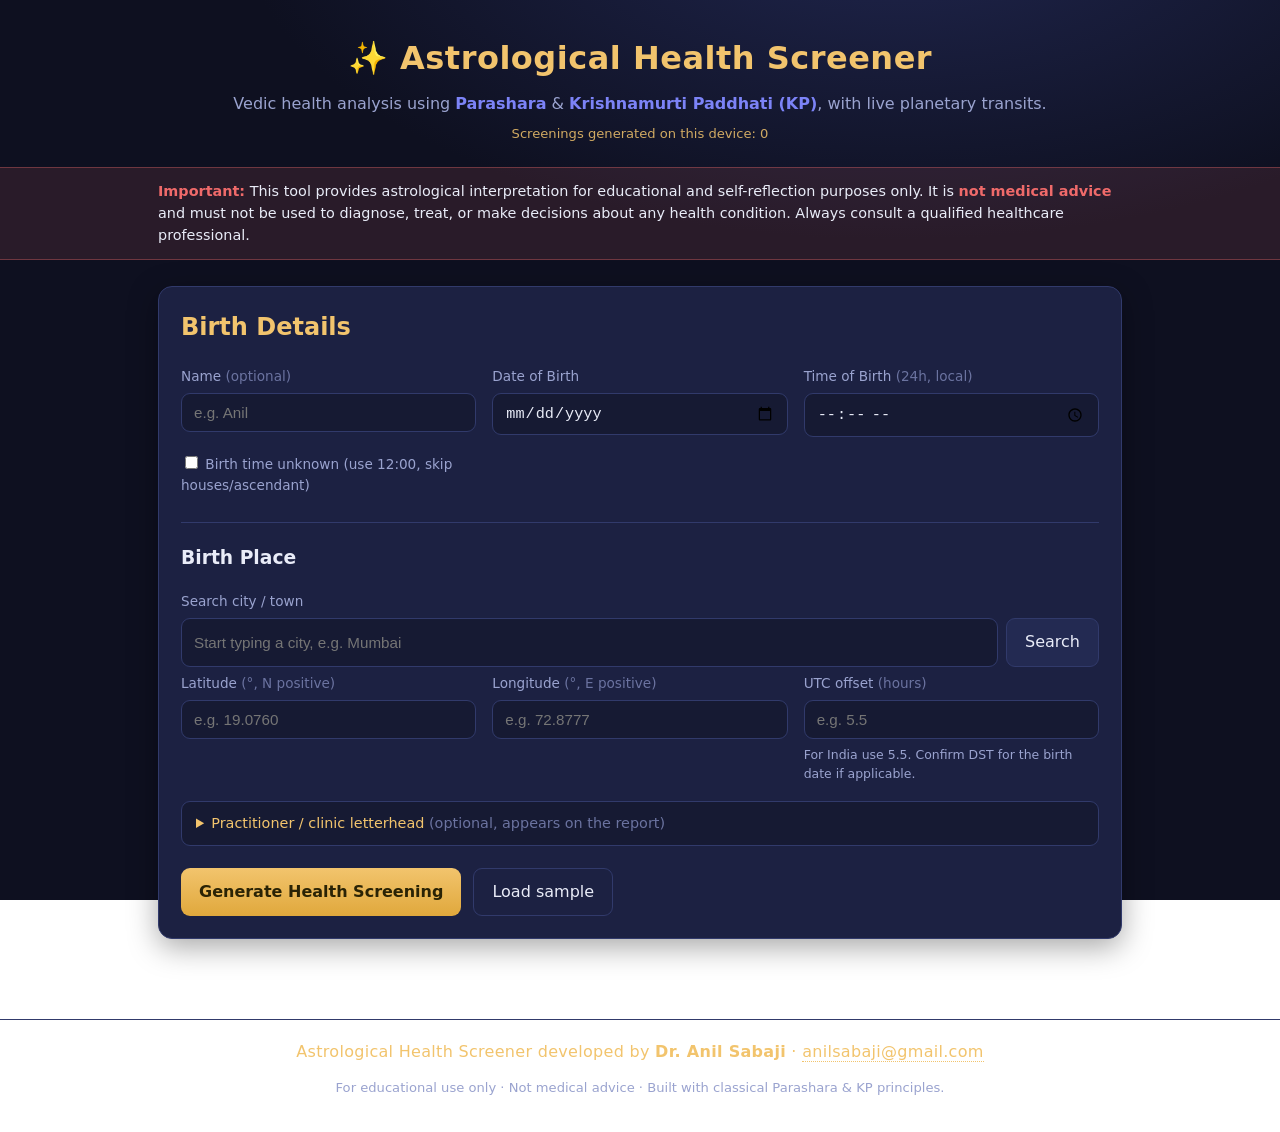
==== astrological-health-screener.html @ 81f0b5c0 "Show planet degrees in D1 South Indian chart cells and print charts as a compact 4-across row" ====
<!DOCTYPE html>
<html lang="en">
<head>
  <meta charset="UTF-8" />
  <meta name="viewport" content="width=device-width, initial-scale=1.0" />
  <title>Astrological Health Screener &middot; Parashara &amp; KP</title>
  <style>
:root {
  --bg: #0e1020;
  --bg-2: #161a33;
  --card: #1c2142;
  --card-2: #232a52;
  --line: #313a6b;
  --text: #e9ecf8;
  --muted: #9aa3cf;
  --gold: #f2c46d;
  --gold-2: #e0a83c;
  --indigo: #7c83f7;
  --green: #57c98a;
  --amber: #e8b84b;
  --red: #ef6a6a;
  --shadow: 0 8px 30px rgba(0,0,0,.35);
}

* { box-sizing: border-box; }
html, body { margin: 0; padding: 0; }
body {
  background: radial-gradient(1200px 600px at 70% -10%, #20264f 0%, var(--bg) 55%) fixed;
  color: var(--text);
  font-family: "Segoe UI", system-ui, -apple-system, Roboto, Helvetica, Arial, sans-serif;
  line-height: 1.55;
}
.wrap { max-width: 1000px; margin: 0 auto; padding: 0 18px; }

/* Header */
.site-header { padding: 34px 0 22px; text-align: center; }
.site-header h1 { margin: 0; font-size: 2rem; letter-spacing: .5px; color: var(--gold); }
.tagline { margin: 8px 0 0; color: var(--muted); }
.tagline strong { color: var(--indigo); }
.usage-counter { margin: 8px 0 0; color: var(--gold); font-size: .82rem; opacity: .85; }

.disclaimer-banner {
  background: rgba(239,106,106,.12);
  border-top: 1px solid rgba(239,106,106,.35);
  border-bottom: 1px solid rgba(239,106,106,.35);
  font-size: .9rem;
  padding: 12px 0;
}
.disclaimer-banner strong { color: var(--red); }

main.wrap { padding-top: 26px; padding-bottom: 60px; }

/* Cards */
.card {
  background: var(--card);
  border: 1px solid var(--line);
  border-radius: 14px;
  padding: 22px;
  margin-bottom: 20px;
  box-shadow: var(--shadow);
}
.card h2 { margin-top: 0; color: var(--gold); }
.card h3 { margin-top: 0; }
hr { border: none; border-top: 1px solid var(--line); margin: 20px 0; }

/* Form */
.grid { display: grid; grid-template-columns: repeat(3, 1fr); gap: 16px; }
.field { display: flex; flex-direction: column; }
.field-wide { grid-column: 1 / -1; }
label { font-size: .85rem; color: var(--muted); margin-bottom: 6px; }
.opt { color: #6b73a0; font-weight: normal; }
input[type="text"], input[type="number"], input[type="date"], input[type="time"] {
  background: var(--bg-2);
  border: 1px solid var(--line);
  border-radius: 9px;
  color: var(--text);
  padding: 10px 12px;
  font-size: .95rem;
}
input:focus { outline: 2px solid var(--indigo); border-color: var(--indigo); }
.hint { font-size: .78rem; color: var(--muted); margin: 6px 0 0; }

.city-search { display: flex; gap: 8px; }
.city-search input { flex: 1; }
.city-results {
  list-style: none; margin: 8px 0 0; padding: 0;
  border: 1px solid var(--line); border-radius: 9px; overflow: hidden;
  background: var(--bg-2);
}
.city-results li { padding: 9px 12px; cursor: pointer; border-bottom: 1px solid var(--line); }
.city-results li:last-child { border-bottom: none; }
.city-results li:hover { background: var(--card-2); }

.actions { display: flex; gap: 12px; margin-top: 22px; flex-wrap: wrap; }
button {
  font: inherit; cursor: pointer; border-radius: 9px; padding: 11px 18px; border: 1px solid var(--line);
  background: var(--card-2); color: var(--text); transition: .15s;
}
button:hover { border-color: var(--indigo); }
button.primary { background: linear-gradient(180deg, var(--gold) 0%, var(--gold-2) 100%); color: #2a2305; border: none; font-weight: 700; }
button.primary:hover { filter: brightness(1.06); }
button.ghost { background: transparent; }
.error { color: var(--red); margin-top: 12px; }

/* Overview / scores */
.meta { color: var(--muted); margin-top: 0; }
.score-row { display: flex; gap: 16px; flex-wrap: wrap; }
.score-box {
  flex: 1; min-width: 200px; border-radius: 12px; padding: 16px 18px; text-align: center;
  border: 1px solid var(--line); background: var(--card-2);
}
.score-box.parashara { border-color: rgba(124,131,247,.5); }
.score-box.kp { border-color: rgba(242,196,109,.5); }
.score-box.risk { border-color: rgba(239,106,106,.5); }
.score-box.d6 { border-color: rgba(87,201,138,.5); }
.score-box.risk .score-value { font-size: 1.6rem; padding-top: 8px; }
.risk-high { color: var(--red); }
.risk-moderate { color: var(--amber); }
.risk-low { color: var(--green); }

.forecast-highlight {
  margin-top: 16px; border-radius: 12px; padding: 16px 18px;
  background: linear-gradient(180deg, rgba(124,131,247,.14), rgba(124,131,247,.05));
  border: 1px solid rgba(124,131,247,.45);
}
.forecast-highlight h3 { margin: 0 0 8px; color: var(--gold); }
.forecast-highlight .focus-parts { margin-top: 10px; }
.forecast-highlight .focus-chip {
  display: inline-block; background: rgba(239,106,106,.16); border: 1px solid rgba(239,106,106,.4);
  color: #ffd0d0; border-radius: 999px; padding: 4px 12px; font-size: .85rem; margin: 4px 6px 0 0; font-weight: 600;
}
.forecast-highlight .issue-chip {
  display: inline-block; background: rgba(232,184,75,.14); border: 1px solid rgba(232,184,75,.4);
  color: var(--amber); border-radius: 999px; padding: 4px 12px; font-size: .85rem; margin: 4px 6px 0 0;
}
.period-pill {
  display: inline-block; background: var(--bg-2); border: 1px solid var(--indigo);
  color: var(--text); border-radius: 8px; padding: 4px 10px; font-size: .85rem; margin: 2px 4px 2px 0;
}
.score-label { display: block; color: var(--muted); font-size: .82rem; }
.score-value { display: block; font-size: 2.4rem; font-weight: 800; margin-top: 4px; }

/* Tabs */
.tabs { display: flex; gap: 6px; flex-wrap: wrap; margin-bottom: 16px; }
.tab {
  background: transparent; border: 1px solid var(--line); color: var(--muted);
  padding: 9px 16px; border-radius: 999px;
}
.tab.active { background: var(--indigo); color: #fff; border-color: var(--indigo); }
.tab-panel { display: none; }
.tab-panel.active { display: block; }

/* Tables */
.table-scroll { overflow-x: auto; }
.data-table { width: 100%; border-collapse: collapse; font-size: .9rem; }
.data-table th, .data-table td { padding: 9px 10px; text-align: left; border-bottom: 1px solid var(--line); white-space: nowrap; }
.data-table th { color: var(--gold); font-weight: 600; }
.data-table tbody tr:hover { background: var(--card-2); }
.data-table tr.row-current { background: rgba(124,131,247,.14); }
.sub { font-size: .85rem; color: var(--muted); font-weight: normal; margin-left: 8px; }

.badge { display: inline-block; padding: 2px 8px; border-radius: 999px; font-size: .72rem; font-weight: 700; }
.badge.exalted { background: rgba(87,201,138,.2); color: var(--green); }
.badge.debilitated { background: rgba(239,106,106,.2); color: var(--red); }
.badge.own { background: rgba(242,196,109,.2); color: var(--gold); }
.badge.neutral { background: rgba(154,163,207,.15); color: var(--muted); }

/* Findings */
.finding {
  border-left: 4px solid var(--line); background: var(--card-2);
  border-radius: 0 10px 10px 0; padding: 12px 16px; margin: 12px 0;
}
.finding.high { border-left-color: var(--red); }
.finding.moderate { border-left-color: var(--amber); }
.finding.low { border-left-color: var(--indigo); }
.finding h4 { margin: 0 0 6px; display: flex; align-items: center; gap: 10px; }
.sev-tag { font-size: .68rem; padding: 2px 8px; border-radius: 999px; text-transform: uppercase; letter-spacing: .5px; }
.sev-tag.high { background: rgba(239,106,106,.2); color: var(--red); }
.sev-tag.moderate { background: rgba(232,184,75,.2); color: var(--amber); }
.sev-tag.low { background: rgba(124,131,247,.2); color: var(--indigo); }
.bodyparts { margin-top: 8px; }
.bodyparts .chip {
  display: inline-block; background: var(--bg-2); border: 1px solid var(--line);
  border-radius: 999px; padding: 3px 10px; font-size: .76rem; margin: 3px 4px 0 0; color: var(--muted);
}
.supportive { border-left-color: var(--green); }
.supportive li { margin: 6px 0; }

.summary-box { background: var(--bg-2); border: 1px solid var(--line); border-radius: 10px; padding: 14px 16px; margin-bottom: 14px; }

.flag {
  display: inline-block; margin: 6px 8px 0 0; padding: 6px 12px; border-radius: 8px;
  background: rgba(232,184,75,.15); border: 1px solid rgba(232,184,75,.4); color: var(--amber); font-size: .85rem;
}

.disclaimer-foot { background: var(--bg-2); }
.disclaimer-foot ul { margin: 8px 0 0; padding-left: 18px; color: var(--muted); font-size: .88rem; }
.disclaimer-foot li { margin: 6px 0; }

/* Ask-a-question */
.qa-examples { margin: 12px 0; }
.qa-examples .qa-chip {
  display: inline-block; cursor: pointer; background: var(--bg-2); border: 1px solid var(--line);
  border-radius: 999px; padding: 6px 12px; font-size: .82rem; margin: 4px 6px 0 0; color: var(--muted);
}
.qa-examples .qa-chip:hover { border-color: var(--indigo); color: var(--text); }
.qa-answer { margin-top: 16px; border-radius: 12px; padding: 16px 18px; border: 1px solid var(--line); background: var(--card-2); }
.qa-answer.high { border-left: 5px solid var(--red); }
.qa-answer.moderate { border-left: 5px solid var(--amber); }
.qa-answer.low { border-left: 5px solid var(--green); }
.qa-answer h4 { margin: 0 0 8px; }
.qa-likelihood { font-size: .72rem; padding: 3px 10px; border-radius: 999px; text-transform: uppercase; letter-spacing: .5px; margin-left: 8px; }
.qa-likelihood.high { background: rgba(239,106,106,.2); color: var(--red); }
.qa-likelihood.moderate { background: rgba(232,184,75,.2); color: var(--amber); }
.qa-likelihood.low { background: rgba(87,201,138,.2); color: var(--green); }
.qa-window { background: var(--bg-2); border: 1px solid var(--line); border-radius: 8px; padding: 8px 12px; margin: 6px 0; font-size: .9rem; }
.qa-window .when { color: var(--gold); font-weight: 600; }
.qa-disclaimer { color: var(--amber); margin-top: 16px; }

.site-footer { border-top: 1px solid var(--line); padding: 20px 0; color: var(--muted); font-size: .82rem; text-align: center; }
.site-footer .credit { font-size: 1rem; color: var(--gold); margin: 0 0 6px; letter-spacing: .3px; }
.site-footer .credit strong { color: var(--gold); }
.site-footer .credit a { color: var(--gold); text-decoration: none; border-bottom: 1px dotted var(--gold); }
.site-footer .credit a:hover { color: var(--gold-2); }

@media (max-width: 680px) {
  .grid { grid-template-columns: 1fr; }
  .site-header h1 { font-size: 1.55rem; }
}

/* Report actions (screen) */
.report-actions { display: flex; align-items: center; gap: 14px; margin-bottom: 16px; }
.report-date { color: var(--muted); font-size: .85rem; }

/* Letterhead */
.letterhead-config { margin-top: 18px; border: 1px solid var(--line); border-radius: 9px; padding: 10px 14px; background: var(--bg-2); }
.letterhead-config summary { cursor: pointer; color: var(--gold); font-size: .9rem; }
.letterhead-config .grid { margin-top: 14px; }
.letterhead {
  display: flex; align-items: center; gap: 18px; margin-bottom: 16px;
  padding: 16px 20px; border-radius: 12px;
  background: linear-gradient(135deg, #1c2142 0%, #2a2150 100%);
  border: 1px solid var(--gold); border-left: 6px solid var(--gold);
}
.letterhead .lh-logo { max-height: 64px; max-width: 64px; border-radius: 8px; object-fit: contain; background: #fff; padding: 4px; }
.letterhead .lh-name { font-size: 1.3rem; font-weight: 800; color: var(--gold); }
.letterhead .lh-tagline { color: var(--indigo); font-size: .95rem; margin-top: 2px; }
.letterhead .lh-contact { color: var(--muted); font-size: .85rem; margin-top: 4px; }

/* Native details block */
.native-details h2 { margin-top: 0; color: var(--gold); }
.kv-table { width: 100%; border-collapse: collapse; }
.kv-table th { text-align: left; width: 180px; color: var(--indigo); font-weight: 600; padding: 7px 10px; vertical-align: top; border-bottom: 1px solid var(--line); }
.kv-table td { padding: 7px 10px; border-bottom: 1px solid var(--line); }

/* Every-page developer footnote (print only) */
.print-footer { display: none; }

/* South Indian charts */
.charts-grid { display: grid; grid-template-columns: repeat(2, 1fr); gap: 18px; }
.south-chart-wrap { text-align: center; }
.south-chart-title { color: var(--gold); font-weight: 600; margin-bottom: 6px; font-size: .95rem; }
.south-chart {
  display: grid; grid-template-columns: repeat(4, 1fr); grid-template-rows: repeat(4, 1fr);
  aspect-ratio: 1 / 1; border: 2px solid var(--gold); background: var(--bg-2);
}
.sic-cell { border: 1px solid var(--line); padding: 3px 4px; position: relative; overflow: hidden; min-height: 0; }
.sic-cell .sic-sign { display: block; font-size: .6rem; color: var(--muted); }
.sic-cell .sic-bodies { display: block; font-size: .72rem; color: var(--text); font-weight: 600; line-height: 1.25; }
.sic-cell .sic-deg { color: var(--muted); font-size: .58rem; font-weight: 400; }
.sic-cell.lagna { background: rgba(242,196,109,.16); }
.sic-cell.lagna::after { content: "La"; position: absolute; top: 2px; right: 3px; font-size: .55rem; color: var(--gold); font-weight: 700; }
.sic-center { grid-column: 2 / 4; grid-row: 2 / 4; display: flex; align-items: center; justify-content: center; text-align: center; color: var(--indigo); font-weight: 700; font-size: .8rem; border: 1px solid var(--line); }
@media (max-width: 680px) { .charts-grid { grid-template-columns: 1fr; } }

/* ============ PRINT / SAVE-AS-PDF (vibrant colour) ============ */
@media print {
  @page { margin: 12mm 10mm 18mm; }
  /* Force browsers to render background colours/gradients in the PDF */
  * { -webkit-print-color-adjust: exact !important; print-color-adjust: exact !important; color-adjust: exact !important; }

  body { background: #0e1020 !important; }
  .wrap { max-width: none; padding: 0 6mm; }

  /* Developer footnote repeated on every printed page */
  .print-footer {
    display: block !important; position: fixed; left: 0; right: 0; bottom: 0;
    text-align: center; font-size: 8pt; color: var(--gold);
    background: #0e1020; border-top: 1px solid var(--gold); padding: 4px 0;
  }
  /* Native details should lead the report */
  #results .native-details { page-break-after: avoid; }

  /* Hide interactive / input-only chrome */
  #form-card, .tabs, .report-actions, .actions,
  .city-search, .city-results, #qa-examples, .qa-examples,
  #qa-btn, #qa-input, .usage-counter { display: none !important; }

  /* Show every tab panel as one continuous report */
  .tab-panel { display: block !important; page-break-inside: auto; }
  #results { display: block !important; }

  /* Keep the vibrant theme; just tidy spacing & avoid awkward splits */
  .card, .letterhead, .finding, .qa-answer, .score-box, .forecast-highlight {
    box-shadow: none !important; page-break-inside: avoid;
  }
  .letterhead { display: flex !important; }
  .table-scroll { overflow: visible !important; }
  .data-table { font-size: 8.5pt; }

  /* Major sections start on a fresh page */
  #tab-chart, #tab-parashara, #tab-kp, #tab-dasha, #tab-d6, #tab-divisional { page-break-before: always; }

  /* Compact single-row charts in the printed report */
  #charts-card { page-break-inside: avoid; }
  .charts-grid { grid-template-columns: repeat(4, 1fr) !important; gap: 6px !important; }
  .south-chart-title { font-size: 7pt; }
  .sic-cell .sic-bodies { font-size: 6pt; line-height: 1.1; }
  .sic-cell .sic-sign { font-size: 5pt; }
  .sic-cell .sic-deg { font-size: 5pt; }
  .sic-center { font-size: 6pt; }
}

  </style>
</head>
<body>
  <header class="site-header">
    <div class="wrap">
      <h1>&#10024; Astrological Health Screener</h1>
      <p class="tagline">Vedic health analysis using <strong>Parashara</strong> &amp; <strong>Krishnamurti Paddhati (KP)</strong>, with live planetary transits.</p>
      <p class="usage-counter" id="usage-counter"></p>
    </div>
  </header>

  <div class="disclaimer-banner">
    <div class="wrap">
      <strong>Important:</strong> This tool provides astrological interpretation for educational and
      self-reflection purposes only. It is <strong>not medical advice</strong> and must not be used to
      diagnose, treat, or make decisions about any health condition. Always consult a qualified
      healthcare professional.
    </div>
  </div>

  <main class="wrap">
    <!-- ================= INPUT FORM ================= -->
    <section class="card" id="form-card">
      <h2>Birth Details</h2>
      <form id="birth-form" autocomplete="off">
        <div class="grid">
          <div class="field">
            <label for="name">Name <span class="opt">(optional)</span></label>
            <input type="text" id="name" placeholder="e.g. Anil" />
          </div>

          <div class="field">
            <label for="dob">Date of Birth</label>
            <input type="date" id="dob" required />
          </div>

          <div class="field">
            <label for="tob">Time of Birth <span class="opt">(24h, local)</span></label>
            <input type="time" id="tob" required step="60" />
          </div>

          <div class="field">
            <label for="unknown-time">
              <input type="checkbox" id="unknown-time" /> Birth time unknown (use 12:00, skip houses/ascendant)
            </label>
          </div>
        </div>

        <hr />

        <h3>Birth Place</h3>
        <div class="grid">
          <div class="field field-wide">
            <label for="city">Search city / town</label>
            <div class="city-search">
              <input type="text" id="city" placeholder="Start typing a city, e.g. Mumbai" />
              <button type="button" id="city-btn">Search</button>
            </div>
            <ul id="city-results" class="city-results" hidden></ul>
            <p class="hint" id="place-resolved"></p>
          </div>
        </div>

        <div class="grid">
          <div class="field">
            <label for="lat">Latitude <span class="opt">(&deg;, N positive)</span></label>
            <input type="number" id="lat" step="0.0001" min="-90" max="90" placeholder="e.g. 19.0760" required />
          </div>
          <div class="field">
            <label for="lon">Longitude <span class="opt">(&deg;, E positive)</span></label>
            <input type="number" id="lon" step="0.0001" min="-180" max="180" placeholder="e.g. 72.8777" required />
          </div>
          <div class="field">
            <label for="tz">UTC offset <span class="opt">(hours)</span></label>
            <input type="number" id="tz" step="0.25" min="-12" max="14" placeholder="e.g. 5.5" required />
            <p class="hint">For India use 5.5. Confirm DST for the birth date if applicable.</p>
          </div>
        </div>

        <details class="letterhead-config">
          <summary>Practitioner / clinic letterhead <span class="opt">(optional, appears on the report)</span></summary>
          <div class="grid">
            <div class="field">
              <label for="lh-name">Practitioner / clinic name</label>
              <input type="text" id="lh-name" value="Dr. Anil Sabaji" />
            </div>
            <div class="field">
              <label for="lh-tagline">Tagline / credentials</label>
              <input type="text" id="lh-tagline" placeholder="Vedic Astrologer &amp; Health Consultant" value="Vedic Astrologer &amp; Health Consultant" />
            </div>
            <div class="field">
              <label for="lh-contact">Contact (email / phone / address)</label>
              <input type="text" id="lh-contact" value="anilsabaji@gmail.com" />
            </div>
            <div class="field">
              <label for="lh-logo">Logo image <span class="opt">(optional)</span></label>
              <input type="file" id="lh-logo" accept="image/*" />
            </div>
          </div>
        </details>

        <div class="actions">
          <button type="submit" class="primary" id="run-btn">Generate Health Screening</button>
          <button type="button" id="sample-btn" class="ghost">Load sample</button>
        </div>
        <p class="error" id="form-error" hidden></p>
      </form>
    </section>

    <!-- ================= RESULTS ================= -->
    <section id="results" hidden>
      <div class="letterhead" id="letterhead" hidden>
        <img id="lh-logo-img" class="lh-logo" alt="logo" hidden />
        <div class="lh-text">
          <div class="lh-name" id="lh-name-out"></div>
          <div class="lh-tagline" id="lh-tagline-out"></div>
          <div class="lh-contact" id="lh-contact-out"></div>
        </div>
      </div>
      <div class="report-actions">
        <button type="button" id="print-btn" class="primary">&#128424; Print / Save as PDF</button>
        <button type="button" id="download-btn" class="ghost">&#11015; Download report (HTML)</button>
        <span class="report-date" id="report-date"></span>
      </div>

      <div class="card native-details" id="native-details">
        <h2>Native Details</h2>
        <table class="kv-table">
          <tbody>
            <tr><th>Name</th><td id="nd-name">&mdash;</td></tr>
            <tr><th>Date of Birth</th><td id="nd-dob">&mdash;</td></tr>
            <tr><th>Time of Birth</th><td id="nd-tob">&mdash;</td></tr>
            <tr><th>Place of Birth</th><td id="nd-place">&mdash;</td></tr>
          </tbody>
        </table>
      </div>

      <div class="card" id="charts-card">
        <h2>Charts <span class="sub">South Indian format</span></h2>
        <div class="charts-grid" id="charts-grid"></div>
        <p class="hint">Signs are fixed; the Ascendant/Lagna cell is highlighted (La). D1 Rasi, D9 Navamsa, D3 Drekkana and D6 Shashthamsa are the charts used in this screening.</p>
      </div>
      <div class="card" id="overview-card">
        <h2>Screening Overview</h2>
        <p id="overview-meta" class="meta"></p>
        <div class="score-row">
          <div class="score-box parashara">
            <span class="score-label">Parashara vitality index</span>
            <span class="score-value" id="par-score">--</span>
          </div>
          <div class="score-box kp">
            <span class="score-label">KP health index</span>
            <span class="score-value" id="kp-score">--</span>
          </div>
          <div class="score-box risk">
            <span class="score-label">Current-period risk</span>
            <span class="score-value" id="risk-level">--</span>
          </div>
          <div class="score-box d6">
            <span class="score-label">D6 health index</span>
            <span class="score-value" id="d6-score">--</span>
          </div>
        </div>
        <div id="forecast-highlight" class="forecast-highlight" hidden></div>
      </div>

      <nav class="tabs" id="tabs">
        <button class="tab active" data-tab="ask">&#128172; Ask a Question</button>
        <button class="tab" data-tab="chart">Birth Chart</button>
        <button class="tab" data-tab="transits">Current Transits</button>
        <button class="tab" data-tab="parashara">Parashara Analysis</button>
        <button class="tab" data-tab="kp">KP Analysis</button>
        <button class="tab" data-tab="dasha">Dasha &amp; Forecast</button>
        <button class="tab" data-tab="kpdasha">KP Dasha</button>
        <button class="tab" data-tab="d6">D6 Health</button>
        <button class="tab" data-tab="shadbala">Shadbala</button>
        <button class="tab" data-tab="divisional">Divisionals (D3)</button>
      </nav>

      <div class="tab-panel active" id="tab-ask">
        <div class="card">
          <h3>Ask a specific health question</h3>
          <p class="hint">Type a question in plain English. The module identifies the health theme, runs the relevant
            astrological calculations (significators, D6, dasha timing, maraka points) and answers with a likelihood,
            the most implicated organ/area, and the most sensitive time window.</p>
          <div class="city-search">
            <input type="text" id="qa-input" placeholder="e.g. Will I get a heart attack? / Will I get cancer? / Any risk to my kidneys?" />
            <button type="button" id="qa-btn" class="primary">Ask</button>
          </div>
          <div class="qa-examples" id="qa-examples"></div>
          <div id="qa-out"></div>
          <p class="hint qa-disclaimer">&#9888; Answers are astrological <em>indications and risk-sensitive periods</em>, not a
            medical diagnosis or a prediction of certainty. For any genuine health concern &mdash; especially serious ones &mdash;
            please consult a qualified medical professional and get appropriate screening.</p>
        </div>
      </div>

      <div class="tab-panel" id="tab-chart">
        <div class="card">
          <h3>Natal Chart <span class="sub" id="chart-asc"></span></h3>
          <div class="table-scroll">
            <table class="data-table" id="natal-table">
              <thead>
                <tr><th>Body</th><th>Sign</th><th>Deg</th><th>Nakshatra</th><th>Pada</th><th>Sub-Lord</th><th>House (P)</th><th>House (WS)</th><th>Dignity</th><th>Strength (Rupas)</th></tr>
              </thead>
              <tbody></tbody>
            </table>
          </div>
          <p class="hint">P = Placidus house (KP) &middot; WS = Whole-sign house (Parashara) &middot; Strength = total Shadbala in Rupas (green = strong, amber = moderate, red = weak; &#8478; retrograde, &#9737; combust). Ayanamsa: Lahiri.</p>
        </div>
        <div class="card" id="neecha-out"></div>
      </div>

      <div class="tab-panel" id="tab-transits">
        <div class="card">
          <h3>Current Planetary Transits <span class="sub" id="transit-time"></span></h3>
          <div class="table-scroll">
            <table class="data-table" id="transit-table">
              <thead>
                <tr><th>Body</th><th>Sign</th><th>Deg</th><th>Nakshatra</th><th>Sub-Lord</th><th>Transits natal house</th></tr>
              </thead>
              <tbody></tbody>
            </table>
          </div>
          <p class="hint">Gochara (transit) through natal whole-sign houses. Transits over the natal Ascendant, Moon and houses 6/8/12 are most relevant to health timing.</p>
          <div id="transit-flags"></div>
        </div>
      </div>

      <div class="tab-panel" id="tab-parashara">
        <div class="card" id="parashara-out"></div>
      </div>

      <div class="tab-panel" id="tab-kp">
        <div class="card" id="kp-out"></div>
      </div>

      <div class="tab-panel" id="tab-dasha">
        <div class="card">
          <h3>Vimshottari Dasha <span class="sub" id="dasha-meta"></span></h3>
          <div class="table-scroll">
            <table class="data-table" id="dasha-table">
              <thead>
                <tr><th>Level</th><th>Lord</th><th>From</th><th>To</th></tr>
              </thead>
              <tbody></tbody>
            </table>
          </div>
          <p class="hint">Running Maha &middot; Antar &middot; Pratyantar periods as of today (365.25-day year).</p>
        </div>
        <div class="card" id="forecast-out"></div>
        <div class="card">
          <h3>Upcoming Maha Dashas <span class="sub">Parashara health verdict</span></h3>
          <div class="table-scroll">
            <table class="data-table" id="par-md-table">
              <thead><tr><th></th><th>Maha Dasha</th><th>From</th><th>To</th><th>Basis</th><th>Verdict</th></tr></thead>
              <tbody></tbody>
            </table>
          </div>
        </div>
        <div class="card">
          <h3>Antar Dashas <span class="sub">current &amp; upcoming (~40 yrs)</span></h3>
          <div class="table-scroll">
            <table class="data-table" id="par-ad-table">
              <thead><tr><th></th><th>Maha</th><th>Antar</th><th>From</th><th>To</th><th>Verdict</th></tr></thead>
              <tbody></tbody>
            </table>
          </div>
        </div>
        <div class="card">
          <h3>Pratyantar Dashas <span class="sub">current &amp; next Antar Dasha</span></h3>
          <div class="table-scroll">
            <table class="data-table" id="par-pd-table">
              <thead><tr><th></th><th>Maha</th><th>Antar</th><th>Pratyantar</th><th>From</th><th>To</th><th>Verdict</th></tr></thead>
              <tbody></tbody>
            </table>
          </div>
        </div>
        <div class="card" id="par-sensitive-out"></div>
      </div>

      <div class="tab-panel" id="tab-kpdasha">
        <div class="card" id="kpdasha-out"></div>
        <div class="card">
          <h3>Upcoming Maha Dashas <span class="sub">KP health verdict</span></h3>
          <div class="table-scroll">
            <table class="data-table" id="kp-md-table">
              <thead><tr><th></th><th>Maha Dasha</th><th>From</th><th>To</th><th>Signifies</th><th>KP Health</th></tr></thead>
              <tbody></tbody>
            </table>
          </div>
        </div>
        <div class="card">
          <h3>Antar Dashas <span class="sub">current &amp; upcoming (~40 yrs)</span></h3>
          <div class="table-scroll">
            <table class="data-table" id="kp-ad-table">
              <thead><tr><th></th><th>Maha</th><th>Antar</th><th>From</th><th>To</th><th>KP Health</th></tr></thead>
              <tbody></tbody>
            </table>
          </div>
        </div>
        <div class="card">
          <h3>Pratyantar Dashas <span class="sub">current &amp; next Antar Dasha</span></h3>
          <div class="table-scroll">
            <table class="data-table" id="kp-pd-table">
              <thead><tr><th></th><th>Maha</th><th>Antar</th><th>Pratyantar</th><th>From</th><th>To</th><th>KP Health</th></tr></thead>
              <tbody></tbody>
            </table>
          </div>
        </div>
        <div class="card" id="kp-sensitive-out"></div>
      </div>

      <div class="tab-panel" id="tab-d6">
        <div class="card">
          <h3>D6 Shashthamsa &mdash; Health Chart <span class="sub" id="d6-asc"></span></h3>
          <div class="table-scroll">
            <table class="data-table" id="d6-table">
              <thead>
                <tr><th>Body</th><th>D6 Sign</th><th>D6 House</th></tr>
              </thead>
              <tbody></tbody>
            </table>
          </div>
          <p class="hint">Shashthamsa (D6): each sign split into six 5&deg; parts (odd signs reckoned from Aries, even from Libra). This is the classical divisional chart for <strong>health &amp; disease</strong>; houses 1/6/8/12 here are read for vulnerability.</p>
        </div>
        <div class="card" id="d6-out"></div>
      </div>

      <div class="tab-panel" id="tab-shadbala">
        <div class="card">
          <h3>Shadbala &mdash; Six-fold Planetary Strength <span class="sub">with motion, direction &amp; declination</span></h3>
          <div class="table-scroll">
            <table class="data-table" id="shadbala-table">
              <thead>
                <tr><th>Planet</th><th>Sthana</th><th>Dig</th><th>Kala</th><th>Cheshta</th><th>Naisargika</th><th>Drik</th><th>Total (Rupas)</th><th>Req.</th><th>Status</th><th>Speed &deg;/day</th><th>Motion</th><th>Decl.</th></tr>
              </thead>
              <tbody></tbody>
            </table>
          </div>
          <p class="hint">Total in Rupas (60 Virupas = 1 Rupa) vs the classical required strength. A planet below requirement, combust, retrograde or slow is functionally weaker. Some Kala sub-balas are approximated; declination assumes ~0 latitude.</p>
        </div>
        <div class="card" id="shadbala-out"></div>
      </div>

      <div class="tab-panel" id="tab-divisional">
        <div class="card">
          <h3>Longevity / Maraka points</h3>
          <div id="maraka-out"></div>
        </div>
        <div class="card">
          <h3>D3 Drekkana Chart <span class="sub" id="d3-asc"></span></h3>
          <div class="table-scroll">
            <table class="data-table" id="d3-table">
              <thead>
                <tr><th>Body</th><th>D3 Sign</th><th>D3 House</th></tr>
              </thead>
              <tbody></tbody>
            </table>
          </div>
          <p class="hint">Drekkana (D3): each sign split into three 10&deg; parts (1st = same sign, 2nd = 5th sign, 3rd = 9th sign). Used here for constitution/longevity context.</p>
        </div>
      </div>

      <div class="card disclaimer-foot">
        <h3>Methodology &amp; Limitations</h3>
        <ul>
          <li>Planetary positions use a compact analytical ephemeris (Schlyter's method) with the Lahiri ayanamsa for sidereal longitudes. Accuracy is within a few arc-minutes &mdash; sufficient for sign, nakshatra and KP sub-divisions.</li>
          <li>Parashara analysis uses whole-sign houses; KP analysis uses Placidus cusps and cuspal sub-lords.</li>
          <li>Interpretations are rule-based summaries of classical significations, not a substitute for an experienced astrologer or, above all, a medical professional.</li>
        </ul>
      </div>
    </section>
  </main>

  <footer class="site-footer">
    <div class="wrap">
      <p class="credit">Astrological Health Screener developed by <strong>Dr. Anil Sabaji</strong> &middot; <a href="mailto:anilsabaji@gmail.com">anilsabaji@gmail.com</a></p>
      <p>For educational use only &middot; Not medical advice &middot; Built with classical Parashara &amp; KP principles.</p>
    </div>
  </footer>

  <div class="print-footer" id="print-footer">Astrological Health Screener &mdash; developed by Dr. Anil Sabaji &middot; anilsabaji@gmail.com</div>

  <!-- All engine + UI code inlined for standalone deployment -->
  <script>
/* ===== js/ephemeris.js ===== */
/*
 * ephemeris.js
 * Geocentric ecliptic longitudes (TROPICAL) for Sun, Moon, Mercury..Saturn and
 * the lunar nodes (Rahu/Ketu), using Paul Schlyter's compact orbital-element
 * method with the major perturbation terms for the Moon, Jupiter and Saturn.
 *
 * Accuracy: ~1-2 arc minutes for Sun/Moon and inner planets, a few arc minutes
 * for Jupiter/Saturn -- more than enough to determine rasi (sign), nakshatra and
 * KP sub-divisions reliably.
 *
 * Reference method: Paul Schlyter, "Computing planetary positions"
 * (https://stjarnhimlen.se/comp/ppcomp.html). Algorithm re-implemented here;
 * no source text reproduced.
 *
 * Works in the browser (attaches to window.AHS) and in Node (module.exports).
 */
(function (root) {
  "use strict";

  var DEG = Math.PI / 180;
  var RAD = 180 / Math.PI;

  function rev(x) { // normalize to 0..360
    x = x % 360;
    return x < 0 ? x + 360 : x;
  }
  function sind(x) { return Math.sin(x * DEG); }
  function cosd(x) { return Math.cos(x * DEG); }
  function tand(x) { return Math.tan(x * DEG); }
  function asind(x) { return Math.asin(x) * RAD; }
  function atan2d(y, x) { return Math.atan2(y, x) * RAD; }

  // Solve Kepler's equation, returns eccentric anomaly E (deg)
  function kepler(M, e) {
    M = rev(M);
    var E = M + e * RAD * sind(M) * (1 + e * cosd(M));
    var delta;
    var i = 0;
    do {
      var E0 = E;
      delta = (E0 - e * RAD * sind(E0) - M) / (1 - e * cosd(E0));
      E = E0 - delta;
      i++;
    } while (Math.abs(delta) > 1e-7 && i < 100);
    return E;
  }

  /*
   * Orbital elements as a function of d = days since 2000 Jan 0.0 TT
   * (i.e. d = JD - 2451543.5).
   */
  function elements(d) {
    return {
      Sun: {
        N: 0.0, i: 0.0,
        w: 282.9404 + 4.70935e-5 * d,
        a: 1.0,
        e: 0.016709 - 1.151e-9 * d,
        M: 356.0470 + 0.9856002585 * d
      },
      Moon: {
        N: 125.1228 - 0.0529538083 * d, i: 5.1454,
        w: 318.0634 + 0.1643573223 * d,
        a: 60.2666, // Earth radii
        e: 0.054900,
        M: 115.3654 + 13.0649929509 * d
      },
      Mercury: {
        N: 48.3313 + 3.24587e-5 * d, i: 7.0047 + 5.00e-8 * d,
        w: 29.1241 + 1.01444e-5 * d,
        a: 0.387098,
        e: 0.205635 + 5.59e-10 * d,
        M: 168.6562 + 4.0923344368 * d
      },
      Venus: {
        N: 76.6799 + 2.46590e-5 * d, i: 3.3946 + 2.75e-8 * d,
        w: 54.8910 + 1.38374e-5 * d,
        a: 0.723330,
        e: 0.006773 - 1.302e-9 * d,
        M: 48.0052 + 1.6021302244 * d
      },
      Mars: {
        N: 49.5574 + 2.11081e-5 * d, i: 1.8497 - 1.78e-8 * d,
        w: 286.5016 + 2.92961e-5 * d,
        a: 1.523688,
        e: 0.093405 + 2.516e-9 * d,
        M: 18.6021 + 0.5240207766 * d
      },
      Jupiter: {
        N: 100.4542 + 2.76854e-5 * d, i: 1.3030 - 1.557e-7 * d,
        w: 273.8777 + 1.64505e-5 * d,
        a: 5.20256,
        e: 0.048498 + 4.469e-9 * d,
        M: 19.8950 + 0.0830853001 * d
      },
      Saturn: {
        N: 113.6634 + 2.38980e-5 * d, i: 2.4886 - 1.081e-7 * d,
        w: 339.3939 + 2.97661e-5 * d,
        a: 9.55475,
        e: 0.055546 - 9.499e-9 * d,
        M: 316.9670 + 0.0334442282 * d
      }
    };
  }

  // Heliocentric rectangular ecliptic coords for a planet element set.
  function helioRect(el) {
    var E = kepler(el.M, el.e);
    var xv = el.a * (cosd(E) - el.e);
    var yv = el.a * Math.sqrt(1 - el.e * el.e) * sind(E);
    var v = atan2d(yv, xv);
    var r = Math.sqrt(xv * xv + yv * yv);
    var vw = v + el.w;
    var xh = r * (cosd(el.N) * cosd(vw) - sind(el.N) * sind(vw) * cosd(el.i));
    var yh = r * (sind(el.N) * cosd(vw) + cosd(el.N) * sind(vw) * cosd(el.i));
    var zh = r * (sind(vw) * sind(el.i));
    return { x: xh, y: yh, z: zh, r: r, v: v };
  }

  /*
   * Returns an object keyed by planet name with TROPICAL geocentric ecliptic
   * longitude in degrees [0,360), plus Rahu/Ketu (mean lunar nodes).
   *   d : days since 2000 Jan 0.0 = JD - 2451543.5
   */
  function tropicalLongitudes(d) {
    var el = elements(d);
    var out = {};

    // --- Sun (geocentric == its own orbit longitude) ---
    var sun = helioRect(el.Sun);
    var lonsun = rev(sun.v + el.Sun.w);
    var rs = sun.r;
    out.Sun = rev(lonsun);
    var xs = rs * cosd(lonsun);
    var ys = rs * sind(lonsun);

    // --- Moon (geocentric) with main perturbations ---
    var moon = helioRect(el.Moon);
    var mlon = atan2d(moon.y, moon.x);
    var mlat = atan2d(moon.z, Math.sqrt(moon.x * moon.x + moon.y * moon.y));

    var Ms = el.Sun.M, Mm = el.Moon.M;
    var Ls = rev(Ms + el.Sun.w);            // Sun mean longitude
    var Lm = rev(Mm + el.Moon.w + el.Moon.N); // Moon mean longitude
    var D = rev(Lm - Ls);                    // mean elongation
    var F = rev(Lm - el.Moon.N);             // argument of latitude

    var dLon =
      -1.274 * sind(Mm - 2 * D) +
      0.658 * sind(2 * D) +
      -0.186 * sind(Ms) +
      -0.059 * sind(2 * Mm - 2 * D) +
      -0.057 * sind(Mm - 2 * D + Ms) +
      0.053 * sind(Mm + 2 * D) +
      0.046 * sind(2 * D - Ms) +
      0.041 * sind(Mm - Ms) +
      -0.035 * sind(D) +
      -0.031 * sind(Mm + Ms) +
      -0.015 * sind(2 * F - 2 * D) +
      0.011 * sind(Mm - 4 * D);
    mlon = rev(mlon + dLon);
    out.Moon = mlon;

    // --- Planets: heliocentric -> geocentric ---
    var planets = ["Mercury", "Venus", "Mars", "Jupiter", "Saturn"];
    var rect = {};
    for (var p = 0; p < planets.length; p++) {
      rect[planets[p]] = helioRect(el[planets[p]]);
    }

    // Perturbations for Jupiter & Saturn (mutual), using mean anomalies.
    var Mj = el.Jupiter.M, Msa = el.Saturn.M;
    var pertJ =
      -0.332 * sind(2 * Mj - 5 * Msa - 67.6) +
      -0.056 * sind(2 * Mj - 2 * Msa + 21) +
      0.042 * sind(3 * Mj - 5 * Msa + 21) +
      -0.036 * sind(Mj - 2 * Msa) +
      0.022 * cosd(Mj - Msa) +
      0.023 * sind(2 * Mj - 3 * Msa + 52) +
      -0.016 * sind(Mj - 5 * Msa - 69);
    var pertS =
      0.812 * sind(2 * Mj - 5 * Msa - 67.6) +
      -0.229 * cosd(2 * Mj - 4 * Msa - 2) +
      0.119 * sind(Mj - 2 * Msa - 3) +
      0.046 * sind(2 * Mj - 6 * Msa - 69) +
      0.014 * sind(Mj - 3 * Msa + 32);

    for (var k = 0; k < planets.length; k++) {
      var name = planets[k];
      var rc = rect[name];
      var xg = rc.x + xs;
      var yg = rc.y + ys;
      var zg = rc.z;
      var lon = rev(atan2d(yg, xg));
      if (name === "Jupiter") lon = rev(lon + pertJ);
      if (name === "Saturn") lon = rev(lon + pertS);
      out[name] = lon;
    }

    // --- Lunar nodes (mean) ---
    var rahu = rev(el.Moon.N); // mean ascending node longitude
    out.Rahu = rahu;
    out.Ketu = rev(rahu + 180);

    return out;
  }

  // Obliquity of the ecliptic (deg) for days since 2000 Jan 0.0
  function obliquity(d) {
    return 23.4393 - 3.563e-7 * d;
  }

  var api = {
    tropicalLongitudes: tropicalLongitudes,
    obliquity: obliquity,
    rev: rev,
    _kepler: kepler,
    _elements: elements
  };

  root.AHS = root.AHS || {};
  root.AHS.ephemeris = api;
  if (typeof module !== "undefined" && module.exports) module.exports = api;
})(typeof window !== "undefined" ? window : globalThis);


/* ===== js/astro-core.js ===== */
/*
 * astro-core.js
 * Core Vedic/KP astrology computations built on top of ephemeris.js:
 *   - Julian Day from local date/time + timezone
 *   - Lahiri (Chitrapaksha) ayanamsa and tropical->sidereal conversion
 *   - Nakshatra + pada
 *   - KP sub-lord (Vimshottari 249 sub-division)
 *   - Sidereal Ascendant (Lagna)
 *   - Placidus house cusps (used by KP)
 *   - Whole-sign house assignment (used by Parashara)
 *
 * Works in the browser (window.AHS) and Node (module.exports).
 */
(function (root) {
  "use strict";

  var eph = (typeof require !== "undefined")
    ? require("./ephemeris.js")
    : root.AHS.ephemeris;

  var DEG = Math.PI / 180, RAD = 180 / Math.PI;
  function rev(x) { x = x % 360; return x < 0 ? x + 360 : x; }
  function sind(x) { return Math.sin(x * DEG); }
  function cosd(x) { return Math.cos(x * DEG); }
  function tand(x) { return Math.tan(x * DEG); }
  function atan2d(y, x) { return Math.atan2(y, x) * RAD; }
  function asind(x) { return Math.asin(Math.max(-1, Math.min(1, x))) * RAD; }
  function acosd(x) { return Math.acos(Math.max(-1, Math.min(1, x))) * RAD; }

  var SIGNS = ["Aries", "Taurus", "Gemini", "Cancer", "Leo", "Virgo",
    "Libra", "Scorpio", "Sagittarius", "Capricorn", "Aquarius", "Pisces"];

  // Sign lords (rulers) -- traditional (no outer planets)
  var SIGN_LORD = ["Mars", "Venus", "Mercury", "Moon", "Sun", "Mercury",
    "Venus", "Mars", "Jupiter", "Saturn", "Saturn", "Jupiter"];

  // 27 Nakshatras with their Vimshottari lords
  var NAKSHATRAS = [
    ["Ashwini", "Ketu"], ["Bharani", "Venus"], ["Krittika", "Sun"],
    ["Rohini", "Moon"], ["Mrigashira", "Mars"], ["Ardra", "Rahu"],
    ["Punarvasu", "Jupiter"], ["Pushya", "Saturn"], ["Ashlesha", "Mercury"],
    ["Magha", "Ketu"], ["Purva Phalguni", "Venus"], ["Uttara Phalguni", "Sun"],
    ["Hasta", "Moon"], ["Chitra", "Mars"], ["Swati", "Rahu"],
    ["Vishakha", "Jupiter"], ["Anuradha", "Saturn"], ["Jyeshtha", "Mercury"],
    ["Mula", "Ketu"], ["Purva Ashadha", "Venus"], ["Uttara Ashadha", "Sun"],
    ["Shravana", "Moon"], ["Dhanishta", "Mars"], ["Shatabhisha", "Rahu"],
    ["Purva Bhadrapada", "Jupiter"], ["Uttara Bhadrapada", "Saturn"], ["Revati", "Mercury"]
  ];

  // Vimshottari dasha order and years (sum 120)
  var VIM_ORDER = ["Ketu", "Venus", "Sun", "Moon", "Mars", "Rahu", "Jupiter", "Saturn", "Mercury"];
  var VIM_YEARS = { Ketu: 7, Venus: 20, Sun: 6, Moon: 10, Mars: 7, Rahu: 18, Jupiter: 16, Saturn: 19, Mercury: 17 };

  /* ---------- Time ---------- */
  // Gregorian date/time (UT) -> Julian Day
  function julianDayUT(y, mo, d, hour, min, sec) {
    hour = hour || 0; min = min || 0; sec = sec || 0;
    var a = Math.floor((14 - mo) / 12);
    var yy = y + 4800 - a;
    var mm = mo + 12 * a - 3;
    var jdn = d + Math.floor((153 * mm + 2) / 5) + 365 * yy +
      Math.floor(yy / 4) - Math.floor(yy / 100) + Math.floor(yy / 400) - 32045;
    var frac = (hour - 12) / 24 + min / 1440 + sec / 86400;
    return jdn + frac;
  }

  // Local civil date/time + timezone offset (hours, east +) -> JD (UT)
  function julianDayLocal(y, mo, d, hour, min, tzOffsetHours) {
    var jdLocalNoonRef = julianDayUT(y, mo, d, hour, min, 0);
    return jdLocalNoonRef - tzOffsetHours / 24;
  }

  /* ---------- Ayanamsa (Lahiri / Chitrapaksha) ---------- */
  // J2000.0 value 23deg51'11" with precession ~50.29"/yr.
  function lahiriAyanamsa(jd) {
    var T = (jd - 2451545.0) / 36525.0; // Julian centuries from J2000
    return 23.85234 + 1.396971 * T + 0.0003086 * T * T;
  }

  function toSidereal(tropLon, ayan) {
    return rev(tropLon - ayan);
  }

  /* ---------- Sign / Nakshatra / Sub-lord ---------- */
  function signInfo(siderealLon) {
    var idx = Math.floor(rev(siderealLon) / 30);
    return {
      index: idx,
      name: SIGNS[idx],
      lord: SIGN_LORD[idx],
      degInSign: rev(siderealLon) - idx * 30
    };
  }

  function nakshatraInfo(siderealLon) {
    var lon = rev(siderealLon);
    var span = 360 / 27; // 13.3333
    var idx = Math.floor(lon / span);
    var pada = Math.floor((lon - idx * span) / (span / 4)) + 1;
    return {
      index: idx,
      name: NAKSHATRAS[idx][0],
      lord: NAKSHATRAS[idx][1],
      pada: pada
    };
  }

  /*
   * KP sub-lord: subdivide the nakshatra (13deg20') into 9 unequal parts in
   * Vimshottari proportion, starting from the nakshatra (star) lord.
   */
  function subLord(siderealLon) {
    var lon = rev(siderealLon);
    var span = 360 / 27;
    var nakIdx = Math.floor(lon / span);
    var posInNak = lon - nakIdx * span; // 0..13.3333
    var starLord = NAKSHATRAS[nakIdx][1];
    var startPos = VIM_ORDER.indexOf(starLord);
    var acc = 0;
    for (var k = 0; k < 9; k++) {
      var lord = VIM_ORDER[(startPos + k) % 9];
      var subSpan = (VIM_YEARS[lord] / 120) * span;
      if (posInNak < acc + subSpan || k === 8) {
        return { lord: lord, starLord: starLord };
      }
      acc += subSpan;
    }
    return { lord: starLord, starLord: starLord };
  }

  // Full placement descriptor for a sidereal longitude
  function describe(siderealLon) {
    var s = signInfo(siderealLon);
    var n = nakshatraInfo(siderealLon);
    var sub = subLord(siderealLon);
    return {
      lon: rev(siderealLon),
      sign: s.name, signIndex: s.index, signLord: s.lord, degInSign: s.degInSign,
      nakshatra: n.name, nakshatraLord: n.lord, pada: n.pada,
      subLord: sub.lord
    };
  }

  /* ---------- Ascendant & Houses ---------- */
  // Greenwich Mean Sidereal Time in degrees
  function gmstDeg(jd) {
    return rev(280.46061837 + 360.98564736629 * (jd - 2451545.0));
  }

  // Local Sidereal Time (= RAMC) in degrees; lonEast positive
  function ramcDeg(jd, lonEast) {
    return rev(gmstDeg(jd) + lonEast);
  }

  // TROPICAL ascendant longitude (deg)
  function tropicalAscendant(ramc, latDeg, eps) {
    var asc = rev(atan2d(
      cosd(ramc),
      -(sind(ramc) * cosd(eps) + tand(latDeg) * sind(eps))
    ));
    // The ascendant must lie on the eastern horizon, i.e. between the MC and
    // the IC going eastward: rev(Asc - MC) must be in (0,180).
    var mc = rev(atan2d(sind(ramc), cosd(ramc) * cosd(eps)));
    if (Math.abs(wrap180(mc - ramc)) > 90) mc = rev(mc + 180);
    if (rev(asc - mc) >= 180) asc = rev(asc + 180);
    return asc;
  }

  // RA from ecliptic longitude (point on ecliptic, lat=0)
  function raFromLon(lon, eps) { return rev(atan2d(sind(lon) * cosd(eps), cosd(lon))); }
  // declination from ecliptic longitude
  function decFromLon(lon, eps) { return asind(sind(eps) * sind(lon)); }
  function wrap180(x) { x = rev(x); return x > 180 ? x - 360 : x; }

  /*
   * Placidus intermediate cusps (11, 12, 2, 3) via semi-arc trisection.
   * Returns tropical ecliptic longitude for the requested house number.
   */
  function placidusCusp(houseNo, ramc, latDeg, eps) {
    // target hour-angle as a function of the point's own semi-diurnal arc (SDA)
    function targetHA(sda) {
      switch (houseNo) {
        case 11: return -sda / 3;
        case 12: return -2 * sda / 3;
        case 2: return -(2 * sda / 3 + 60);
        case 3: return -(sda / 3 + 120);
      }
    }
    var offset = { 11: 30, 12: 60, 2: 120, 3: 150 }[houseNo];
    var lon = rev(ramc + offset); // initial guess
    for (var iter = 0; iter < 50; iter++) {
      var dec = decFromLon(lon, eps);
      var x = -tand(latDeg) * tand(dec);
      var sda = (x <= -1) ? 180 : (x >= 1) ? 0 : acosd(x);
      var raTarget = rev(ramc - targetHA(sda));
      var lonNew = atan2d(sind(raTarget), cosd(raTarget) * cosd(eps));
      lonNew = rev(lonNew);
      // keep on same side as raTarget
      if (Math.abs(wrap180(lonNew - raTarget)) > 90) lonNew = rev(lonNew + 180);
      if (Math.abs(wrap180(lonNew - lon)) < 1e-7) { lon = lonNew; break; }
      lon = lonNew;
    }
    return rev(lon);
  }

  /*
   * Full set of 12 Placidus cusps (tropical). Returns array of 12 longitudes,
   * cusps[0] = 1st house cusp (Ascendant), cusps[9] = 10th (MC).
   */
  function placidusCusps(ramc, latDeg, eps) {
    var asc = tropicalAscendant(ramc, latDeg, eps);
    var mc = rev(atan2d(sind(ramc), cosd(ramc) * cosd(eps)));
    // MC should be near RAMC region
    if (Math.abs(wrap180(mc - ramc)) > 90) mc = rev(mc + 180);

    var c = new Array(12);
    c[0] = asc;            // 1
    c[9] = mc;             // 10
    c[10] = placidusCusp(11, ramc, latDeg, eps);
    c[11] = placidusCusp(12, ramc, latDeg, eps);
    c[1] = placidusCusp(2, ramc, latDeg, eps);
    c[2] = placidusCusp(3, ramc, latDeg, eps);
    // opposite cusps are 180 apart
    c[3] = rev(c[9] + 180);  // 4 = IC
    c[4] = rev(c[10] + 180); // 5
    c[5] = rev(c[11] + 180); // 6
    c[6] = rev(c[0] + 180);  // 7
    c[7] = rev(c[1] + 180);  // 8
    c[8] = rev(c[2] + 180);  // 9
    return c;
  }

  // Assign a body to a house given cusp longitudes (KP/Placidus, sidereal in & cusps).
  function houseOf(lon, cusps) {
    lon = rev(lon);
    for (var i = 0; i < 12; i++) {
      var start = cusps[i];
      var end = cusps[(i + 1) % 12];
      var span = rev(end - start);
      var rel = rev(lon - start);
      if (rel < span) return i + 1;
    }
    return 1;
  }

  // Whole-sign house number for Parashara: house = sign offset from lagna sign + 1
  function wholeSignHouse(signIndex, lagnaSignIndex) {
    return ((signIndex - lagnaSignIndex + 12) % 12) + 1;
  }

  /* ---------- Top-level chart builder ---------- */
  var BODIES = ["Sun", "Moon", "Mercury", "Venus", "Mars", "Jupiter", "Saturn", "Rahu", "Ketu"];

  /*
   * Build a complete chart.
   *   opts: { jd, latDeg, lonEast }
   * Returns { jd, ayanamsa, ascendant, planets:{name:desc}, cusps[], ... }
   */
  function buildChart(opts) {
    var jd = opts.jd;
    var d = jd - 2451543.5;
    var ayan = lahiriAyanamsa(jd);
    var eps = eph.obliquity(d);
    var trop = eph.tropicalLongitudes(d);

    var planets = {};
    for (var i = 0; i < BODIES.length; i++) {
      var nm = BODIES[i];
      var sid = toSidereal(trop[nm], ayan);
      planets[nm] = describe(sid);
    }

    var ramc = ramcDeg(jd, opts.lonEast);
    var ascTrop = tropicalAscendant(ramc, opts.latDeg, eps);
    var ascSid = toSidereal(ascTrop, ayan);
    var ascDesc = describe(ascSid);

    // Placidus cusps (sidereal) for KP
    var cuspsTrop = placidusCusps(ramc, opts.latDeg, eps);
    var cuspsSid = cuspsTrop.map(function (c) { return toSidereal(c, ayan); });
    var cuspDesc = cuspsSid.map(function (c) { return describe(c); });

    var lagnaSignIndex = ascDesc.signIndex;

    // Assign houses
    for (var b in planets) {
      planets[b].wholeSignHouse = wholeSignHouse(planets[b].signIndex, lagnaSignIndex);
      planets[b].placidusHouse = houseOf(planets[b].lon, cuspsSid);
    }

    return {
      jd: jd,
      ayanamsa: ayan,
      obliquity: eps,
      ramc: ramc,
      ascendant: ascDesc,
      lagnaSignIndex: lagnaSignIndex,
      planets: planets,
      cuspsSidereal: cuspsSid,
      cusps: cuspDesc
    };
  }

  var api = {
    SIGNS: SIGNS, SIGN_LORD: SIGN_LORD, NAKSHATRAS: NAKSHATRAS,
    VIM_ORDER: VIM_ORDER, VIM_YEARS: VIM_YEARS, BODIES: BODIES,
    rev: rev,
    julianDayUT: julianDayUT,
    julianDayLocal: julianDayLocal,
    lahiriAyanamsa: lahiriAyanamsa,
    toSidereal: toSidereal,
    signInfo: signInfo,
    nakshatraInfo: nakshatraInfo,
    subLord: subLord,
    describe: describe,
    gmstDeg: gmstDeg,
    ramcDeg: ramcDeg,
    tropicalAscendant: tropicalAscendant,
    placidusCusps: placidusCusps,
    houseOf: houseOf,
    wholeSignHouse: wholeSignHouse,
    buildChart: buildChart
  };

  root.AHS = root.AHS || {};
  root.AHS.core = api;
  if (typeof module !== "undefined" && module.exports) module.exports = api;
})(typeof window !== "undefined" ? window : globalThis);


/* ===== js/data.js ===== */
/*
 * data.js
 * Classical Vedic / KP reference data used for HEALTH interpretation.
 * Sources: standard Brihat Parashara Hora Shastra significations, the
 * Kalapurusha (cosmic body) sign-to-bodypart mapping, and common KP house
 * groupings. This is reference knowledge, not reproduced source text.
 *
 * Works in the browser (window.AHS.data) and Node (module.exports).
 */
(function (root) {
  "use strict";

  // Natural benefic / malefic classification (Moon & Mercury treated neutral-ish
  // but here simplified; refined for waxing Moon elsewhere if needed).
  var NATURE = {
    Sun: "malefic", Moon: "benefic", Mars: "malefic", Mercury: "benefic",
    Jupiter: "benefic", Venus: "benefic", Saturn: "malefic",
    Rahu: "malefic", Ketu: "malefic"
  };

  // Exaltation / debilitation sign index (0=Aries..11=Pisces); deep degree noted.
  var DIGNITY = {
    Sun: { exalt: 0, debil: 6, own: [4] },           // exalt Aries, debil Libra, own Leo
    Moon: { exalt: 1, debil: 7, own: [3] },          // exalt Taurus, debil Scorpio, own Cancer
    Mars: { exalt: 9, debil: 3, own: [0, 7] },       // exalt Capricorn, debil Cancer, own Aries/Scorpio
    Mercury: { exalt: 5, debil: 11, own: [2, 5] },   // exalt Virgo, debil Pisces, own Gemini/Virgo
    Jupiter: { exalt: 3, debil: 9, own: [8, 11] },   // exalt Cancer, debil Capricorn, own Sag/Pisces
    Venus: { exalt: 11, debil: 5, own: [1, 6] },     // exalt Pisces, debil Virgo, own Taurus/Libra
    Saturn: { exalt: 6, debil: 0, own: [9, 10] },    // exalt Libra, debil Aries, own Cap/Aquarius
    Rahu: { exalt: 1, debil: 7, own: [] },
    Ketu: { exalt: 7, debil: 1, own: [] }
  };

  // Planet -> body parts / physiological systems governed
  var PLANET_BODY = {
    Sun: ["heart", "bones", "right eye (males) / left eye (females)", "head", "spine", "general vitality & immunity"],
    Moon: ["mind & emotions", "blood & body fluids", "stomach", "lungs", "left eye (males) / right eye (females)", "breasts", "lymphatic system"],
    Mars: ["blood", "bone marrow", "muscles", "genitals", "energy/metabolism"],
    Mercury: ["nervous system", "skin", "speech & vocal cords", "respiratory tract", "intellect", "hands"],
    Jupiter: ["liver", "fat tissue", "pancreas", "spleen", "thighs", "arterial system"],
    Venus: ["reproductive organs", "kidneys & urinary tract", "throat", "face", "eyes", "hormonal/endocrine balance"],
    Saturn: ["bones & joints", "teeth", "knees", "nerves", "skin (chronic)", "muscular contraction"],
    Rahu: ["nervous disorders", "skin", "feet", "undiagnosed/mysterious conditions"],
    Ketu: ["wounds & surgery", "infections", "abdomen", "spine", "mysterious/auto-immune conditions"]
  };

  // Planet -> tendencies / ailments often associated (astrological tradition)
  var PLANET_AILMENTS = {
    Sun: ["fevers", "cardiac issues", "blood pressure", "eye strain", "bone/spine problems", "low immunity"],
    Moon: ["mental/emotional stress", "anxiety", "anaemia & blood disorders", "digestive/stomach issues", "cough & cold", "fluid retention"],
    Mars: ["accidents & injuries", "inflammation", "infections & fevers", "surgery", "blood disorders", "burns", "muscular strain"],
    Mercury: ["nervous disorders", "skin allergies", "speech issues", "respiratory complaints", "anxiety/over-thinking"],
    Jupiter: ["liver disorders", "diabetes", "obesity/weight gain", "cholesterol", "swelling/oedema"],
    Venus: ["reproductive/urinary issues", "kidney problems", "hormonal imbalance", "throat ailments", "diabetes (with Jupiter)"],
    Saturn: ["chronic & long-term ailments", "arthritis & joint pain", "dental problems", "nerve pain", "depression", "fatigue", "degenerative conditions"],
    Rahu: ["undiagnosed/mysterious illness", "phobias & anxiety", "poisoning/toxicity", "skin conditions", "viral infections"],
    Ketu: ["surgical conditions", "infections", "ulcers", "mysterious/auto-immune issues", "accidents"]
  };

  // Sign (0..11) -> body part per Kalapurusha (head to feet)
  var SIGN_BODY = [
    ["head", "brain", "face (upper)"],                         // Aries
    ["face", "throat", "neck", "eyes", "teeth"],               // Taurus
    ["shoulders", "arms", "hands", "lungs", "nervous system"], // Gemini
    ["chest", "lungs", "breasts", "stomach", "heart region"],  // Cancer
    ["heart", "upper back", "spine", "upper abdomen"],         // Leo
    ["intestines", "digestive system", "abdomen"],             // Virgo
    ["kidneys", "lower back", "lumbar region"],                // Libra
    ["genitals", "excretory organs", "bladder", "reproductive"], // Scorpio
    ["hips", "thighs", "arterial system", "liver"],            // Sagittarius
    ["knees", "joints", "bones", "skin"],                      // Capricorn
    ["calves", "ankles", "circulatory system"],                // Aquarius
    ["feet", "lymphatic system", "general fluids"]             // Pisces
  ];

  // House significations relevant to health/medical KP & Parashara
  var HOUSE_HEALTH = {
    1: "Body, physical constitution, vitality, head, overall well-being",
    2: "Face, right eye, teeth, mouth, nourishment/diet",
    3: "Throat, shoulders, arms, ears (right), nervous system",
    4: "Chest, lungs, heart region, emotional well-being",
    5: "Stomach, upper abdomen, heart, mental state",
    6: "DISEASE, illness, infection, injuries, debts, daily health (primary disease house)",
    7: "Pelvis, kidneys, reproductive organs, partner's health",
    8: "Chronic & incurable disease, longevity, surgery, accidents, cause of death",
    9: "Hips, thighs, arterial system",
    10: "Knees, joints, professional stress",
    11: "Calves, ankles, recovery/cure, fulfilment (positive for health)",
    12: "Hospitalization, bed-rest, loss, sleep, feet, left eye, expenditure on health"
  };

  // KP house groupings used in medical analysis
  var KP_DISEASE_HOUSES = [6, 8, 12];      // negative: disease, chronic, hospitalization
  var KP_RECOVERY_HOUSES = [1, 5, 11];     // positive: good health, recovery, cure
  // Maraka (death-inflicting) houses in Parashara
  var MARAKA_HOUSES = [2, 7];

  // House lord ownership (which houses a planet rules from a given lagna sign)
  // Provided as a helper rather than data; lagna-dependent. See engine.

  var api = {
    NATURE: NATURE,
    DIGNITY: DIGNITY,
    PLANET_BODY: PLANET_BODY,
    PLANET_AILMENTS: PLANET_AILMENTS,
    SIGN_BODY: SIGN_BODY,
    HOUSE_HEALTH: HOUSE_HEALTH,
    KP_DISEASE_HOUSES: KP_DISEASE_HOUSES,
    KP_RECOVERY_HOUSES: KP_RECOVERY_HOUSES,
    MARAKA_HOUSES: MARAKA_HOUSES
  };

  root.AHS = root.AHS || {};
  root.AHS.data = api;
  if (typeof module !== "undefined" && module.exports) module.exports = api;
})(typeof window !== "undefined" ? window : globalThis);


/* ===== js/parashara.js ===== */
/*
 * parashara.js
 * Health analysis using Parashara (Brihat Parashara Hora Shastra) principles:
 *   - Lagna (1st) & Lagna lord = body, constitution, vitality
 *   - 6th house = disease, 8th = chronic/surgery/longevity, 12th = hospitalization
 *   - Malefic afflictions, debilitation, dusthana placements
 *   - Body-part mapping via afflicted planets (karaka) and signs (Kalapurusha)
 *
 * Whole-sign house system (classical Parashara).
 * Works in browser (window.AHS.parashara) and Node.
 */
(function (root) {
  "use strict";

  var core = (typeof require !== "undefined") ? require("./astro-core.js") : root.AHS.core;
  var data = (typeof require !== "undefined") ? require("./data.js") : root.AHS.data;

  var GRAHAS = ["Sun", "Moon", "Mars", "Mercury", "Jupiter", "Venus", "Saturn", "Rahu", "Ketu"];

  // Houses ruled by each planet from a given lagna sign (whole-sign).
  function houseLords(lagnaSignIndex) {
    var houseToLord = {};
    var lordToHouses = {};
    for (var h = 1; h <= 12; h++) {
      var signIdx = (lagnaSignIndex + h - 1) % 12;
      var lord = core.SIGN_LORD[signIdx];
      houseToLord[h] = lord;
      (lordToHouses[lord] = lordToHouses[lord] || []).push(h);
    }
    return { houseToLord: houseToLord, lordToHouses: lordToHouses };
  }

  // Whole-sign aspects a planet casts (house numbers it aspects FROM its house).
  function aspectsFrom(planet, house) {
    var asp = [(house + 6 - 1) % 12 + 1]; // 7th aspect (all planets)
    if (planet === "Mars") asp.push((house + 3) % 12 + 1, (house + 7) % 12 + 1); // 4th & 8th
    if (planet === "Jupiter") asp.push((house + 4) % 12 + 1, (house + 8) % 12 + 1); // 5th & 9th
    if (planet === "Saturn") asp.push((house + 2) % 12 + 1, (house + 9) % 12 + 1); // 3rd & 10th
    // normalize
    return asp.map(function (x) { return ((x - 1) % 12) + 1; });
  }

  function dignityOf(planet, signIndex) {
    var d = data.DIGNITY[planet];
    if (!d) return "neutral";
    if (signIndex === d.exalt) return "exalted";
    if (signIndex === d.debil) return "debilitated";
    if (d.own.indexOf(signIndex) >= 0) return "own sign";
    return "neutral";
  }

  function isMalefic(p) { return data.NATURE[p] === "malefic"; }

  // Build planet->house and house->planets maps using whole-sign houses
  function houseMaps(chart) {
    var planetHouse = {}, housePlanets = {};
    for (var i = 1; i <= 12; i++) housePlanets[i] = [];
    GRAHAS.forEach(function (p) {
      var h = chart.planets[p].wholeSignHouse;
      planetHouse[p] = h;
      housePlanets[h].push(p);
    });
    return { planetHouse: planetHouse, housePlanets: housePlanets };
  }

  function uniq(arr) { return arr.filter(function (v, i) { return arr.indexOf(v) === i; }); }

  function bodyPartsFor(planet, signIndex) {
    var parts = (data.PLANET_BODY[planet] || []).slice(0, 3);
    var signParts = (data.SIGN_BODY[signIndex] || []).slice(0, 2);
    return uniq(parts.concat(signParts));
  }

  /*
   * Main analysis. Returns a structured report.
   *   chart : output of core.buildChart
   */
  function analyze(chart) {
    var lagnaSign = chart.lagnaSignIndex;
    var hl = houseLords(lagnaSign);
    var maps = houseMaps(chart);
    var findings = [];
    var supportive = [];
    var score = 70; // baseline vitality score (0-100), adjusted by factors

    // ---- 1. Lagna lord (constitution / vitality) ----
    var lagnaLord = hl.houseToLord[1];
    var llHouse = maps.planetHouse[lagnaLord];
    var llSign = chart.planets[lagnaLord].signIndex;
    var llDignity = dignityOf(lagnaLord, llSign);
    var dusthana = [6, 8, 12];
    var kendraTrikona = [1, 4, 7, 10, 5, 9];

    var llNote = "Lagna lord " + lagnaLord + " is in house " + llHouse +
      " (" + chart.planets[lagnaLord].sign + "), " + llDignity + ".";
    if (dusthana.indexOf(llHouse) >= 0) {
      score -= 12;
      findings.push({
        area: "Overall constitution",
        severity: "moderate",
        basis: llNote + " Placement in a dusthana (6/8/12) can undermine baseline vitality and resilience.",
        bodyParts: bodyPartsFor(lagnaLord, llSign)
      });
    } else if (kendraTrikona.indexOf(llHouse) >= 0) {
      score += 6;
      supportive.push(llNote + " Placement in a kendra/trikona supports a resilient constitution.");
    } else {
      supportive.push(llNote);
    }
    if (llDignity === "debilitated") { score -= 8; }
    else if (llDignity === "exalted" || llDignity === "own sign") { score += 6; supportive.push("Lagna lord is dignified (" + llDignity + "), strengthening overall health."); }

    // ---- 2. Malefic afflictions to the Ascendant (1st house) ----
    var maleficsInLagna = maps.housePlanets[1].filter(isMalefic);
    var aspectingLagna = [];
    GRAHAS.forEach(function (p) {
      if (!isMalefic(p)) return;
      var h = maps.planetHouse[p];
      if (aspectsFrom(p, h).indexOf(1) >= 0 && h !== 1) aspectingLagna.push(p);
    });
    var lagnaAfflictors = uniq(maleficsInLagna.concat(aspectingLagna));
    if (lagnaAfflictors.length) {
      score -= 4 * lagnaAfflictors.length;
      var parts = [];
      lagnaAfflictors.forEach(function (p) {
        parts = parts.concat(data.PLANET_BODY[p].slice(0, 2));
      });
      parts = parts.concat(data.SIGN_BODY[lagnaSign].slice(0, 2));
      findings.push({
        area: "Ascendant under malefic influence",
        severity: lagnaAfflictors.length >= 2 ? "high" : "moderate",
        basis: "Malefic(s) " + lagnaAfflictors.join(", ") + " influence the Ascendant (" +
          core.SIGNS[lagnaSign] + "), which can stress the body's head/constitution and the parts they govern.",
        bodyParts: uniq(parts)
      });
    }

    // ---- 3. 6th house (disease) ----
    analyzeDuhsthana(6, "Disease & infections (6th house)", chart, maps, hl, findings, function () { score -= 6; });
    // ---- 4. 8th house (chronic / surgery / longevity) ----
    analyzeDuhsthana(8, "Chronic ailments, surgery & longevity (8th house)", chart, maps, hl, findings, function () { score -= 7; });
    // ---- 5. 12th house (hospitalization / sleep / loss) ----
    analyzeDuhsthana(12, "Hospitalization, sleep & recovery (12th house)", chart, maps, hl, findings, function () { score -= 4; });

    // ---- 6. Moon = mind & emotional health ----
    var moonH = maps.planetHouse.Moon;
    var moonAfflictors = [];
    GRAHAS.forEach(function (p) {
      if (p === "Moon" || !isMalefic(p)) return;
      var h = maps.planetHouse[p];
      if (h === moonH) moonAfflictors.push(p + " (conjunct)");
      else if (aspectsFrom(p, h).indexOf(moonH) >= 0) moonAfflictors.push(p + " (aspect)");
    });
    if (moonAfflictors.length || dusthana.indexOf(moonH) >= 0) {
      score -= 5;
      findings.push({
        area: "Mind & emotional well-being (Moon)",
        severity: moonAfflictors.length >= 2 ? "high" : "moderate",
        basis: "The Moon (mind, emotions, body fluids) is " +
          (dusthana.indexOf(moonH) >= 0 ? "placed in dusthana house " + moonH : "in house " + moonH) +
          (moonAfflictors.length ? " and afflicted by " + moonAfflictors.join(", ") : "") +
          ". Watch for stress, sleep, anxiety and fluid/blood balance.",
        bodyParts: bodyPartsFor("Moon", chart.planets.Moon.signIndex)
      });
    } else {
      supportive.push("The Moon is comparatively unafflicted, supporting emotional stability and good fluid balance.");
    }

    // ---- 7. Debilitated planets anywhere -> flag their domains ----
    GRAHAS.forEach(function (p) {
      var s = chart.planets[p].signIndex;
      if (dignityOf(p, s) === "debilitated") {
        score -= 3;
        findings.push({
          area: p + " debilitated (in " + core.SIGNS[s] + ")",
          severity: "low",
          basis: p + " is debilitated, weakening the organs/functions it governs. Keep the related systems monitored.",
          bodyParts: data.PLANET_BODY[p].slice(0, 3)
        });
      }
    });

    score = Math.max(5, Math.min(95, Math.round(score)));

    var summary = buildSummary(score, chart, lagnaLord, llHouse);

    return {
      method: "Parashara",
      score: score,
      summary: summary,
      lagnaSign: core.SIGNS[lagnaSign],
      lagnaLord: lagnaLord,
      houseLords: hl.houseToLord,
      findings: findings,
      supportive: supportive
    };
  }

  function analyzeDuhsthana(houseNum, label, chart, maps, hl, findings, penalize) {
    var occupants = maps.housePlanets[houseNum];
    var lord = hl.houseToLord[houseNum];
    var lordHouse = maps.planetHouse[lord];
    var notes = [];
    var bodyParts = [];

    if (occupants.length) {
      occupants.forEach(function (p) {
        bodyParts = bodyParts.concat(data.PLANET_BODY[p].slice(0, 2));
      });
      notes.push("Occupied by " + occupants.join(", ") + " - their governed organs/functions are emphasised here.");
    }
    // The lord of this house tied to other disease houses increases tendency
    var lordSignParts = data.SIGN_BODY[chart.planets[lord].signIndex] || [];
    if ([6, 8, 12].indexOf(lordHouse) >= 0) {
      notes.push("The " + houseNum + "th lord (" + lord + ") sits in dusthana house " + lordHouse +
        ", reinforcing this area.");
    }
    bodyParts = bodyParts.concat(lordSignParts.slice(0, 1));

    if (notes.length) {
      penalize();
      findings.push({
        area: label,
        severity: occupants.filter(function (p) { return data.NATURE[p] === "malefic"; }).length >= 2 ? "high" : "moderate",
        basis: notes.join(" ") + " " + (data.HOUSE_HEALTH[houseNum] || ""),
        bodyParts: bodyParts.filter(function (v, i) { return bodyParts.indexOf(v) === i; })
      });
    }
  }

  function buildSummary(score, chart, lagnaLord, llHouse) {
    var band = score >= 75 ? "robust" : score >= 60 ? "generally good" :
      score >= 45 ? "moderate, with areas needing attention" : "delicate; several factors warrant care";
    return "Parashara assessment: overall constitution appears " + band +
      " (vitality index " + score + "/100). The Ascendant is " + chart.ascendant.sign +
      " with lagna lord " + lagnaLord + " in house " + llHouse +
      ". The findings below highlight body systems indicated by classical karakas and house placements.";
  }

  var api = { analyze: analyze, houseLords: houseLords, dignityOf: dignityOf, aspectsFrom: aspectsFrom };
  root.AHS = root.AHS || {};
  root.AHS.parashara = api;
  if (typeof module !== "undefined" && module.exports) module.exports = api;
})(typeof window !== "undefined" ? window : globalThis);


/* ===== js/kp.js ===== */
/*
 * kp.js
 * Health analysis using Krishnamurti Paddhati (KP):
 *   - Placidus cuspal sub-lords
 *   - 4-fold significators of houses (occupant's star, occupant, owner's star, owner)
 *   - Health verdict from sub-lords of cusps 1 (body), 6 (disease), 8 (chronic), 12 (hospitalization)
 *   - A planet gives primarily the results of the house(s) signified by its STAR (nakshatra) lord
 *
 * Works in browser (window.AHS.kp) and Node.
 */
(function (root) {
  "use strict";

  var core = (typeof require !== "undefined") ? require("./astro-core.js") : root.AHS.core;
  var data = (typeof require !== "undefined") ? require("./data.js") : root.AHS.data;

  var GRAHAS = ["Sun", "Moon", "Mars", "Mercury", "Jupiter", "Venus", "Saturn", "Rahu", "Ketu"];

  function uniq(a) { return a.filter(function (v, i) { return a.indexOf(v) === i; }); }

  // Houses (1..12) owned by a planet = cusps falling in signs ruled by that planet.
  function ownedHouses(chart, planet) {
    var houses = [];
    for (var h = 0; h < 12; h++) {
      if (chart.cusps[h].signLord === planet) houses.push(h + 1);
    }
    return houses;
  }

  function occupiedHouse(chart, planet) {
    return chart.planets[planet].placidusHouse;
  }

  /*
   * Houses signified by a planet (KP). The planet primarily delivers the
   * houses signified by its STAR lord, then its own occupation/ownership.
   * Returns { strong:[houses via star lord], own:[occupied+owned], all:[...] }
   */
  function planetSignifications(chart, planet) {
    var starLord = chart.planets[planet].nakshatraLord;
    var viaStar = [occupiedHouse(chart, starLord)].concat(ownedHouses(chart, starLord));
    var own = [occupiedHouse(chart, planet)].concat(ownedHouses(chart, planet));

    // Nodes also act for their sign-lord (depositor)
    if (planet === "Rahu" || planet === "Ketu") {
      var dep = chart.planets[planet].signLord;
      own = own.concat([occupiedHouse(chart, dep)]).concat(ownedHouses(chart, dep));
    }
    viaStar = uniq(viaStar);
    own = uniq(own);
    return { strong: viaStar, own: own, all: uniq(viaStar.concat(own)) };
  }

  // 4-fold significators of a house (which planets signify it).
  function houseSignificators(chart, houseNum) {
    var sigs = [];
    // occupants of the house
    var occupants = GRAHAS.filter(function (p) { return occupiedHouse(chart, p) === houseNum; });
    // owner(s) of the house
    var owners = GRAHAS.filter(function (p) { return ownedHouses(chart, p).indexOf(houseNum) >= 0; });

    // Level 1: planets in the star of occupants
    GRAHAS.forEach(function (p) {
      if (occupants.indexOf(chart.planets[p].nakshatraLord) >= 0) sigs.push({ planet: p, level: 1 });
    });
    // Level 2: occupants
    occupants.forEach(function (p) { sigs.push({ planet: p, level: 2 }); });
    // Level 3: planets in the star of owners
    GRAHAS.forEach(function (p) {
      if (owners.indexOf(chart.planets[p].nakshatraLord) >= 0) sigs.push({ planet: p, level: 3 });
    });
    // Level 4: owners
    owners.forEach(function (p) { sigs.push({ planet: p, level: 4 }); });

    // dedupe keeping strongest (lowest level)
    var best = {};
    sigs.forEach(function (s) {
      if (best[s.planet] === undefined || s.level < best[s.planet]) best[s.planet] = s.level;
    });
    return Object.keys(best).map(function (p) { return { planet: p, level: best[p] }; })
      .sort(function (a, b) { return a.level - b.level; });
  }

  function signifiesAny(chart, planet, houseList) {
    var sig = planetSignifications(chart, planet);
    return houseList.some(function (h) { return sig.all.indexOf(h) >= 0; });
  }

  function bodyPartsFor(planet, signIndex) {
    return uniq((data.PLANET_BODY[planet] || []).slice(0, 3)
      .concat((data.SIGN_BODY[signIndex] || []).slice(0, 2)));
  }

  /*
   * Main KP health analysis.
   */
  function analyze(chart) {
    var DIS = data.KP_DISEASE_HOUSES;   // [6,8,12]
    var REC = data.KP_RECOVERY_HOUSES;  // [1,5,11]
    var findings = [];
    var cuspReports = [];
    var score = 70;

    // ---- Cuspal sub-lord verdicts for health-relevant cusps ----
    var healthCusps = [
      { h: 1, label: "Body & general health (1st cusp)" },
      { h: 6, label: "Disease & illness (6th cusp)" },
      { h: 8, label: "Chronic ailments / surgery (8th cusp)" },
      { h: 12, label: "Hospitalization / bed-rest (12th cusp)" }
    ];

    healthCusps.forEach(function (c) {
      var subLord = chart.cusps[c.h - 1].subLord;
      var sig = planetSignifications(chart, subLord);
      var signifiesDisease = DIS.some(function (h) { return sig.all.indexOf(h) >= 0; });
      var signifiesRecovery = REC.some(function (h) { return sig.all.indexOf(h) >= 0; });

      var verdict, sev;
      if (c.h === 1) {
        // 1st cusp sub-lord: good health if it signifies 1/5/11 and NOT 6/8/12
        if (signifiesDisease && !signifiesRecovery) { verdict = "indicates vulnerability to ill-health"; sev = "high"; score -= 10; }
        else if (signifiesDisease && signifiesRecovery) { verdict = "mixed - health challenges with capacity to recover"; sev = "moderate"; score -= 4; }
        else { verdict = "supports good general health"; sev = "low"; score += 6; }
      } else {
        // 6/8/12 cusp sub-lord signifying disease houses => that affliction can manifest
        if (signifiesDisease) {
          verdict = "active - its sub-lord signifies disease houses (6/8/12), so this area can manifest";
          sev = c.h === 8 ? "high" : "moderate";
          score -= (c.h === 8 ? 8 : 5);
        } else if (signifiesRecovery) {
          verdict = "subdued - sub-lord leans toward recovery houses (1/5/11)";
          sev = "low";
          score += 3;
        } else {
          verdict = "neutral";
          sev = "low";
        }
      }

      cuspReports.push({
        cusp: c.h,
        label: c.label,
        subLord: subLord,
        signifies: sig.all.slice().sort(function (a, b) { return a - b; }),
        verdict: verdict,
        severity: sev
      });
    });

    // ---- Planets that are significators of disease houses 6/8/12 ----
    var diseaseSignificators = {};
    DIS.forEach(function (h) {
      houseSignificators(chart, h).forEach(function (s) {
        if (!diseaseSignificators[s.planet] || s.level < diseaseSignificators[s.planet].level) {
          diseaseSignificators[s.planet] = { level: s.level, house: h };
        }
      });
    });

    Object.keys(diseaseSignificators).forEach(function (p) {
      var info = diseaseSignificators[p];
      var signIndex = chart.planets[p].signIndex;
      // strong significator (level 1-2) and the planet itself afflicting => emphasise
      var sev = info.level <= 2 ? "moderate" : "low";
      findings.push({
        area: p + " - significator of disease house " + info.house,
        severity: sev,
        basis: p + " (in " + chart.planets[p].sign + ", star of " + chart.planets[p].nakshatraLord +
          ") is a level-" + info.level + " significator of house " + info.house +
          ". In KP this links its governed organs/functions to that house's matters.",
        bodyParts: bodyPartsFor(p, signIndex)
      });
    });

    score = Math.max(5, Math.min(95, Math.round(score)));

    // ---- Overall verdict ----
    var firstCusp = cuspReports[0];
    var band = score >= 75 ? "favourable" : score >= 60 ? "reasonably stable" :
      score >= 45 ? "guarded - several cuspal links to disease houses" : "fragile - strong cuspal links to 6/8/12";

    var summary = "KP assessment: health outlook appears " + band + " (index " + score + "/100). " +
      "The 1st cuspal sub-lord is " + firstCusp.subLord + ", which " + firstCusp.verdict + ". " +
      "Cuspal sub-lords and the significators of houses 6/8/12 below point to the systems most likely involved.";

    return {
      method: "KP (Krishnamurti Paddhati)",
      score: score,
      summary: summary,
      cuspReports: cuspReports,
      findings: findings,
      ascendant: chart.ascendant.sign
    };
  }

  var api = {
    analyze: analyze,
    planetSignifications: planetSignifications,
    houseSignificators: houseSignificators,
    ownedHouses: ownedHouses
  };
  root.AHS = root.AHS || {};
  root.AHS.kp = api;
  if (typeof module !== "undefined" && module.exports) module.exports = api;
})(typeof window !== "undefined" ? window : globalThis);


/* ===== js/varga.js ===== */
/*
 * varga.js
 * Divisional (varga) charts and classical longevity/maraka points used for
 * health timing:
 *   - D3 Drekkana chart (each sign split into three 10 deg parts)
 *   - D9 Navamsa sign helper
 *   - 22nd Drekkana lord (from Lagna)  -> Khara, cause-of-affliction point
 *   - 64th Navamsa lord (from Moon)    -> Khara, cause-of-affliction point
 *
 * Drekkana (D3) mapping (Parashara):
 *   1st drekkana (0-10 deg):  same sign
 *   2nd drekkana (10-20 deg): 5th sign from it
 *   3rd drekkana (20-30 deg): 9th sign from it
 *
 * Works in browser (window.AHS.varga) and Node.
 */
(function (root) {
  "use strict";

  var core = (typeof require !== "undefined") ? require("./astro-core.js") : root.AHS.core;
  var SIGN_LORD = core.SIGN_LORD;
  function rev(x) { x = x % 360; return x < 0 ? x + 360 : x; }

  // D3 sign for a placement given its sign index and degrees within the sign.
  function drekkanaSign(signIndex, degInSign) {
    var o = Math.floor(degInSign / 10); // 0,1,2
    if (o <= 0) return signIndex;
    if (o === 1) return (signIndex + 4) % 12;  // 5th
    return (signIndex + 8) % 12;                // 9th
  }

  // Continuous D9 (navamsa) sign for a sidereal longitude.
  function navamsaSign(lon) {
    return Math.floor(rev(lon) / (30 / 9)) % 12;
  }

  /*
   * D6 Shashthamsa sign. Each sign is divided into six 5-degree parts.
   * BPHS rule: in ODD signs the parts are reckoned from Aries; in EVEN signs
   * from Libra. The Shashthamsa (D6) is the classical chart for health & disease.
   */
  function shashthamsaSign(signIndex, degInSign) {
    var part = Math.floor(degInSign / 5);            // 0..5
    var oddSign = (signIndex % 2 === 0);             // Aries(0),Gemini(2)... are odd signs
    var start = oddSign ? 0 : 6;                     // Aries or Libra
    return (start + part) % 12;
  }

  /*
   * 22nd Drekkana from the Lagna.
   * The Lagna occupies drekkana ordinal o (0,1,2) of its sign. The 22nd drekkana
   * (counting the Lagna's drekkana as the 1st) advances 21 drekkanas = exactly 7
   * signs, landing on the same ordinal in the 8th sign. Its lord is taken from the
   * Drekkana (D3) sign of that position.
   */
  function drekkana22(ascSignIndex, ascDegInSign) {
    var o = Math.floor(ascDegInSign / 10);
    var rasi = (ascSignIndex + 7) % 12; // 8th sign from lagna
    var d3 = drekkanaSign(rasi, o * 10 + 5); // sample mid-drekkana to get same ordinal mapping
    return { rasiIndex: rasi, drekkanaSignIndex: d3, lord: SIGN_LORD[d3], ordinal: o + 1 };
  }

  /*
   * 64th Navamsa from the Moon.
   * Counting the Moon's navamsa as the 1st, the 64th advances 63 navamsas. Since
   * navamsa signs run continuously, that is +63 = +3 (mod 12) navamsa signs,
   * i.e. the 4th navamsa sign from the Moon's navamsa. Its lord is the maraka/
   * Khara indicator.
   */
  function navamsa64(moonLon) {
    var xm = navamsaSign(moonLon);
    var navSign = (xm + 63) % 12; // == (xm + 3) % 12
    return { moonNavamsaSignIndex: xm, navamsaSignIndex: navSign, lord: SIGN_LORD[navSign] };
  }

  /*
   * Build a D3 Drekkana chart from a rasi chart (core.buildChart output).
   * Returns D3 sign of each body, D3 lagna, and D3 whole-sign house of each body.
   */
  function buildD3(chart) {
    var lagnaD3 = drekkanaSign(chart.ascendant.signIndex, chart.ascendant.degInSign);
    var planets = {};
    core.BODIES.forEach(function (p) {
      var d = chart.planets[p];
      var s = drekkanaSign(d.signIndex, d.degInSign);
      planets[p] = {
        signIndex: s,
        sign: core.SIGNS[s],
        house: ((s - lagnaD3 + 12) % 12) + 1
      };
    });
    return { lagnaSignIndex: lagnaD3, lagnaSign: core.SIGNS[lagnaD3], planets: planets };
  }

  /*
   * Build a D6 Shashthamsa chart (the health/disease divisional) from a rasi chart.
   * Returns D6 sign of each body, D6 lagna, and D6 whole-sign house of each body.
   */
  function buildD6(chart) {
    var lagnaD6 = shashthamsaSign(chart.ascendant.signIndex, chart.ascendant.degInSign);
    var planets = {};
    core.BODIES.forEach(function (p) {
      var d = chart.planets[p];
      var s = shashthamsaSign(d.signIndex, d.degInSign);
      planets[p] = {
        signIndex: s,
        sign: core.SIGNS[s],
        house: ((s - lagnaD6 + 12) % 12) + 1
      };
    });
    return { lagnaSignIndex: lagnaD6, lagnaSign: core.SIGNS[lagnaD6], planets: planets };
  }

  /*
   * Build a D9 Navamsa chart from a rasi chart.
   */
  function buildD9(chart) {
    var lagna = navamsaSign(chart.ascendant.lon);
    var planets = {};
    core.BODIES.forEach(function (p) {
      var s = navamsaSign(chart.planets[p].lon);
      planets[p] = { signIndex: s, sign: core.SIGNS[s], house: ((s - lagna + 12) % 12) + 1 };
    });
    return { lagnaSignIndex: lagna, lagnaSign: core.SIGNS[lagna], planets: planets };
  }

  var api = {
    drekkanaSign: drekkanaSign,
    navamsaSign: navamsaSign,
    shashthamsaSign: shashthamsaSign,
    drekkana22: drekkana22,
    navamsa64: navamsa64,
    buildD3: buildD3,
    buildD6: buildD6,
    buildD9: buildD9
  };
  root.AHS = root.AHS || {};
  root.AHS.varga = api;
  if (typeof module !== "undefined" && module.exports) module.exports = api;
})(typeof window !== "undefined" ? window : globalThis);


/* ===== js/neecha.js ===== */
/*
 * neecha.js
 * Debilitation (Neecha) detection in the D1 Rasi chart and Neecha Bhanga
 * (cancellation of debilitation) using the classical conditions:
 *   1. The lord of the debilitation sign (dispositor) is in a kendra (1/4/7/10)
 *      from the Lagna or from the Moon.
 *   2. The planet that is EXALTED in the debilitation sign is in a kendra from
 *      the Lagna or the Moon.
 *   3. The debilitated planet is conjunct or aspected by its dispositor.
 *   4. The debilitated planet is conjunct or aspected by the planet exalted there.
 *   5. The dispositor or that exalted planet is itself exalted.
 *   6. The debilitated planet attains exaltation in the Navamsa (D9).
 *
 * A debilitated planet WITHOUT cancellation is a health weakness for the organs
 * it governs; WITH cancellation the weakness is mitigated (and can become a
 * source of strength -- Neecha Bhanga Raja Yoga).
 *
 * Works in browser (window.AHS.neecha) and Node.
 */
(function (root) {
  "use strict";

  var R = (typeof require !== "undefined");
  var core = R ? require("./astro-core.js") : root.AHS.core;
  var data = R ? require("./data.js") : root.AHS.data;
  var parashara = R ? require("./parashara.js") : root.AHS.parashara;

  var PLANETS = ["Sun", "Moon", "Mars", "Mercury", "Jupiter", "Venus", "Saturn"];
  var EXALT_SIGN = { Sun: 0, Moon: 1, Mars: 9, Mercury: 5, Jupiter: 3, Venus: 11, Saturn: 6 };
  var KENDRA = [1, 4, 7, 10];

  function exaltedInSign(signIndex) {
    for (var p in EXALT_SIGN) if (EXALT_SIGN[p] === signIndex) return p;
    return null;
  }

  function analyze(chart, d9) {
    var moonSign = chart.planets.Moon.signIndex;
    function houseFromLagna(pl) { return chart.planets[pl].wholeSignHouse; }
    function houseFromMoon(pl) { return ((chart.planets[pl].signIndex - moonSign + 12) % 12) + 1; }
    function aspectsTarget(src, targetHouse) {
      return parashara.aspectsFrom(src, chart.planets[src].wholeSignHouse).indexOf(targetHouse) >= 0;
    }

    var results = [];
    PLANETS.forEach(function (p) {
      if (parashara.dignityOf(p, chart.planets[p].signIndex) !== "debilitated") return;
      var debilSign = chart.planets[p].signIndex;
      var dispositor = core.SIGN_LORD[debilSign];
      var exaltLord = exaltedInSign(debilSign);
      var pHouse = chart.planets[p].wholeSignHouse;
      var reasons = [];

      if (KENDRA.indexOf(houseFromLagna(dispositor)) >= 0)
        reasons.push("dispositor " + dispositor + " is in a kendra from the Lagna");
      if (KENDRA.indexOf(houseFromMoon(dispositor)) >= 0)
        reasons.push("dispositor " + dispositor + " is in a kendra from the Moon");

      if (exaltLord) {
        if (KENDRA.indexOf(houseFromLagna(exaltLord)) >= 0)
          reasons.push(exaltLord + " (exalted in " + core.SIGNS[debilSign] + ") is in a kendra from the Lagna");
        else if (KENDRA.indexOf(houseFromMoon(exaltLord)) >= 0)
          reasons.push(exaltLord + " (exalted in " + core.SIGNS[debilSign] + ") is in a kendra from the Moon");
      }

      if (chart.planets[dispositor].wholeSignHouse === pHouse && dispositor !== p)
        reasons.push("conjunct its dispositor " + dispositor);
      else if (aspectsTarget(dispositor, pHouse))
        reasons.push("aspected by its dispositor " + dispositor);

      if (exaltLord && exaltLord !== p) {
        if (chart.planets[exaltLord].wholeSignHouse === pHouse)
          reasons.push("conjunct " + exaltLord + " (exalted in this sign)");
        else if (aspectsTarget(exaltLord, pHouse))
          reasons.push("aspected by " + exaltLord + " (exalted in this sign)");
      }

      if (parashara.dignityOf(dispositor, chart.planets[dispositor].signIndex) === "exalted")
        reasons.push("dispositor " + dispositor + " is itself exalted");
      if (exaltLord && parashara.dignityOf(exaltLord, chart.planets[exaltLord].signIndex) === "exalted")
        reasons.push(exaltLord + " is exalted");

      if (d9 && d9.planets[p].signIndex === EXALT_SIGN[p])
        reasons.push("attains exaltation in the Navamsa (D9)");

      results.push({
        planet: p,
        debilSign: core.SIGNS[debilSign],
        dispositor: dispositor,
        exaltLord: exaltLord,
        cancelled: reasons.length > 0,
        reasons: reasons,
        bodyParts: (data.PLANET_BODY[p] || []).slice(0, 3)
      });
    });
    return results;
  }

  // names of planets whose debilitation is cancelled (for the forecast engine)
  function cancelledSet(results) {
    return results.filter(function (r) { return r.cancelled; }).map(function (r) { return r.planet; });
  }

  var api = { analyze: analyze, cancelledSet: cancelledSet };
  root.AHS = root.AHS || {};
  root.AHS.neecha = api;
  if (typeof module !== "undefined" && module.exports) module.exports = api;
})(typeof window !== "undefined" ? window : globalThis);


/* ===== js/dasha.js ===== */
/*
 * dasha.js
 * Vimshottari Dasha calculation:
 *   - Maha Dasha (MD), Antar Dasha (AD / bhukti), Pratyantar Dasha (PD)
 *   - Starting dasha and balance from the Moon's nakshatra
 *   - Current running MD / AD / PD as of a target date (default: now)
 *
 * Uses a 365.25-day year (standard in most Vedic software).
 * Works in browser (window.AHS.dasha) and Node.
 */
(function (root) {
  "use strict";

  var core = (typeof require !== "undefined") ? require("./astro-core.js") : root.AHS.core;
  var VIM_ORDER = core.VIM_ORDER;
  var VIM_YEARS = core.VIM_YEARS;
  var NAKSHATRAS = core.NAKSHATRAS;

  var DAY_MS = 86400000;
  var YEAR_DAYS = 365.25;
  function rev(x) { x = x % 360; return x < 0 ? x + 360 : x; }
  function jdToMs(jd) { return (jd - 2440587.5) * DAY_MS; }

  // Build the nine sub-periods within a parent period (proportional Vimshottari).
  function subPeriods(parentLord, parentStartMs, parentLenMs) {
    var idx = VIM_ORDER.indexOf(parentLord);
    var out = [];
    var t = parentStartMs;
    for (var i = 0; i < 9; i++) {
      var lord = VIM_ORDER[(idx + i) % 9];
      var len = parentLenMs * VIM_YEARS[lord] / 120;
      out.push({ lord: lord, startMs: t, endMs: t + len });
      t += len;
    }
    return out;
  }

  function find(periods, targetMs) {
    for (var i = 0; i < periods.length; i++) {
      if (targetMs >= periods[i].startMs && targetMs < periods[i].endMs) return periods[i];
    }
    return periods[periods.length - 1];
  }

  /*
   * Compute current MD/AD/PD.
   *   jdBirth  : Julian Day (UT) of birth
   *   moonLon  : sidereal longitude of the Moon at birth (deg)
   *   targetMs : ms-epoch of the moment to evaluate (default Date.now())
   */
  function compute(jdBirth, moonLon, targetMs) {
    if (targetMs === undefined) targetMs = Date.now();
    var span = 360 / 27;
    var nakIdx = Math.floor(rev(moonLon) / span);
    var startLord = NAKSHATRAS[nakIdx][1];
    var posInNak = rev(moonLon) - nakIdx * span;
    var frac = posInNak / span;            // fraction of nakshatra already traversed
    var startIdx = VIM_ORDER.indexOf(startLord);

    var birthMs = jdToMs(jdBirth);
    var elapsedYears = frac * VIM_YEARS[startLord];
    var firstMdStart = birthMs - elapsedYears * YEAR_DAYS * DAY_MS; // virtual MD start

    // Build MDs spanning >120 years to safely contain the target.
    var mds = [];
    var t = firstMdStart;
    for (var i = 0; i < 11; i++) {
      var ml = VIM_ORDER[(startIdx + i) % 9];
      var len = VIM_YEARS[ml] * YEAR_DAYS * DAY_MS;
      mds.push({ lord: ml, startMs: t, endMs: t + len });
      t += len;
    }

    var md = find(mds, targetMs);
    var ads = subPeriods(md.lord, md.startMs, md.endMs - md.startMs);
    var ad = find(ads, targetMs);
    var pds = subPeriods(ad.lord, ad.startMs, ad.endMs - ad.startMs);
    var pd = find(pds, targetMs);

    // Balance of the starting dasha at birth (informational)
    var balanceYears = (1 - frac) * VIM_YEARS[startLord];

    return {
      startLord: startLord,
      startNakshatra: NAKSHATRAS[nakIdx][0],
      balanceYears: balanceYears,
      birthMs: birthMs,
      targetMs: targetMs,
      md: md, ad: ad, pd: pd,
      mdSequence: mds,
      adSequence: ads,
      pdSequence: pds
    };
  }

  function fmtDate(ms) {
    var d = new Date(ms);
    var mo = ["Jan", "Feb", "Mar", "Apr", "May", "Jun", "Jul", "Aug", "Sep", "Oct", "Nov", "Dec"];
    return d.getUTCDate() + " " + mo[d.getUTCMonth()] + " " + d.getUTCFullYear();
  }

  /*
   * Full lifetime timeline of Maha + Antar dasha periods (one 120-year cycle
   * from the virtual MD start). Used for event-timing scans.
   * Returns { mds:[{lord,startMs,endMs}], ads:[{mdLord,lord,startMs,endMs}] }.
   */
  function timeline(jdBirth, moonLon) {
    var span = 360 / 27;
    var nakIdx = Math.floor(rev(moonLon) / span);
    var startLord = NAKSHATRAS[nakIdx][1];
    var posInNak = rev(moonLon) - nakIdx * span;
    var frac = posInNak / span;
    var startIdx = VIM_ORDER.indexOf(startLord);
    var birthMs = jdToMs(jdBirth);
    var t = birthMs - frac * VIM_YEARS[startLord] * YEAR_DAYS * DAY_MS;

    var mds = [], ads = [];
    for (var i = 0; i < 9; i++) {
      var ml = VIM_ORDER[(startIdx + i) % 9];
      var len = VIM_YEARS[ml] * YEAR_DAYS * DAY_MS;
      mds.push({ lord: ml, startMs: t, endMs: t + len });
      subPeriods(ml, t, len).forEach(function (a) {
        ads.push({ mdLord: ml, lord: a.lord, startMs: a.startMs, endMs: a.endMs });
      });
      t += len;
    }
    return { mds: mds, ads: ads };
  }

  var api = { compute: compute, subPeriods: subPeriods, fmtDate: fmtDate, timeline: timeline };
  root.AHS = root.AHS || {};
  root.AHS.dasha = api;
  if (typeof module !== "undefined" && module.exports) module.exports = api;
})(typeof window !== "undefined" ? window : globalThis);


/* ===== js/d6.js ===== */
/*
 * d6.js
 * Health analysis of the D6 Shashthamsa chart -- the divisional chart classically
 * dedicated to health, disease, recuperation, enemies and debts.
 *
 * Method (whole-sign within the D6 chart):
 *   - D6 Lagna & its lord  = constitution / vitality in the health chart
 *   - D6 6th house          = disease (the disease house OF the disease chart)
 *   - D6 8th / 12th         = chronic ailments, hospitalisation
 *   - Malefics on D6 1/6/8  = vulnerability; benefics on 1/6 = recuperation
 *   - Body parts via afflicting planet (karaka) + occupied D6 sign (Kalapurusha)
 *
 * Works in browser (window.AHS.d6) and Node.
 */
(function (root) {
  "use strict";

  var core = (typeof require !== "undefined") ? require("./astro-core.js") : root.AHS.core;
  var data = (typeof require !== "undefined") ? require("./data.js") : root.AHS.data;
  var parashara = (typeof require !== "undefined") ? require("./parashara.js") : root.AHS.parashara;

  var GRAHAS = ["Sun", "Moon", "Mars", "Mercury", "Jupiter", "Venus", "Saturn", "Rahu", "Ketu"];
  function isMalefic(p) { return data.NATURE[p] === "malefic"; }
  function uniq(a) { return a.filter(function (v, i) { return a.indexOf(v) === i; }); }
  function bodyParts(planet, signIndex) {
    return uniq((data.PLANET_BODY[planet] || []).slice(0, 3)
      .concat((data.SIGN_BODY[signIndex] || []).slice(0, 2)));
  }

  // house -> planets and planet -> house from a D6 chart
  function maps(d6) {
    var hp = {}, ph = {};
    for (var i = 1; i <= 12; i++) hp[i] = [];
    GRAHAS.forEach(function (p) {
      var h = d6.planets[p].house;
      ph[p] = h; hp[h].push(p);
    });
    return { housePlanets: hp, planetHouse: ph };
  }

  /*
   * analyze(d6, originalChart)
   * d6 = varga.buildD6(chart); originalChart kept for lagna-lord dignity lookups.
   */
  function analyze(d6) {
    var lagna = d6.lagnaSignIndex;
    var hl = parashara.houseLords(lagna); // house->lord from D6 lagna
    var m = maps(d6);
    var findings = [];
    var supportive = [];
    var score = 70;
    var dusthana = [6, 8, 12];

    // ---- D6 Lagna lord ----
    var lord = hl.houseToLord[1];
    var lordHouse = m.planetHouse[lord];
    var lordSign = d6.planets[lord].signIndex;
    var dig = parashara.dignityOf(lord, lordSign);
    var note = "D6 Lagna lord " + lord + " is in D6 house " + lordHouse + " (" + core.SIGNS[lordSign] + "), " + dig + ".";
    if (dusthana.indexOf(lordHouse) >= 0) {
      score -= 10;
      findings.push({
        area: "Constitution in the health chart (D6 Lagna lord)",
        severity: "moderate",
        basis: note + " Its placement in a D6 dusthana weakens baseline disease-resistance.",
        bodyParts: bodyParts(lord, lordSign)
      });
    } else {
      supportive.push(note + (dig === "exalted" || dig === "own sign" ? " A dignified D6 lagna lord aids recovery." : ""));
    }
    if (dig === "debilitated") score -= 6;
    else if (dig === "exalted" || dig === "own sign") score += 5;

    // ---- Malefics / benefics on D6 1, 6, 8, 12 ----
    var watch = [
      { h: 1, label: "D6 Ascendant (body/vitality)" },
      { h: 6, label: "D6 6th house (active disease)" },
      { h: 8, label: "D6 8th house (chronic/acute crises)" },
      { h: 12, label: "D6 12th house (hospitalisation/loss)" }
    ];
    watch.forEach(function (w) {
      var occ = m.housePlanets[w.h];
      if (!occ.length) return;
      var mal = occ.filter(isMalefic);
      var ben = occ.filter(function (p) { return !isMalefic(p); });
      var parts = [];
      occ.forEach(function (p) { parts = parts.concat(bodyParts(p, d6.planets[p].signIndex)); });
      if (mal.length && (w.h === 1 || w.h === 6 || w.h === 8 || w.h === 12)) {
        score -= (w.h === 6 || w.h === 8 ? 6 : 4) * mal.length;
        findings.push({
          area: w.label,
          severity: mal.length >= 2 ? "high" : "moderate",
          basis: "Malefic(s) " + mal.join(", ") + " in " + w.label +
            " emphasise the organs/functions they govern as vulnerable in this health chart.",
          bodyParts: uniq(parts)
        });
      }
      if (ben.length && (w.h === 1 || w.h === 6)) {
        score += 3;
        supportive.push("Benefic(s) " + ben.join(", ") + " in " + w.label + " support resilience/recuperation.");
      }
    });

    score = Math.max(5, Math.min(95, Math.round(score)));
    var band = score >= 75 ? "strong" : score >= 60 ? "reasonably stable" :
      score >= 45 ? "guarded" : "fragile";
    var summary = "D6 (Shashthamsa) health-chart reading: disease-resistance appears " + band +
      " (D6 index " + score + "/100). D6 Ascendant is " + core.SIGNS[lagna] +
      "; the findings reflect afflictions to the health-specific houses (1/6/8/12).";

    return {
      method: "D6 Shashthamsa",
      score: score,
      summary: summary,
      lagnaSign: core.SIGNS[lagna],
      findings: findings,
      supportive: supportive,
      maps: m
    };
  }

  var api = { analyze: analyze };
  root.AHS = root.AHS || {};
  root.AHS.d6 = api;
  if (typeof module !== "undefined" && module.exports) module.exports = api;
})(typeof window !== "undefined" ? window : globalThis);


/* ===== js/shadbala.js ===== */
/*
 * shadbala.js
 * Shadbala (six-fold planetary strength) for the seven classical planets, plus
 * motion speed, direction (retrograde/direct), combustion and declination --
 * used to judge how capable each planet is of protecting/harming the body parts
 * and houses it governs.
 *
 * The six balas (values in Virupas; 60 Virupas = 1 Rupa):
 *   1. Sthana  : Uchcha + Saptavargaja + Ojayugma + Kendradi + Drekkana
 *   2. Dig     : directional strength (distance from the powerless point)
 *   3. Kala    : Nathonnatha + Paksha + Ayana (declination)
 *   4. Cheshta : motional strength (Sun=Ayana, Moon=Paksha, others from speed)
 *   5. Naisargika : fixed natural strength
 *   6. Drik    : aspectual strength (benefic vs malefic graha drishti)
 *
 * NOTE: some Kala sub-balas (Tribhaga, year/month/day/hour lords, Yuddha) and the
 * full 7-varga Saptavargaja are approximated for a browser-only, no-ephemeris-file
 * implementation. Declination assumes ~0 ecliptic latitude. Results are reliable
 * for STRONG/WEAK classification, which is what health judgement needs.
 *
 * Works in browser (window.AHS.shadbala) and Node.
 */
(function (root) {
  "use strict";

  var R = (typeof require !== "undefined");
  var eph = R ? require("./ephemeris.js") : root.AHS.ephemeris;
  var core = R ? require("./astro-core.js") : root.AHS.core;
  var data = R ? require("./data.js") : root.AHS.data;
  var varga = R ? require("./varga.js") : root.AHS.varga;
  var parashara = R ? require("./parashara.js") : root.AHS.parashara;

  var DEG = Math.PI / 180;
  function rev(x) { x = x % 360; return x < 0 ? x + 360 : x; }
  function sind(x) { return Math.sin(x * DEG); }
  function cosd(x) { return Math.cos(x * DEG); }
  function atan2d(y, x) { return Math.atan2(y, x) / DEG; }
  function asind(x) { return Math.asin(Math.max(-1, Math.min(1, x))) / DEG; }
  function clamp(v, lo, hi) { return Math.max(lo, Math.min(hi, v)); }
  function angSep(a, b) { var d = Math.abs(rev(a) - rev(b)); return d > 180 ? 360 - d : d; }

  var PLANETS = ["Sun", "Moon", "Mars", "Mercury", "Jupiter", "Venus", "Saturn"];
  var NAISARGIKA = { Sun: 60, Moon: 51.43, Venus: 42.86, Jupiter: 34.29, Mercury: 25.71, Mars: 17.14, Saturn: 8.57 };
  // deep exaltation longitude (sidereal degrees)
  var EXALT = { Sun: 10, Moon: 33, Mars: 298, Mercury: 165, Jupiter: 95, Venus: 357, Saturn: 200 };
  var MEAN_SPEED = { Sun: 0.9856, Moon: 13.1764, Mars: 0.5240, Mercury: 1.3833, Jupiter: 0.0831, Venus: 1.6021, Saturn: 0.0335 };
  var REQUIRED = { Sun: 5, Moon: 6, Mars: 5, Mercury: 7, Jupiter: 6.5, Venus: 5.5, Saturn: 5 }; // Rupas
  var COMBUST = { Moon: 12, Mars: 17, Mercury: 12, Jupiter: 11, Venus: 9, Saturn: 15 };
  // natural friendship
  var FRIENDS = {
    Sun: { f: ["Moon", "Mars", "Jupiter"], e: ["Venus", "Saturn"] },
    Moon: { f: ["Sun", "Mercury"], e: [] },
    Mars: { f: ["Sun", "Moon", "Jupiter"], e: ["Mercury"] },
    Mercury: { f: ["Sun", "Venus"], e: ["Moon"] },
    Jupiter: { f: ["Sun", "Moon", "Mars"], e: ["Mercury", "Venus"] },
    Venus: { f: ["Mercury", "Saturn"], e: ["Sun", "Moon"] },
    Saturn: { f: ["Mercury", "Venus"], e: ["Sun", "Moon", "Mars"] }
  };
  var DIG_STRONG_HOUSE = { Sun: 10, Mars: 10, Jupiter: 1, Mercury: 1, Saturn: 7, Moon: 4, Venus: 4 };
  var ODD_PREF = ["Sun", "Mars", "Jupiter", "Mercury", "Saturn"]; // prefer odd signs
  var DREK_PREF = { Sun: 0, Mars: 0, Jupiter: 0, Mercury: 1, Saturn: 1, Moon: 2, Venus: 2 };
  var DAY_STRONG = ["Sun", "Jupiter", "Venus"]; // nathonnatha
  var AYANA_NORTH = ["Sun", "Mars", "Jupiter", "Venus", "Mercury"]; // gain with +declination

  function exaltSign(p) { return Math.floor(EXALT[p] / 30); }

  function dignityPoints(p, signIndex) {
    var lord = core.SIGN_LORD[signIndex];
    if (signIndex === exaltSign(p)) return 30;
    if (lord === p) return 30;                       // own
    if (FRIENDS[p].f.indexOf(lord) >= 0) return 15;  // friend
    if (FRIENDS[p].e.indexOf(lord) >= 0) return 5;   // enemy
    return 10;                                       // neutral
  }

  function speedsAndDecl(jd) {
    var d = jd - 2451543.5;
    var eps = eph.obliquity(d);
    var a = eph.tropicalLongitudes(d - 0.5);
    var b = eph.tropicalLongitudes(d + 0.5);
    var mid = eph.tropicalLongitudes(d);
    var sp = {}, dec = {}, trop = {};
    PLANETS.forEach(function (p) {
      var s = rev(b[p] - a[p]); if (s > 180) s -= 360;
      sp[p] = s;                                   // deg/day (signed)
      dec[p] = asind(sind(eps) * sind(mid[p]));    // declination (lat~0)
      trop[p] = mid[p];
    });
    return { speed: sp, decl: dec, trop: trop, eps: eps };
  }

  /*
   * compute(chart, opts)
   *   opts = { jd, latDeg }  (lon already baked into chart.ramc)
   */
  function compute(chart, opts) {
    var jd = opts.jd;
    var sd = speedsAndDecl(jd);
    var ayan = chart.ayanamsa;

    // day/night birth: Sun above horizon if in Placidus houses 7..12
    var sunHouse = chart.planets.Sun.placidusHouse;
    var isDay = sunHouse >= 7 && sunHouse <= 12;

    // Sun hour-angle for Nathonnatha
    var raSun = rev(atan2d(sind(sd.trop.Sun) * cosd(sd.eps), cosd(sd.trop.Sun)));
    var ha = rev(chart.ramc - raSun); var hh = ha > 180 ? 360 - ha : ha; // 0..180

    var sunLon = chart.planets.Sun.lon, moonLon = chart.planets.Moon.lon;
    var elong = angSep(moonLon, sunLon);

    var out = {};
    PLANETS.forEach(function (p) {
      var pl = chart.planets[p];
      var sidLon = pl.lon, signIndex = pl.signIndex;

      // ---- Sthana ----
      var uchcha = angSep(sidLon, rev(EXALT[p] + 180)) / 3;            // 0..60
      var d9 = varga.navamsaSign(sidLon);
      var d3 = varga.drekkanaSign(signIndex, pl.degInSign);
      var sapta = dignityPoints(p, signIndex) + dignityPoints(p, d3) + dignityPoints(p, d9); // 3-varga approx
      var oddSign = (signIndex % 2 === 0);
      var prefOdd = ODD_PREF.indexOf(p) >= 0;
      var oja = ((oddSign === prefOdd) ? 15 : 0) + (((d9 % 2 === 0) === prefOdd) ? 15 : 0);
      var h = pl.wholeSignHouse;
      var kendradi = ([1, 4, 7, 10].indexOf(h) >= 0) ? 60 : ([2, 5, 8, 11].indexOf(h) >= 0) ? 30 : 15;
      var drekN = Math.floor(pl.degInSign / 10);
      var drek = (drekN === DREK_PREF[p]) ? 15 : 0;
      var sthana = uchcha + sapta + oja + kendradi + drek;

      // ---- Dig ----
      var strongHouse = DIG_STRONG_HOUSE[p];
      var weakCusp = chart.cuspsSidereal[(strongHouse + 5) % 12]; // opposite-house cusp
      var dig = angSep(sidLon, weakCusp) / 3;

      // ---- Kala ----
      var nath = (p === "Mercury") ? 60 : (DAY_STRONG.indexOf(p) >= 0 ? (180 - hh) / 180 * 60 : hh / 180 * 60);
      var benefic = data.NATURE[p] === "benefic";
      var paksha = benefic ? elong / 3 : (180 - elong) / 3;
      if (p === "Moon") paksha = Math.min(60, paksha * 2);
      var sgn = AYANA_NORTH.indexOf(p) >= 0 ? 1 : -1;
      var ayana = clamp(60 * (24 + sgn * sd.decl[p]) / 48, 0, 60);
      var kala = nath + paksha + ayana;

      // ---- Cheshta ----
      var cheshta;
      if (p === "Sun") cheshta = ayana;
      else if (p === "Moon") cheshta = paksha;
      else {
        var ratio = (MEAN_SPEED[p] - sd.speed[p]) / (2 * MEAN_SPEED[p]); // retro -> >0.5, fast -> <0
        cheshta = clamp(ratio * 60, 0, 60);
      }

      // ---- Naisargika ----
      var naisargika = NAISARGIKA[p];

      // ---- Drik (aspectual, simplified) ----
      var drik = 0;
      PLANETS.concat(["Rahu", "Ketu"]).forEach(function (q) {
        if (q === p || !chart.planets[q]) return;
        var qh = chart.planets[q].wholeSignHouse;
        if (parashara.aspectsFrom(q, qh).indexOf(h) >= 0) {
          drik += (data.NATURE[q] === "benefic") ? 10 : -10;
        }
      });
      drik = clamp(drik, -30, 30);

      var totalVir = sthana + dig + kala + cheshta + naisargika + drik;
      var rupas = totalVir / 60;
      var required = REQUIRED[p];

      // motion / direction / combustion
      var retro = (p !== "Sun" && p !== "Moon") && sd.speed[p] < 0;
      var combust = (p !== "Sun") && COMBUST[p] && angSep(sidLon, sunLon) < COMBUST[p];
      var speedAbs = Math.abs(sd.speed[p]);
      var motion = retro ? "retrograde" : (speedAbs < MEAN_SPEED[p] * 0.5 ? "slow" : speedAbs > MEAN_SPEED[p] * 1.2 ? "fast" : "average");

      out[p] = {
        components: {
          sthana: Math.round(sthana), dig: Math.round(dig), kala: Math.round(kala),
          cheshta: Math.round(cheshta), naisargika: Math.round(naisargika), drik: Math.round(drik)
        },
        totalVirupa: Math.round(totalVir),
        rupas: Math.round(rupas * 100) / 100,
        required: required,
        ratio: Math.round((rupas / required) * 100) / 100,
        status: rupas >= required ? "strong" : (rupas >= required * 0.8 ? "moderate" : "weak"),
        speed: Math.round(sd.speed[p] * 1000) / 1000,
        declination: Math.round(sd.decl[p] * 100) / 100,
        retrograde: retro,
        combust: combust,
        motion: motion
      };
    });

    return { isDay: isDay, planets: out };
  }

  // Health interpretation from Shadbala + motion/combustion.
  function healthAnalysis(sb) {
    var findings = [];
    var weakest = null, strongest = null;
    PLANETS.forEach(function (p) {
      var s = sb.planets[p];
      if (!weakest || s.ratio < weakest.ratio) weakest = { planet: p, ratio: s.ratio };
      if (!strongest || s.ratio > strongest.ratio) strongest = { planet: p, ratio: s.ratio };
    });

    PLANETS.forEach(function (p) {
      var s = sb.planets[p];
      var notes = [];
      if (s.status === "weak") notes.push("weak in Shadbala (" + s.rupas + " of " + s.required + " Rupas)");
      if (s.combust) notes.push("combust (too close to the Sun)");
      if (s.retrograde) notes.push("retrograde");
      if (s.motion === "slow") notes.push("moving slowly");
      if (notes.length && (s.status !== "strong")) {
        findings.push({
          area: p + " \u2014 reduced functional strength",
          severity: s.status === "weak" ? (s.combust ? "high" : "moderate") : "low",
          basis: p + " is " + notes.join(", ") + ". In health terms the organs/functions it governs may lack vitality or behave erratically, and it is less able to protect its houses.",
          bodyParts: (data.PLANET_BODY[p] || []).slice(0, 3)
        });
      }
    });

    var summary = "Shadbala strength assessment: " +
      "strongest planet is " + strongest.planet + " (" + sb.planets[strongest.planet].rupas + " Rupas), " +
      "weakest is " + weakest.planet + " (" + sb.planets[weakest.planet].rupas + " Rupas). " +
      "Weak, combust, retrograde or slow planets are the ones whose body systems most need support.";

    return { summary: summary, findings: findings, weakest: weakest, strongest: strongest };
  }

  // Compact map for the forecast engine.
  function statusMap(sb) {
    var m = {};
    PLANETS.forEach(function (p) {
      var s = sb.planets[p];
      m[p] = { weak: s.status === "weak", strong: s.status === "strong", combust: s.combust, retro: s.retrograde, rupas: s.rupas };
    });
    return m;
  }

  var api = { compute: compute, healthAnalysis: healthAnalysis, statusMap: statusMap, PLANETS: PLANETS };
  root.AHS = root.AHS || {};
  root.AHS.shadbala = api;
  if (typeof module !== "undefined" && module.exports) module.exports = api;
})(typeof window !== "undefined" ? window : globalThis);


/* ===== js/kp-dasha.js ===== */
/*
 * kp-dasha.js
 * KP (Krishnamurti Paddhati) analysis of the Vimshottari dasha for HEALTH.
 *
 * KP principle: a dasha/bhukti lord gives the results of the houses it
 * SIGNIFIES -- primarily the houses signified by its star (nakshatra) lord,
 * then by its own occupation/ownership. For health:
 *   - signifying 6 / 8 / 12  -> disease, chronic/surgery, hospitalisation (adverse)
 *   - signifying 1 / 5 / 11  -> vitality, recovery, cure (supportive; 11 = cure)
 * A period turns health-sensitive when the running MD, AD (and PD) lords are
 * joint significators of 6/8/12; relief comes when 11/5/1 are also signified.
 *
 * House -> body region uses the Kalapurusha order (1st = head ... 12th = feet).
 * Works in browser (window.AHS.kpdasha) and Node.
 */
(function (root) {
  "use strict";

  var R = (typeof require !== "undefined");
  var core = R ? require("./astro-core.js") : root.AHS.core;
  var data = R ? require("./data.js") : root.AHS.data;
  var kp = R ? require("./kp.js") : root.AHS.kp;
  var dasha = R ? require("./dasha.js") : root.AHS.dasha;

  var DISEASE = [6, 8, 12];
  var RECOVERY = [1, 5, 11];
  function uniq(a) { return a.filter(function (v, i) { return a.indexOf(v) === i; }); }
  function inter(a, b) { return a.filter(function (x) { return b.indexOf(x) >= 0; }); }

  // Kalapurusha body region for a house number (natural-zodiac body map).
  function houseBody(h) { return data.SIGN_BODY[(h - 1) % 12] || []; }

  function levelReport(chart, levelName, lord, period) {
    var pl = chart.planets[lord];
    var starLord = pl.nakshatraLord;
    var sig = kp.planetSignifications(chart, lord);
    var all = sig.all.slice().sort(function (a, b) { return a - b; });
    var disease = inter(all, DISEASE);
    var recovery = inter(all, RECOVERY);

    var verdict, klass;
    if (disease.length && !recovery.length) { verdict = "Adverse for health \u2014 the lord signifies disease house(s) " + disease.join(", ") + " with no link to recovery houses."; klass = "high"; }
    else if (disease.length && recovery.length) { verdict = "Mixed \u2014 signifies disease house(s) " + disease.join(", ") + " but also recovery house(s) " + recovery.join(", ") + " (illness with capacity to recover)."; klass = "moderate"; }
    else if (recovery.length) { verdict = "Supportive \u2014 signifies house(s) " + recovery.join(", ") + " (vitality / cure), no disease-house link."; klass = "low"; }
    else { verdict = "Neutral for health \u2014 no strong link to disease or recovery houses."; klass = "low"; }

    // body regions implicated = disease-house bodies + the lord's karaka organs
    var body = [];
    disease.forEach(function (h) { body = body.concat(houseBody(h).slice(0, 2)); });
    body = body.concat((data.PLANET_BODY[lord] || []).slice(0, 2));

    return {
      level: levelName, lord: lord, starLord: starLord, period: period,
      signifies: all, primary: sig.strong.slice().sort(function (a, b) { return a - b; }),
      disease: disease, recovery: recovery,
      verdict: verdict, klass: klass,
      bodyParts: uniq(body)
    };
  }

  /*
   * analyze(chart, dasha)
   *   dasha = AHS.dasha.compute(...) output (md/ad/pd)
   */
  function analyze(chart, dasha) {
    var levels = [
      levelReport(chart, "Maha Dasha", dasha.md.lord, dasha.md),
      levelReport(chart, "Antar Dasha", dasha.ad.lord, dasha.ad),
      levelReport(chart, "Pratyantar Dasha", dasha.pd.lord, dasha.pd)
    ];

    var diseaseLevels = levels.filter(function (l) { return l.disease.length; });
    var recoveryLevels = levels.filter(function (l) { return l.recovery.length; });

    // KP joint verdict: how many of MD/AD/PD link to disease houses
    var n = diseaseLevels.length;
    var jointClass, jointVerdict;
    if (n >= 2 && recoveryLevels.length === 0) {
      jointClass = "high";
      jointVerdict = "Health-sensitive period: " + n + " of the 3 running dasha lords are KP significators of the disease houses (6/8/12) with no recovery-house link. KP reads this as a window where ill-health can fructify.";
    } else if (n >= 2) {
      jointClass = "moderate";
      jointVerdict = "Guarded period: " + n + " of the 3 dasha lords touch disease houses, but recovery houses (1/5/11) are also signified \u2014 problems may arise yet remain manageable/curable.";
    } else if (n === 1) {
      jointClass = "moderate";
      jointVerdict = "Mostly stable: one running dasha lord links to a disease house; isolated or minor health matters are possible.";
    } else {
      jointClass = "low";
      jointVerdict = "Favourable: the running dasha lords are not strongly tied to the disease houses in KP, indicating a comparatively healthy phase.";
    }

    // weighted body regions (MD heaviest)
    var votes = {};
    var weights = { "Maha Dasha": 3, "Antar Dasha": 2, "Pratyantar Dasha": 1.5 };
    diseaseLevels.forEach(function (l) {
      l.bodyParts.forEach(function (b) { votes[b] = (votes[b] || 0) + weights[l.level]; });
    });
    var bodyParts = Object.keys(votes).map(function (k) { return { name: k, score: votes[k] }; })
      .sort(function (a, b) { return b.score - a.score; }).slice(0, 4);

    var summary = "KP dasha-health reading for the running " + dasha.md.lord + " / " + dasha.ad.lord +
      " / " + dasha.pd.lord + " period. In KP, each lord delivers the houses it signifies (chiefly via its star lord); " +
      "the verdicts below weigh disease houses (6/8/12) against recovery houses (1/5/11).";

    return {
      method: "KP Vimshottari Dasha",
      levels: levels,
      jointVerdict: jointVerdict,
      jointClass: jointClass,
      bodyParts: bodyParts,
      summary: summary
    };
  }

  // ---- Forward-looking KP dasha schedule (upcoming MD / AD / PD) ----
  function classify1(disease, recovery) {
    if (disease.length && !recovery.length) return { klass: "high", label: "Adverse" };
    if (disease.length) return { klass: "moderate", label: "Mixed" };
    if (recovery.length) return { klass: "low", label: "Supportive" };
    return { klass: "low", label: "Neutral" };
  }
  function lordSig(chart, lord) {
    var sig = kp.planetSignifications(chart, lord);
    var all = sig.all.slice().sort(function (a, b) { return a - b; });
    return { all: all, disease: inter(all, DISEASE), recovery: inter(all, RECOVERY) };
  }
  function jointClassify(chart, lords) {
    var dCount = 0, rCount = 0, dh = [], rh = [];
    lords.forEach(function (l) {
      var s = lordSig(chart, l);
      if (s.disease.length) dCount++;
      if (s.recovery.length) rCount++;
      dh = dh.concat(s.disease); rh = rh.concat(s.recovery);
    });
    var klass, label;
    if (dCount === 0) { klass = "low"; label = "Favourable"; }
    else if (rCount === 0) { if (dCount >= lords.length) { klass = "high"; label = "Adverse"; } else { klass = "moderate"; label = "Caution"; } }
    else { klass = "moderate"; label = "Mixed"; }
    return { klass: klass, label: label, disease: uniq(dh).sort(function (a, b) { return a - b; }), recovery: uniq(rh) };
  }

  /*
   * schedule(chart, timeline, nowMs)
   * Classifies upcoming periods in KP health terms:
   *   mds : all Maha Dashas ending in the future
   *   ads : Antar Dashas over the next ~40 years
   *   pds : Pratyantar Dashas of the current & next Antar Dasha
   *   sensitive : upcoming Antar Dashas that read as Adverse (joint MD+AD on 6/8/12)
   */
  function schedule(chart, timeline, nowMs) {
    if (nowMs === undefined) nowMs = Date.now();
    var YEAR = 365.25 * 86400000;

    var mds = timeline.mds.filter(function (m) { return m.endMs > nowMs; }).map(function (m) {
      var s = lordSig(chart, m.lord); var c = classify1(s.disease, s.recovery);
      return { lord: m.lord, startMs: m.startMs, endMs: m.endMs, signifies: s.all, disease: s.disease, recovery: s.recovery, klass: c.klass, label: c.label, current: nowMs >= m.startMs && nowMs < m.endMs };
    });

    var ads = timeline.ads.filter(function (a) { return a.endMs > nowMs && a.startMs < nowMs + 40 * YEAR; }).map(function (a) {
      var j = jointClassify(chart, [a.mdLord, a.lord]);
      return { mdLord: a.mdLord, lord: a.lord, startMs: a.startMs, endMs: a.endMs, klass: j.klass, label: j.label, disease: j.disease, current: nowMs >= a.startMs && nowMs < a.endMs };
    });

    var sorted = timeline.ads.slice().sort(function (x, y) { return x.startMs - y.startMs; });
    var idx = 0;
    for (var i = 0; i < sorted.length; i++) { if (nowMs >= sorted[i].startMs && nowMs < sorted[i].endMs) { idx = i; break; } }
    var pds = [];
    [idx, idx + 1].forEach(function (k) {
      var ad = sorted[k]; if (!ad) return;
      dasha.subPeriods(ad.lord, ad.startMs, ad.endMs - ad.startMs).forEach(function (pd) {
        if (pd.endMs < nowMs) return;
        var j = jointClassify(chart, [ad.mdLord, ad.lord, pd.lord]);
        pds.push({ mdLord: ad.mdLord, adLord: ad.lord, lord: pd.lord, startMs: pd.startMs, endMs: pd.endMs, klass: j.klass, label: j.label, current: nowMs >= pd.startMs && nowMs < pd.endMs });
      });
    });

    var sensitive = ads.filter(function (a) { return a.klass === "high" && a.startMs < nowMs + 30 * YEAR; }).slice(0, 8);

    return { mds: mds, ads: ads, pds: pds, sensitive: sensitive };
  }

  var api = { analyze: analyze, schedule: schedule };
  root.AHS = root.AHS || {};
  root.AHS.kpdasha = api;
  if (typeof module !== "undefined" && module.exports) module.exports = api;
})(typeof window !== "undefined" ? window : globalThis);


/* ===== js/health-topics.js ===== */
/*
 * health-topics.js
 * Knowledge base that maps a free-text health question to the relevant
 * astrological factors (houses, planetary karakas, body parts), plus a simple
 * keyword classifier.
 *
 * Sign indices: Aries 0 ... Pisces 11.
 * Works in browser (window.AHS.topics) and Node.
 */
(function (root) {
  "use strict";

  // severity: acute = sudden/event-like; chronic = long-developing.
  var TOPICS = [
    {
      id: "heart", label: "heart / cardiac issue (e.g. heart attack)",
      keywords: ["heart attack", "heart", "cardiac", "coronary", "myocard", "chest pain", "angina", "palpitation"],
      houses: [4, 5], karakas: ["Sun"], support: ["Moon"],
      malefics: ["Saturn", "Mars", "Rahu"], bodyParts: ["heart", "chest"],
      signs: [3, 4], severity: "acute"
    },
    {
      id: "cancer", label: "cancer / malignancy",
      keywords: ["cancer", "tumor", "tumour", "malignan", "carcinoma", "oncolog", "growth", "lump"],
      houses: [6, 8], karakas: ["Saturn", "Rahu", "Ketu"], support: ["Moon", "Mars"],
      malefics: ["Saturn", "Rahu", "Ketu"], bodyParts: [],
      signs: [], severity: "chronic", organSearch: true
    },
    {
      id: "diabetes", label: "diabetes / blood sugar",
      keywords: ["diabet", "blood sugar", "insulin", "sugar level", "glucose"],
      houses: [6], karakas: ["Venus", "Jupiter"], support: [],
      malefics: ["Saturn", "Rahu"], bodyParts: ["pancreas", "liver"], signs: [11], severity: "chronic"
    },
    {
      id: "kidney", label: "kidney / urinary system",
      keywords: ["kidney", "renal", "urinary", "urine", "bladder", "nephro"],
      houses: [7], karakas: ["Venus"], support: [], malefics: ["Saturn", "Mars"],
      bodyParts: ["kidneys & urinary tract", "bladder"], signs: [6], severity: "chronic"
    },
    {
      id: "liver", label: "liver disorder",
      keywords: ["liver", "hepat", "jaundice", "cirrhosis"],
      houses: [5, 9], karakas: ["Jupiter"], support: [], malefics: ["Saturn", "Mars", "Rahu"],
      bodyParts: ["liver"], signs: [8], severity: "chronic"
    },
    {
      id: "mental", label: "mental / emotional health (anxiety, depression)",
      keywords: ["depress", "anxiety", "mental", "stress", "panic", "psych", "mind", "insomnia", "sleep"],
      houses: [1, 5], karakas: ["Moon", "Mercury"], support: ["Jupiter"],
      malefics: ["Saturn", "Rahu", "Ketu"], bodyParts: ["mind & emotions", "nervous system"], signs: [], severity: "chronic"
    },
    {
      id: "accident", label: "accident / injury / surgery",
      keywords: ["accident", "injury", "injur", "fracture", "surgery", "operation", "wound", "cut", "fall"],
      houses: [6, 8], karakas: ["Mars", "Ketu"], support: [], malefics: ["Mars", "Saturn", "Rahu", "Ketu"],
      bodyParts: ["blood", "muscles", "bones & joints"], signs: [0], severity: "acute"
    },
    {
      id: "bp", label: "blood pressure / hypertension",
      keywords: ["blood pressure", "hypertension", "bp", "hypotension"],
      houses: [4], karakas: ["Sun", "Mars"], support: ["Moon"], malefics: ["Saturn", "Rahu"],
      bodyParts: ["heart", "blood", "arterial system"], signs: [], severity: "chronic"
    },
    {
      id: "respiratory", label: "respiratory / lungs (asthma, breathing)",
      keywords: ["asthma", "lung", "respirat", "breath", "bronch", "cough", "pneumon", "tuberc"],
      houses: [3, 4], karakas: ["Mercury", "Moon"], support: [], malefics: ["Saturn", "Ketu"],
      bodyParts: ["lungs", "respiratory tract"], signs: [2], severity: "chronic"
    },
    {
      id: "joints", label: "bones / joints / arthritis",
      keywords: ["arthrit", "joint", "bone", "knee", "spine", "back pain", "osteo", "rheumat"],
      houses: [1], karakas: ["Saturn"], support: [], malefics: ["Saturn", "Rahu"],
      bodyParts: ["bones & joints", "knees"], signs: [9], severity: "chronic"
    },
    {
      id: "skin", label: "skin condition",
      keywords: ["skin", "derma", "eczema", "psoriasis", "rash", "allerg"],
      houses: [6], karakas: ["Mercury", "Saturn"], support: [], malefics: ["Saturn", "Rahu", "Mars"],
      bodyParts: ["skin"], signs: [], severity: "chronic"
    },
    {
      id: "digestive", label: "digestive / stomach",
      keywords: ["stomach", "digest", "ulcer", "acidity", "gastr", "intestin", "bowel", "ibs", "constipat"],
      houses: [5, 6], karakas: ["Moon", "Mercury"], support: ["Jupiter"], malefics: ["Mars", "Saturn"],
      bodyParts: ["stomach", "intestines", "digestive system"], signs: [5], severity: "chronic"
    },
    {
      id: "eye", label: "eyes / vision",
      keywords: ["eye", "vision", "sight", "blind", "cataract", "retina"],
      houses: [2, 12], karakas: ["Sun", "Venus"], support: ["Moon"], malefics: ["Saturn", "Mars"],
      bodyParts: ["eyes"], signs: [], severity: "chronic"
    },
    {
      id: "reproductive", label: "reproductive / fertility",
      keywords: ["reproduc", "fertil", "pregnan", "uterus", "ovary", "prostate", "sperm", "menstr", "sexual"],
      houses: [7, 8], karakas: ["Venus", "Mars"], support: ["Jupiter", "Moon"], malefics: ["Saturn", "Rahu", "Ketu"],
      bodyParts: ["reproductive organs"], signs: [7], severity: "chronic"
    },
    {
      id: "thyroid", label: "thyroid / hormonal / throat",
      keywords: ["thyroid", "hormon", "throat", "goiter", "endocrine"],
      houses: [2], karakas: ["Mercury", "Venus", "Jupiter"], support: [], malefics: ["Saturn", "Rahu"],
      bodyParts: ["throat", "hormonal/endocrine balance"], signs: [1], severity: "chronic"
    },
    {
      id: "neuro", label: "neurological / nervous system",
      keywords: ["nerv", "neuro", "parkinson", "epilep", "seizure", "stroke", "paralys", "migraine"],
      houses: [3], karakas: ["Mercury", "Saturn"], support: [], malefics: ["Saturn", "Rahu", "Ketu"],
      bodyParts: ["nervous system"], signs: [], severity: "chronic"
    },
    {
      id: "infection", label: "infection / fever",
      keywords: ["infect", "fever", "viral", "virus", "bacteri", "flu", "sepsis"],
      houses: [6], karakas: ["Mars", "Ketu"], support: [], malefics: ["Mars", "Rahu", "Ketu"],
      bodyParts: ["blood"], signs: [], severity: "acute"
    }
  ];

  var GENERIC = {
    id: "general", label: "general health",
    keywords: [], houses: [1, 6, 8], karakas: ["Sun", "Moon", "Saturn"], support: [],
    malefics: ["Saturn", "Mars", "Rahu", "Ketu"], bodyParts: [], signs: [], severity: "both", organSearch: true
  };

  // Classify a free-text question -> best matching topic (or generic).
  function classify(text) {
    var q = (text || "").toLowerCase();
    var best = null, bestHits = 0;
    TOPICS.forEach(function (t) {
      var hits = 0;
      t.keywords.forEach(function (k) { if (q.indexOf(k) >= 0) hits++; });
      if (hits > bestHits) { bestHits = hits; best = t; }
    });
    return { topic: best || GENERIC, matched: !!best, hits: bestHits };
  }

  var api = { TOPICS: TOPICS, GENERIC: GENERIC, classify: classify };
  root.AHS = root.AHS || {};
  root.AHS.topics = api;
  if (typeof module !== "undefined" && module.exports) module.exports = api;
})(typeof window !== "undefined" ? window : globalThis);


/* ===== js/qa.js ===== */
/*
 * qa.js
 * Natural-language health question engine.
 * Classifies a question into a health topic, scores the astrological
 * predisposition, pinpoints the most likely organ/area, and times the most
 * sensitive period using Vimshottari dasha (+ a transit check).
 *
 * IMPORTANT: output is framed as astrological INDICATION and risk-sensitive
 * timing, never as a medical diagnosis or a deterministic event.
 *
 * Works in browser (window.AHS.qa) and Node.
 */
(function (root) {
  "use strict";

  var R = (typeof require !== "undefined");
  var core = R ? require("./astro-core.js") : root.AHS.core;
  var data = R ? require("./data.js") : root.AHS.data;
  var kp = R ? require("./kp.js") : root.AHS.kp;
  var parashara = R ? require("./parashara.js") : root.AHS.parashara;
  var dasha = R ? require("./dasha.js") : root.AHS.dasha;
  var topics = R ? require("./health-topics.js") : root.AHS.topics;

  var DIS = [6, 8, 12];
  function uniq(a) { return a.filter(function (v, i) { return a.indexOf(v) === i; }); }
  function isMalefic(p) { return data.NATURE[p] === "malefic"; }
  function inter(a, b) { return a.filter(function (x) { return b.indexOf(x) >= 0; }); }
  function ordinal(n) {
    var s = ["th", "st", "nd", "rd"], v = n % 100;
    return n + (s[(v - 20) % 10] || s[v] || s[0]);
  }
  // weighted contribution of signifying disease houses (6 dominates; 12 light)
  function diseaseHouseWeight(housesSignified) {
    var w = 0;
    if (housesSignified.indexOf(6) >= 0) w += 1.5;
    if (housesSignified.indexOf(8) >= 0) w += 0.8;
    if (housesSignified.indexOf(12) >= 0) w += 0.4;
    return Math.min(w, 2.0);
  }

  // --- how afflicted is a single planet? returns {score, reasons[]} ---
  function planetAffliction(ctx, p) {
    var chart = ctx.chart, d6 = ctx.d6, score = 0, reasons = [];
    var pl = chart.planets[p];
    if (!pl) return { score: 0, reasons: [] };
    var s = pl.signIndex;

    var dig = parashara.dignityOf(p, s);
    if (dig === "debilitated") { score += 1.5; reasons.push(p + " is debilitated in " + core.SIGNS[s]); }
    else if (dig === "exalted" || dig === "own sign") { score -= 0.8; }

    if (DIS.indexOf(pl.wholeSignHouse) >= 0) { score += 1.2; reasons.push(p + " sits in dusthana house " + pl.wholeSignHouse); }

    var sig = kp.planetSignifications(chart, p);
    var d = inter(sig.all, DIS);
    if (d.length) {
      var w = diseaseHouseWeight(d);
      score += w;
      if (w >= 1.0) reasons.push(p + " (KP) signifies disease house(s) " + d.join(", "));
    }

    // malefic conjunction / aspect (whole-sign)
    var conj = 0;
    ["Sun", "Moon", "Mars", "Mercury", "Jupiter", "Venus", "Saturn", "Rahu", "Ketu"].forEach(function (q) {
      if (q === p || !isMalefic(q)) return;
      var qh = chart.planets[q].wholeSignHouse;
      if (qh === pl.wholeSignHouse && conj < 1.0) { score += 0.5; conj += 0.5; reasons.push(p + " is conjunct malefic " + q); }
      else if (parashara.aspectsFrom(q, qh).indexOf(pl.wholeSignHouse) >= 0) { score += 0.3; }
    });

    if (d6) {
      var h6 = d6.planets[p].house;
      if (h6 === 6) { score += 1.2; reasons.push(p + " falls in D6 6th (disease) house"); }
      else if (h6 === 8) { score += 0.8; reasons.push(p + " falls in D6 8th house"); }
    }
    if (p === ctx.n64Lord) { score += 1.2; reasons.push(p + " is the 64th-Navamsa (maraka) lord"); }
    if (p === ctx.d22Lord) { score += 1.0; reasons.push(p + " is the 22nd-Drekkana (maraka) lord"); }

    return { score: score, reasons: reasons };
  }

  function houseAffliction(ctx, h) {
    var chart = ctx.chart, score = 0, reasons = [];
    var occ = ["Sun", "Moon", "Mars", "Mercury", "Jupiter", "Venus", "Saturn", "Rahu", "Ketu"]
      .filter(function (p) { return chart.planets[p].wholeSignHouse === h; });
    var mal = occ.filter(isMalefic);
    if (mal.length) { score += Math.min(mal.length * 0.8, 1.6); reasons.push("house " + h + " holds malefic(s) " + mal.join(", ")); }
    var subLord = chart.cusps[h - 1].subLord;
    var sig = kp.planetSignifications(chart, subLord);
    var d = inter(sig.all, DIS);
    if (d.length) {
      var w = diseaseHouseWeight(d) * 0.6;
      score += w;
      if (w >= 0.8) reasons.push("the " + ordinal(h) + " cuspal sub-lord (" + subLord + ") signifies disease houses");
    }
    return { score: score, reasons: reasons, occupants: occ };
  }

  // planets relevant to a topic, for TIMING (tighter: karakas, topic malefics,
  // and strong significators of the topic's own houses)
  function relevantPlanets(ctx, topic) {
    var set = topic.karakas.concat(topic.malefics || []);
    topic.houses.forEach(function (h) {
      kp.houseSignificators(ctx.chart, h).forEach(function (s) {
        if (s.level <= 2) set.push(s.planet);
      });
    });
    return uniq(set);
  }

  // pinpoint affected organ/body part from afflicted karakas + afflicted houses
  function pinpointOrgan(ctx, topic, afflictedKarakas) {
    var votes = {};
    function add(b, w) { votes[b] = (votes[b] || 0) + w; }

    // For topics that name a specific organ, lead with it; for open-ended
    // topics (cancer / general health) derive the organ from the afflictions.
    if (topic.bodyParts && topic.bodyParts.length && !topic.organSearch) {
      topic.bodyParts.forEach(function (b, i) { add(b, 5 - i * 0.5); });
    }

    afflictedKarakas.forEach(function (k) {
      (data.PLANET_BODY[k.planet] || []).slice(0, 3).forEach(function (b, i) { add(b, k.score * (i === 0 ? 1.3 : 1)); });
      var s = ctx.chart.planets[k.planet] ? ctx.chart.planets[k.planet].signIndex : null;
      if (s !== null) (data.SIGN_BODY[s] || []).slice(0, 2).forEach(function (b) { add(b, k.score * 0.5); });
    });
    // most afflicted relevant house -> its sign body
    topic.houses.concat([6, 8]).forEach(function (h) {
      var ha = houseAffliction(ctx, h);
      if (ha.score > 0) {
        var signIndex = (ctx.chart.lagnaSignIndex + h - 1) % 12;
        (data.SIGN_BODY[signIndex] || []).slice(0, 2).forEach(function (b) { add(b, ha.score * 0.6); });
      }
    });
    return Object.keys(votes).map(function (k) { return { name: k, score: votes[k] }; })
      .sort(function (a, b) { return b.score - a.score; }).slice(0, 3);
  }

  // time the most sensitive window using the dasha timeline
  function timeWindows(ctx, topic, relevant) {
    var tl = ctx.timeline;
    var now = ctx.nowMs;
    var horizon = now + 45 * 365.25 * 86400000;
    var malefRelevant = relevant.filter(function (p) { return isMalefic(p) || topic.malefics.indexOf(p) >= 0; });

    var scored = tl.ads.filter(function (a) { return a.endMs > now && a.startMs < horizon; })
      .map(function (a) {
        var s = 0;
        if (relevant.indexOf(a.mdLord) >= 0) s += 1.5;
        if (relevant.indexOf(a.lord) >= 0) s += 1.5;
        if (malefRelevant.indexOf(a.mdLord) >= 0) s += 0.8;
        if (malefRelevant.indexOf(a.lord) >= 0) s += 1.0;
        if (topic.karakas.indexOf(a.lord) >= 0) s += 0.8;
        return { mdLord: a.mdLord, lord: a.lord, startMs: a.startMs, endMs: a.endMs, score: s };
      })
      .filter(function (a) { return a.score >= 2.5; });

    // chronological, take earliest strong windows
    scored.sort(function (a, b) { return a.startMs - b.startMs; });
    var top = scored.slice(0, 3);

    // refine the earliest strong window to a pratyantar sub-window
    if (top.length) {
      var w = top[0];
      var pds = dasha.subPeriods(w.lord, w.startMs, w.endMs - w.startMs);
      var best = null;
      pds.forEach(function (pd) {
        if (pd.endMs < now) return;
        var rs = (relevant.indexOf(pd.lord) >= 0 ? 1 : 0) + (malefRelevant.indexOf(pd.lord) >= 0 ? 1 : 0);
        if (!best || rs > best.rs) best = { pd: pd, rs: rs };
      });
      if (best && best.rs > 0) w.refine = best.pd;
    }
    return top;
  }

  /*
   * analyze(ctx, questionText)
   *   ctx = { chart, d6, d22Lord, n64Lord, timeline, nowMs }
   */
  function analyze(ctx, questionText) {
    var cl = topics.classify(questionText);
    var topic = cl.topic;
    var relevant = relevantPlanets(ctx, topic);

    // karaka affliction
    var karakaAffl = topic.karakas.map(function (p) {
      var a = planetAffliction(ctx, p);
      return { planet: p, score: a.score, reasons: a.reasons };
    });
    var afflictedKarakas = karakaAffl.filter(function (k) { return k.score > 0.5; });

    // house affliction
    var houseAffl = uniq(topic.houses.concat([6, 8])).map(function (h) { return houseAffliction(ctx, h); });

    var totalScore = 0, reasons = [];
    karakaAffl.forEach(function (k) { totalScore += Math.max(0, k.score); k.reasons.forEach(function (r) { reasons.push(r); }); });
    houseAffl.forEach(function (h) { totalScore += Math.max(0, h.score) * 0.8; h.reasons.forEach(function (r) { reasons.push(r); }); });

    // likelihood band
    var likelihood, klass;
    if (totalScore >= 10) { likelihood = "High predisposition"; klass = "high"; }
    else if (totalScore >= 7) { likelihood = "Elevated tendency"; klass = "high"; }
    else if (totalScore >= 4.5) { likelihood = "Moderate tendency"; klass = "moderate"; }
    else if (totalScore >= 2.5) { likelihood = "Mild indication"; klass = "moderate"; }
    else { likelihood = "Low / not strongly indicated"; klass = "low"; }

    var positive = totalScore >= 4.5;
    var organs = positive ? pinpointOrgan(ctx, topic, afflictedKarakas.length ? afflictedKarakas : karakaAffl) : [];
    var windows = positive ? timeWindows(ctx, topic, relevant) : [];

    // verdict text
    var art = /^[aeiou]/i.test(likelihood) ? "an" : "a";
    var verdict;
    if (!positive) {
      verdict = "Astrologically, the chart does <strong>not show a strong predisposition</strong> to " +
        topic.label + " at this level of analysis. Indicators are " + likelihood.toLowerCase() + ". " +
        "This is reassuring astrologically but is not a clinical clearance.";
    } else {
      verdict = "The chart shows " + art + " <strong>" + likelihood.toLowerCase() + "</strong> toward " + topic.label +
        ". This is an astrological inclination, <strong>not a certainty or a diagnosis</strong>." +
        (organs.length ? " The area most implicated is the <strong>" + organs[0].name + "</strong>" +
          (organs[1] ? " (also " + organs[1].name + ")" : "") + "." : "") +
        (windows.length ? " The most sensitive period indicated is " + windowText(windows[0]) + "." : "");
    }

    return {
      question: questionText,
      topic: topic,
      matched: cl.matched,
      score: Math.round(totalScore * 10) / 10,
      likelihood: likelihood,
      likelihoodClass: klass,
      positive: positive,
      organs: organs,
      windows: windows,
      reasons: uniq(reasons),
      verdict: verdict
    };
  }

  function windowText(w) {
    var base = w.mdLord + "\u2013" + w.lord + " dasha (" + dasha.fmtDate(w.startMs) + " \u2013 " + dasha.fmtDate(w.endMs) + ")";
    if (w.refine) base += ", peaking around the " + w.refine.lord + " sub-period (" +
      dasha.fmtDate(w.refine.startMs) + " \u2013 " + dasha.fmtDate(w.refine.endMs) + ")";
    return base;
  }

  var api = { analyze: analyze, windowText: windowText };
  root.AHS = root.AHS || {};
  root.AHS.qa = api;
  if (typeof module !== "undefined" && module.exports) module.exports = api;
})(typeof window !== "undefined" ? window : globalThis);


/* ===== js/predict.js ===== */
/*
 * predict.js
 * Synthesises every layer of the analysis into a single forecast for the
 * CURRENT Vimshottari period, then pinpoints the most vulnerable body part(s)
 * and the most probable health issue(s).
 *
 * Inputs combined:
 *   - Current Maha / Antar / Pratyantar dasha lords (timing & trigger)
 *   - 64th Navamsa lord and 22nd Drekkana lord (Khara / maraka indicators)
 *   - Natal placement, dignity and dusthana (6/8/12) involvement of each lord
 *   - KP significator status for the disease houses (6/8/12)
 *   - Karaka body parts (planet) + Kalapurusha body parts (sign occupied)
 *
 * Works in browser (window.AHS.predict) and Node.
 */
(function (root) {
  "use strict";

  var core = (typeof require !== "undefined") ? require("./astro-core.js") : root.AHS.core;
  var data = (typeof require !== "undefined") ? require("./data.js") : root.AHS.data;
  var kp = (typeof require !== "undefined") ? require("./kp.js") : root.AHS.kp;
  var parashara = (typeof require !== "undefined") ? require("./parashara.js") : root.AHS.parashara;
  var dasha = (typeof require !== "undefined") ? require("./dasha.js") : root.AHS.dasha;

  function add(map, key, w) { map[key] = (map[key] || 0) + w; }
  function topN(map, n) {
    return Object.keys(map).map(function (k) { return { name: k, score: map[k] }; })
      .sort(function (a, b) { return b.score - a.score; }).slice(0, n);
  }

  /*
   * chart   : core.buildChart output
   * dasha   : dasha.compute output (md/ad/pd)
   * maraka  : { d22Lord, n64Lord }
   * extra   : optional { d6 } -- varga.buildD6 output, to fold in D6 disease houses
   */
  function forecast(chart, dasha, maraka, extra) {
    var dusthana = [6, 8, 12];

    // Contributing planets with base weights by role.
    var roles = [
      { planet: dasha.md.lord, role: "Maha Dasha lord", weight: 3.0 },
      { planet: dasha.ad.lord, role: "Antar Dasha lord", weight: 2.2 },
      { planet: dasha.pd.lord, role: "Pratyantar Dasha lord", weight: 1.6 },
      { planet: maraka.n64Lord, role: "64th Navamsa lord (maraka)", weight: 2.0 },
      { planet: maraka.d22Lord, role: "22nd Drekkana lord (maraka)", weight: 2.0 }
    ];

    // Fold in D6 (health-chart) disease-house occupants, if provided.
    if (extra && extra.d6) {
      ["Sun", "Moon", "Mars", "Mercury", "Jupiter", "Venus", "Saturn", "Rahu", "Ketu"].forEach(function (p) {
        var h = extra.d6.planets[p].house;
        if (h === 6) roles.push({ planet: p, role: "in D6 6th (disease)", weight: 1.3 });
        else if (h === 8) roles.push({ planet: p, role: "in D6 8th (crisis)", weight: 1.1 });
      });
    }

    // Merge duplicate planets, summing weights and collecting roles.
    var byPlanet = {};
    roles.forEach(function (r) {
      if (!byPlanet[r.planet]) byPlanet[r.planet] = { planet: r.planet, weight: 0, roles: [], notes: [] };
      byPlanet[r.planet].weight += r.weight;
      byPlanet[r.planet].roles.push(r.role);
    });

    var bodyVotes = {};
    var ailmentVotes = {};
    var reasoning = [];
    var riskScore = 0;

    Object.keys(byPlanet).forEach(function (pname) {
      var c = byPlanet[pname];
      if (pname === "Rahu" || pname === "Ketu") {
        // nodes have no body of their own sign-rulership; still carry ailments
      }
      var pl = chart.planets[pname];
      var signIndex = pl ? pl.signIndex : null;
      var w = c.weight;

      // --- amplifiers ---
      var amp = 1.0;
      // KP: significator of disease houses 6/8/12?
      var sig = kp.planetSignifications(chart, pname);
      var disHouses = dusthana.filter(function (h) { return sig.all.indexOf(h) >= 0; });
      if (disHouses.length) {
        amp += 0.5;
        c.notes.push("KP significator of disease house(s) " + disHouses.join(", "));
        riskScore += 1.2 * c.roles.length;
      }
      // whole-sign dusthana placement
      if (pl && dusthana.indexOf(pl.wholeSignHouse) >= 0) {
        amp += 0.4;
        c.notes.push("placed in dusthana house " + pl.wholeSignHouse);
        riskScore += 1.0;
      }
      // dignity
      var dig = pl ? parashara.dignityOf(pname, signIndex) : "neutral";
      if (dig === "debilitated") {
        if (extra && extra.neechaCancelled && extra.neechaCancelled.indexOf(pname) >= 0) {
          c.notes.push("debilitated but cancelled (Neecha Bhanga)");
        } else { amp += 0.4; c.notes.push("debilitated in " + core.SIGNS[signIndex]); riskScore += 1.0; }
      }
      else if (dig === "exalted" || dig === "own sign") { amp -= 0.15; c.notes.push("dignified (" + dig + "), partly protective"); }
      // maraka convergence (lord serves a dasha role AND a maraka role)
      var isDashaRole = c.roles.some(function (r) { return /Dasha/.test(r); });
      var isMarakaRole = c.roles.some(function (r) { return /maraka/.test(r); });
      if (isDashaRole && isMarakaRole) {
        amp += 0.6;
        c.notes.push("running-period lord coincides with a maraka point \u2014 heightened sensitivity");
        riskScore += 2.0;
      }

      // Shadbala: a weak/combust period lord is less able to protect; strong is resilient
      if (extra && extra.shadbala && extra.shadbala[pname]) {
        var sbp = extra.shadbala[pname];
        if (sbp.weak) { amp += 0.4; c.notes.push("weak in Shadbala (" + sbp.rupas + " Rupas)"); riskScore += 1.0; }
        else if (sbp.strong) { amp -= 0.2; c.notes.push("strong in Shadbala \u2014 resilient"); }
        if (sbp.combust) { amp += 0.3; c.notes.push("combust"); riskScore += 0.5; }
        if (sbp.retro) c.notes.push("retrograde");
      }

      c.effectiveWeight = w * amp;
      // --- distribute to body parts & ailments ---
      // Planetary karaka body parts lead (organ-specific); the occupied sign's
      // Kalapurusha parts are secondary (general bodily region).
      var parts = (data.PLANET_BODY[pname] || []);
      parts.forEach(function (b, i) {
        var f = i === 0 ? 1.4 : i < 3 ? 1.0 : 0.5;
        add(bodyVotes, b, c.effectiveWeight * f);
      });
      if (signIndex !== null) {
        (data.SIGN_BODY[signIndex] || []).forEach(function (b) { add(bodyVotes, b, c.effectiveWeight * 0.5); });
      }
      (data.PLANET_AILMENTS[pname] || []).forEach(function (a, i) { add(ailmentVotes, a, c.effectiveWeight * (i < 3 ? 1 : 0.5)); });
    });

    // Build contributor list (sorted by effective weight)
    var contributors = Object.keys(byPlanet).map(function (k) { return byPlanet[k]; })
      .sort(function (a, b) { return b.effectiveWeight - a.effectiveWeight; });

    var weakestParts = topN(bodyVotes, 4);
    var probableIssues = topN(ailmentVotes, 4);

    // Risk band
    var riskLevel, riskClass;
    if (riskScore >= 6) { riskLevel = "Elevated"; riskClass = "high"; }
    else if (riskScore >= 3) { riskLevel = "Moderate"; riskClass = "moderate"; }
    else { riskLevel = "Lower"; riskClass = "low"; }

    // Reasoning narrative
    reasoning.push("Current period: " + dasha.md.lord + " Maha Dasha \u2192 " +
      dasha.ad.lord + " Antar Dasha \u2192 " + dasha.pd.lord + " Pratyantar Dasha.");
    contributors.slice(0, 3).forEach(function (c) {
      var pl = chart.planets[c.planet];
      reasoning.push(c.planet + " (" + c.roles.join("; ") + ")" +
        (pl ? " in " + pl.sign + ", house " + pl.wholeSignHouse : "") +
        (c.notes.length ? " \u2014 " + c.notes.join("; ") : "") + ".");
    });

    var primary = weakestParts[0] ? weakestParts[0].name : "general vitality";
    var primaryIssue = probableIssues[0] ? probableIssues[0].name : "general low energy";

    var verdict = "During the current " + dasha.md.lord + "\u2013" + dasha.ad.lord + "\u2013" +
      dasha.pd.lord + " period, the body area most likely to need attention is the " +
      "<strong>" + primary + "</strong>" +
      (weakestParts[1] ? " (also: " + weakestParts[1].name + ")" : "") +
      ", with the most probable concern being <strong>" + primaryIssue + "</strong>. " +
      "Overall health risk for this period reads as <strong>" + riskLevel + "</strong>.";

    return {
      period: {
        md: dasha.md, ad: dasha.ad, pd: dasha.pd,
        label: dasha.md.lord + " / " + dasha.ad.lord + " / " + dasha.pd.lord
      },
      riskLevel: riskLevel,
      riskClass: riskClass,
      riskScore: Math.round(riskScore * 10) / 10,
      weakestParts: weakestParts,
      probableIssues: probableIssues,
      contributors: contributors,
      reasoning: reasoning,
      verdict: verdict
    };
  }

  // ---- Forward-looking Parashara dasha schedule (upcoming MD/AD/PD) ----
  function lordHealth(chart, lord, maraka) {
    var hl = parashara.houseLords(chart.lagnaSignIndex);
    var owns = hl.lordToHouses[lord] || [];
    var occ = chart.planets[lord].wholeSignHouse;
    var dig = parashara.dignityOf(lord, chart.planets[lord].signIndex);
    var dus = [6, 8, 12], adv = 0, sup = 0, notes = [];
    if (dus.indexOf(occ) >= 0) { adv += 2; notes.push("placed in " + occ + "th"); }
    var ownDus = owns.filter(function (h) { return dus.indexOf(h) >= 0; });
    if (ownDus.length) { adv += ownDus.length; notes.push("lord of " + ownDus.join("/")); }
    if (lord === maraka.d22Lord) { adv += 2; notes.push("22nd-Drekkana maraka"); }
    if (lord === maraka.n64Lord) { adv += 2; notes.push("64th-Navamsa maraka"); }
    var ownMar = owns.filter(function (h) { return h === 2 || h === 7; });
    if (ownMar.length) { adv += 1; notes.push("maraka-house (" + ownMar.join("/") + ") lord"); }
    if (dig === "debilitated") { adv += 1; notes.push("debilitated"); }
    var good = [1, 4, 5, 9, 10];
    if (good.indexOf(occ) >= 0) sup += 1;
    if (owns.filter(function (h) { return [1, 5, 9].indexOf(h) >= 0; }).length) sup += 1;
    if (dig === "exalted" || dig === "own sign") { sup += 1; notes.push(dig); }
    if (data.NATURE[lord] === "benefic") sup += 0.5;

    var klass, label;
    if (adv >= 3 && adv > sup) { klass = "high"; label = "Adverse"; }
    else if (adv >= 1.5 && adv >= sup) { klass = "moderate"; label = "Caution"; }
    else if (sup > adv) { klass = "low"; label = "Supportive"; }
    else { klass = "low"; label = "Neutral"; }
    return { owns: owns, occ: occ, adv: adv, sup: sup, klass: klass, label: label, basis: notes.join("; ") || ("in " + occ + "th") };
  }

  function jointHealth(chart, lords, maraka) {
    var a = 0, s = 0, notes = [], seen = {};
    lords.forEach(function (l) {
      var h = lordHealth(chart, l, maraka); a += h.adv; s += h.sup;
      if (h.basis && !seen[l]) { notes.push(l + ": " + h.basis); seen[l] = 1; }
    });
    var klass, label;
    if (a >= 4 && a > s) { klass = "high"; label = "Adverse"; }
    else if (a >= 2 && a >= s) { klass = "moderate"; label = "Caution"; }
    else if (s > a) { klass = "low"; label = "Supportive"; }
    else { klass = "low"; label = "Neutral"; }
    return { klass: klass, label: label, basis: notes.join(" \u00b7 ") };
  }

  /*
   * schedule(chart, timeline, maraka, nowMs)
   * Parashara health classification of upcoming MD / AD / PD periods.
   */
  function schedule(chart, timeline, maraka, nowMs) {
    if (nowMs === undefined) nowMs = Date.now();
    var YEAR = 365.25 * 86400000;

    var mds = timeline.mds.filter(function (m) { return m.endMs > nowMs; }).map(function (m) {
      var h = lordHealth(chart, m.lord, maraka);
      return { lord: m.lord, startMs: m.startMs, endMs: m.endMs, basis: h.basis, klass: h.klass, label: h.label, current: nowMs >= m.startMs && nowMs < m.endMs };
    });

    var ads = timeline.ads.filter(function (a) { return a.endMs > nowMs && a.startMs < nowMs + 40 * YEAR; }).map(function (a) {
      var j = jointHealth(chart, [a.mdLord, a.lord], maraka);
      return { mdLord: a.mdLord, lord: a.lord, startMs: a.startMs, endMs: a.endMs, basis: j.basis, klass: j.klass, label: j.label, current: nowMs >= a.startMs && nowMs < a.endMs };
    });

    var sorted = timeline.ads.slice().sort(function (x, y) { return x.startMs - y.startMs; });
    var idx = 0;
    for (var i = 0; i < sorted.length; i++) { if (nowMs >= sorted[i].startMs && nowMs < sorted[i].endMs) { idx = i; break; } }
    var pds = [];
    [idx, idx + 1].forEach(function (k) {
      var ad = sorted[k]; if (!ad) return;
      dasha.subPeriods(ad.lord, ad.startMs, ad.endMs - ad.startMs).forEach(function (pd) {
        if (pd.endMs < nowMs) return;
        var j = jointHealth(chart, [ad.mdLord, ad.lord, pd.lord], maraka);
        pds.push({ mdLord: ad.mdLord, adLord: ad.lord, lord: pd.lord, startMs: pd.startMs, endMs: pd.endMs, klass: j.klass, label: j.label, current: nowMs >= pd.startMs && nowMs < pd.endMs });
      });
    });

    var sensitive = ads.filter(function (a) { return a.klass === "high" && a.startMs < nowMs + 30 * YEAR; }).slice(0, 8);
    return { mds: mds, ads: ads, pds: pds, sensitive: sensitive };
  }

  var api = { forecast: forecast, schedule: schedule };
  root.AHS = root.AHS || {};
  root.AHS.predict = api;
  if (typeof module !== "undefined" && module.exports) module.exports = api;
})(typeof window !== "undefined" ? window : globalThis);


/* ===== js/app.js ===== */
/*
 * app.js -- UI wiring for the Astrological Health Screener.
 * Depends on (loaded first): AHS.ephemeris, AHS.core, AHS.data, AHS.parashara, AHS.kp
 */
(function () {
  "use strict";

  var core = window.AHS.core;
  var data = window.AHS.data;
  var parashara = window.AHS.parashara;
  var kp = window.AHS.kp;
  var varga = window.AHS.varga;
  var dasha = window.AHS.dasha;
  var predict = window.AHS.predict;
  var d6engine = window.AHS.d6;
  var qa = window.AHS.qa;
  var topics = window.AHS.topics;
  var kpdasha = window.AHS.kpdasha;
  var shadbala = window.AHS.shadbala;
  var neecha = window.AHS.neecha;

  var qaContext = null; // populated after a screening is generated
  var logoDataUrl = null; // letterhead logo, read client-side

  var $ = function (id) { return document.getElementById(id); };
  function el(tag, cls, html) {
    var e = document.createElement(tag);
    if (cls) e.className = cls;
    if (html !== undefined) e.innerHTML = html;
    return e;
  }
  function fmtDeg(d) {
    var deg = Math.floor(d);
    var m = Math.round((d - deg) * 60);
    if (m === 60) { deg += 1; m = 0; }
    return deg + "\u00b0" + (m < 10 ? "0" : "") + m + "'";
  }

  /* ----------------- City geocoding (Open-Meteo, no key) ----------------- */
  function searchCity() {
    var q = $("city").value.trim();
    var list = $("city-results");
    if (!q) return;
    list.hidden = false;
    list.innerHTML = "<li>Searching\u2026</li>";
    fetch("https://geocoding-api.open-meteo.com/v1/search?count=8&language=en&format=json&name=" + encodeURIComponent(q))
      .then(function (r) { return r.json(); })
      .then(function (j) {
        list.innerHTML = "";
        if (!j.results || !j.results.length) {
          list.innerHTML = "<li>No matches. Enter latitude/longitude manually.</li>";
          return;
        }
        j.results.forEach(function (place) {
          var label = [place.name, place.admin1, place.country].filter(Boolean).join(", ");
          var li = el("li", null, label + " <span class='hint'>(" + place.latitude.toFixed(2) + ", " + place.longitude.toFixed(2) + ")</span>");
          li.addEventListener("click", function () { selectPlace(place, label); list.hidden = true; });
          list.appendChild(li);
        });
      })
      .catch(function () {
        list.innerHTML = "<li>Lookup failed (offline?). Enter latitude/longitude manually.</li>";
      });
  }

  function selectPlace(place, label) {
    $("lat").value = place.latitude.toFixed(4);
    $("lon").value = place.longitude.toFixed(4);
    var tz = guessOffsetForZone(place.timezone, getDateFromForm());
    if (tz !== null) $("tz").value = tz;
    $("place-resolved").textContent = "Selected: " + label +
      (place.timezone ? " \u00b7 " + place.timezone : "") +
      (tz !== null ? " (UTC" + (tz >= 0 ? "+" : "") + tz + ")" : "");
  }

  // Estimate a zone's UTC offset (hours) for a given local date using Intl.
  function guessOffsetForZone(timeZone, date) {
    if (!timeZone || typeof Intl === "undefined") return null;
    try {
      var dtf = new Intl.DateTimeFormat("en-US", { timeZone: timeZone, timeZoneName: "longOffset" });
      var parts = dtf.formatToParts(date || new Date());
      var name = parts.find(function (p) { return p.type === "timeZoneName"; });
      if (!name) return null;
      var m = name.value.match(/GMT([+-])(\d{1,2})(?::(\d{2}))?/);
      if (!m) return 0;
      var sign = m[1] === "-" ? -1 : 1;
      var h = parseInt(m[2], 10);
      var min = m[3] ? parseInt(m[3], 10) : 0;
      return sign * (h + min / 60);
    } catch (e) { return null; }
  }

  function getDateFromForm() {
    var dob = $("dob").value;
    if (!dob) return new Date();
    var parts = dob.split("-");
    return new Date(Date.UTC(+parts[0], +parts[1] - 1, +parts[2], 12, 0, 0));
  }

  /* ----------------- Chart building ----------------- */
  function parseForm() {
    var dob = $("dob").value;
    var tob = $("unknown-time").checked ? "12:00" : $("tob").value;
    if (!dob || !tob) throw new Error("Please enter date and time of birth.");
    var dp = dob.split("-").map(Number);
    var tp = tob.split(":").map(Number);
    var lat = parseFloat($("lat").value);
    var lon = parseFloat($("lon").value);
    var tz = parseFloat($("tz").value);
    if (isNaN(lat) || isNaN(lon)) throw new Error("Please enter a valid latitude and longitude (or pick a city).");
    if (isNaN(tz)) throw new Error("Please enter the UTC offset in hours (e.g. 5.5 for India).");
    return {
      name: $("name").value.trim(),
      y: dp[0], mo: dp[1], d: dp[2], h: tp[0], mi: tp[1],
      lat: lat, lon: lon, tz: tz,
      unknownTime: $("unknown-time").checked
    };
  }

  function buildNatal(f) {
    var jd = core.julianDayLocal(f.y, f.mo, f.d, f.h, f.mi, f.tz);
    return core.buildChart({ jd: jd, latDeg: f.lat, lonEast: f.lon });
  }

  function buildTransit(natal) {
    // Current moment, same location (location only matters for transit ascendant; we
    // report planetary transits and their gochara through natal whole-sign houses).
    var now = new Date();
    var jd = core.julianDayUT(now.getUTCFullYear(), now.getUTCMonth() + 1, now.getUTCDate(),
      now.getUTCHours(), now.getUTCMinutes(), now.getUTCSeconds());
    var d = jd - 2451543.5;
    var ayan = core.lahiriAyanamsa(jd);
    var eph = window.AHS.ephemeris;
    var trop = eph.tropicalLongitudes(d);
    var out = {};
    core.BODIES.forEach(function (p) {
      out[p] = core.describe(core.toSidereal(trop[p], ayan));
    });
    return { when: now, planets: out, lagnaSignIndex: natal.lagnaSignIndex };
  }

  /* ----------------- Rendering ----------------- */
  function dignityBadge(planet, signIndex) {
    var dg = parashara.dignityOf(planet, signIndex);
    var cls = dg === "exalted" ? "exalted" : dg === "debilitated" ? "debilitated" :
      dg === "own sign" ? "own" : "neutral";
    return "<span class='badge " + cls + "'>" + dg + "</span>";
  }

  var BODY_ABBR = { Sun: "Su", Moon: "Mo", Mars: "Ma", Mercury: "Me", Jupiter: "Ju", Venus: "Ve", Saturn: "Sa", Rahu: "Ra", Ketu: "Ke" };
  // South Indian fixed sign positions [gridRow, gridColumn] (1-indexed), signs 0..11
  var SIC_POS = [[1, 2], [1, 3], [1, 4], [2, 4], [3, 4], [4, 4], [4, 3], [4, 2], [4, 1], [3, 1], [2, 1], [1, 1]];

  // Build a South Indian chart element. occupants = array[12] of label arrays.
  function southIndianChart(title, occupants, lagnaSign) {
    var wrap = el("div", "south-chart-wrap");
    wrap.appendChild(el("div", "south-chart-title", title));
    var grid = el("div", "south-chart");
    for (var s = 0; s < 12; s++) {
      var cell = el("div", "sic-cell" + (s === lagnaSign ? " lagna" : ""));
      cell.style.gridRow = String(SIC_POS[s][0]);
      cell.style.gridColumn = String(SIC_POS[s][1]);
      cell.innerHTML = "<span class='sic-sign'>" + core.SIGNS[s].slice(0, 3) + "</span>" +
        "<span class='sic-bodies'>" + (occupants[s].join("<br>") || "") + "</span>";
      grid.appendChild(cell);
    }
    var center = el("div", "sic-center", title);
    grid.appendChild(center);
    wrap.appendChild(grid);
    return wrap;
  }

  function occupantsFromVarga(vchart) {
    var occ = []; for (var i = 0; i < 12; i++) occ.push([]);
    core.BODIES.forEach(function (p) { occ[vchart.planets[p].signIndex].push(BODY_ABBR[p]); });
    return occ;
  }

  function renderCharts(natal, d9, d3, d6) {
    var grid = $("charts-grid");
    grid.innerHTML = "";
    function deg(d) { return "<span class='sic-deg'>" + Math.floor(d) + "&deg;</span>"; }
    // D1 Rasi: planets (with degrees) by sign + Ascendant
    var occ1 = []; for (var i = 0; i < 12; i++) occ1.push([]);
    occ1[natal.ascendant.signIndex].push("As " + deg(natal.ascendant.degInSign));
    core.BODIES.forEach(function (p) {
      occ1[natal.planets[p].signIndex].push(BODY_ABBR[p] + " " + deg(natal.planets[p].degInSign));
    });
    grid.appendChild(southIndianChart("D1 Rasi", occ1, natal.ascendant.signIndex));
    grid.appendChild(southIndianChart("D9 Navamsa", occupantsFromVarga(d9), d9.lagnaSignIndex));
    grid.appendChild(southIndianChart("D3 Drekkana", occupantsFromVarga(d3), d3.lagnaSignIndex));
    grid.appendChild(southIndianChart("D6 Shashthamsa", occupantsFromVarga(d6), d6.lagnaSignIndex));
  }

  function renderNeecha(results) {
    var c = $("neecha-out");
    c.innerHTML = "<h3>Debilitation &amp; Neecha Bhanga (cancellation)</h3>";
    if (!results.length) {
      c.appendChild(el("p", "hint", "No planet is debilitated in the D1 Rasi chart."));
      return;
    }
    results.forEach(function (r) {
      var div = el("div", "finding " + (r.cancelled ? "low" : "moderate"));
      div.appendChild(el("h4", null, r.planet + " debilitated in " + r.debilSign +
        " <span class='sev-tag " + (r.cancelled ? "low" : "high") + "'>" +
        (r.cancelled ? "cancelled" : "not cancelled") + "</span>"));
      if (r.cancelled) {
        var ul = el("ul");
        r.reasons.forEach(function (x) { ul.appendChild(el("li", null, x)); });
        div.appendChild(el("p", null, "Neecha Bhanga applies &mdash; the debility is largely neutralised (and can act as a strength):"));
        div.appendChild(ul);
      } else {
        div.appendChild(el("p", null, "No cancellation found. The organs/functions governed by " + r.planet +
          " may lack vitality and need extra care."));
        var bp = el("div", "bodyparts");
        bp.appendChild(el("span", null, "<strong>Areas to watch:</strong> "));
        r.bodyParts.forEach(function (b) { bp.appendChild(el("span", "chip", b)); });
        div.appendChild(bp);
      }
      c.appendChild(div);
    });
  }

  function renderNativeDetails(f) {
    var months = ["Jan", "Feb", "Mar", "Apr", "May", "Jun", "Jul", "Aug", "Sep", "Oct", "Nov", "Dec"];
    $("nd-name").textContent = f.name || "(not provided)";
    $("nd-dob").textContent = f.d + " " + months[f.mo - 1] + " " + f.y;
    $("nd-tob").textContent = f.unknownTime
      ? "Not known (12:00 assumed)"
      : pad(f.h) + ":" + pad(f.mi) + " (local)";
    var city = ($("city").value || "").trim();
    var tzStr = "UTC" + (f.tz >= 0 ? "+" : "") + f.tz;
    var coords = Math.abs(f.lat).toFixed(4) + "\u00b0" + (f.lat >= 0 ? "N" : "S") + ", " +
      Math.abs(f.lon).toFixed(4) + "\u00b0" + (f.lon >= 0 ? "E" : "W");
    $("nd-place").textContent = (city ? city + " \u2014 " : "") + coords + " (" + tzStr + ")";
  }

  function strengthCell(sb, p) {
    if (!sb || !sb.planets[p]) return "&mdash;";
    var s = sb.planets[p];
    var klass = s.status === "strong" ? "low" : s.status === "moderate" ? "moderate" : "high";
    var flags = (s.retrograde ? " \u211e" : "") + (s.combust ? " \u2609" : "");
    return "<span class='sev-tag " + klass + "'>" + s.rupas + "</span>" + flags;
  }

  function renderNatalTable(chart, f, sb) {
    var tbody = $("natal-table").querySelector("tbody");
    tbody.innerHTML = "";
    // Ascendant row
    if (!f.unknownTime) {
      var a = chart.ascendant;
      var ar = el("tr", null,
        "<td><strong>Ascendant</strong></td><td>" + a.sign + "</td><td>" + fmtDeg(a.degInSign) +
        "</td><td>" + a.nakshatra + "</td><td>" + a.pada + "</td><td>" + a.subLord +
        "</td><td>1</td><td>1</td><td>&mdash;</td><td>&mdash;</td>");
      tbody.appendChild(ar);
    }
    core.BODIES.forEach(function (p) {
      var d = chart.planets[p];
      var tr = el("tr", null,
        "<td>" + p + "</td><td>" + d.sign + "</td><td>" + fmtDeg(d.degInSign) +
        "</td><td>" + d.nakshatra + "</td><td>" + d.pada + "</td><td>" + d.subLord +
        "</td><td>" + (f.unknownTime ? "&mdash;" : d.placidusHouse) +
        "</td><td>" + (f.unknownTime ? "&mdash;" : d.wholeSignHouse) +
        "</td><td>" + dignityBadge(p, d.signIndex) +
        "</td><td>" + strengthCell(sb, p) + "</td>");
      tbody.appendChild(tr);
    });
    $("chart-asc").textContent = f.unknownTime ? "(birth time unknown \u2014 houses omitted)" :
      "Ascendant: " + chart.ascendant.sign + " " + fmtDeg(chart.ascendant.degInSign);
  }

  function renderTransits(transit, natal, f) {
    var tbody = $("transit-table").querySelector("tbody");
    tbody.innerHTML = "";
    var flags = [];
    core.BODIES.forEach(function (p) {
      var d = transit.planets[p];
      var gh = core.wholeSignHouse(d.signIndex, natal.lagnaSignIndex);
      var rowCls = ([6, 8, 12].indexOf(gh) >= 0) ? "style='color:var(--amber)'" : "";
      var tr = el("tr", null,
        "<td " + rowCls + ">" + p + "</td><td>" + d.sign + "</td><td>" + fmtDeg(d.degInSign) +
        "</td><td>" + d.nakshatra + "</td><td>" + d.subLord + "</td><td>" + gh + "</td>");
      tbody.appendChild(tr);
      if (["Saturn", "Rahu", "Ketu", "Mars"].indexOf(p) >= 0 && [6, 8, 12, 1].indexOf(gh) >= 0) {
        flags.push(p + " is transiting your natal house " + gh +
          (gh === 1 ? " (Ascendant/body)" : " (a health-sensitive house)") + ".");
      }
      // transit over natal Moon sign (Sade Sati style note for Saturn)
      if (p === "Saturn") {
        var moonSign = natal.planets.Moon.signIndex;
        var diff = ((d.signIndex - moonSign + 12) % 12);
        if (diff === 11 || diff === 0 || diff === 1) {
          flags.push("Saturn is transiting around your natal Moon sign (Sade Sati phase) \u2014 a classically demanding period for stamina and stress.");
        }
      }
    });
    $("transit-time").textContent = "as of " + transit.when.toLocaleString();
    var fc = $("transit-flags");
    fc.innerHTML = flags.length ? "<h4>Transit highlights</h4>" : "";
    flags.forEach(function (t) { fc.appendChild(el("span", "flag", t)); });
  }

  function renderFinding(f) {
    var div = el("div", "finding " + f.severity);
    div.appendChild(el("h4", null, f.area + " <span class='sev-tag " + f.severity + "'>" + f.severity + "</span>"));
    div.appendChild(el("p", null, f.basis));
    if (f.bodyParts && f.bodyParts.length) {
      var bp = el("div", "bodyparts");
      bp.appendChild(el("span", null, "<strong>Areas indicated:</strong> "));
      f.bodyParts.forEach(function (b) { bp.appendChild(el("span", "chip", b)); });
      div.appendChild(bp);
    }
    return div;
  }

  function renderParashara(r) {
    var c = $("parashara-out");
    c.innerHTML = "<h3>Parashara Health Analysis</h3>";
    c.appendChild(el("div", "summary-box", r.summary));
    if (r.findings.length) {
      c.appendChild(el("h4", null, "Areas to monitor"));
      r.findings.forEach(function (f) { c.appendChild(renderFinding(f)); });
    }
    if (r.supportive.length) {
      var sup = el("div", "finding supportive");
      sup.appendChild(el("h4", null, "Supportive factors"));
      var ul = el("ul");
      r.supportive.forEach(function (s) { ul.appendChild(el("li", null, s)); });
      sup.appendChild(ul);
      c.appendChild(sup);
    }
  }

  function renderKP(r) {
    var c = $("kp-out");
    c.innerHTML = "<h3>KP (Krishnamurti Paddhati) Health Analysis</h3>";
    c.appendChild(el("div", "summary-box", r.summary));

    c.appendChild(el("h4", null, "Cuspal sub-lord verdicts"));
    r.cuspReports.forEach(function (cr) {
      var div = el("div", "finding " + cr.severity);
      div.appendChild(el("h4", null, cr.label + " <span class='sev-tag " + cr.severity + "'>" + cr.severity + "</span>"));
      div.appendChild(el("p", null, "Sub-lord: <strong>" + cr.subLord + "</strong> &middot; signifies houses [" +
        cr.signifies.join(", ") + "]<br>" + cr.verdict + "."));
      c.appendChild(div);
    });

    if (r.findings.length) {
      c.appendChild(el("h4", null, "Significators of disease houses (6 / 8 / 12)"));
      r.findings.forEach(function (f) { c.appendChild(renderFinding(f)); });
    }
  }

  /* ----------------- Orchestration ----------------- */
  function renderDasha(dz) {
    var tbody = $("dasha-table").querySelector("tbody");
    tbody.innerHTML = "";
    var rows = [
      ["Maha Dasha", dz.md],
      ["Antar Dasha", dz.ad],
      ["Pratyantar Dasha", dz.pd]
    ];
    rows.forEach(function (r) {
      tbody.appendChild(el("tr", null,
        "<td>" + r[0] + "</td><td><strong>" + r[1].lord + "</strong></td><td>" +
        dasha.fmtDate(r[1].startMs) + "</td><td>" + dasha.fmtDate(r[1].endMs) + "</td>"));
    });
    $("dasha-meta").textContent = "Birth star " + dz.startNakshatra + " (" + dz.startLord +
      "), balance " + dz.balanceYears.toFixed(2) + " yrs at birth";
  }

  function renderDivisional(natal, d22, n64, f) {
    var m = $("maraka-out");
    m.innerHTML = "";
    m.appendChild(el("p", null,
      "<strong>22nd Drekkana lord (from Lagna):</strong> " +
      (f.unknownTime ? "<span class='hint'>needs birth time</span>" :
        "<span class='period-pill'>" + d22.lord + "</span> &mdash; in " + core.SIGNS[d22.drekkanaSignIndex] +
        " (8th-sign Drekkana, " + core.SIGNS[d22.rasiIndex] + "). A classical cause-of-affliction (Khara) point.")));
    m.appendChild(el("p", null,
      "<strong>64th Navamsa lord (from Moon):</strong> <span class='period-pill'>" + n64.lord +
      "</span> &mdash; navamsa sign " + core.SIGNS[n64.navamsaSignIndex] +
      ". Another Khara/maraka point governing vulnerable areas."));

    var d3 = varga.buildD3(natal);
    $("d3-asc").textContent = "D3 Lagna: " + d3.lagnaSign + (f.unknownTime ? " (approx \u2014 time unknown)" : "");
    var tbody = $("d3-table").querySelector("tbody");
    tbody.innerHTML = "";
    core.BODIES.forEach(function (p) {
      tbody.appendChild(el("tr", null,
        "<td>" + p + "</td><td>" + d3.planets[p].sign + "</td><td>" +
        (f.unknownTime ? "&mdash;" : d3.planets[p].house) + "</td>"));
    });
  }

  function renderShadbala(sb, health) {
    var tbody = $("shadbala-table").querySelector("tbody");
    tbody.innerHTML = "";
    var statusClass = { strong: "low", moderate: "moderate", weak: "high" };
    shadbala.PLANETS.forEach(function (p) {
      var s = sb.planets[p], c = s.components;
      var motion = s.motion + (s.retrograde ? " \u211e" : "") + (s.combust ? ", combust" : "");
      var motionStyle = (s.retrograde || s.combust) ? " style='color:var(--red)'" : (s.motion === "slow" ? " style='color:var(--amber)'" : "");
      tbody.appendChild(el("tr", null,
        "<td><strong>" + p + "</strong></td>" +
        "<td>" + c.sthana + "</td><td>" + c.dig + "</td><td>" + c.kala + "</td><td>" + c.cheshta +
        "</td><td>" + c.naisargika + "</td><td>" + c.drik + "</td>" +
        "<td><strong>" + s.rupas + "</strong></td><td>" + s.required + "</td>" +
        "<td><span class='sev-tag " + statusClass[s.status] + "'>" + s.status + "</span></td>" +
        "<td>" + s.speed + "</td><td" + motionStyle + ">" + motion + "</td><td>" + s.declination + "&deg;</td>"));
    });
    var c2 = $("shadbala-out");
    c2.innerHTML = "<h3>Shadbala Health Interpretation</h3>";
    c2.appendChild(el("div", "summary-box", health.summary));
    if (health.findings.length) {
      health.findings.forEach(function (f) { c2.appendChild(renderFinding(f)); });
    } else {
      c2.appendChild(el("p", "hint", "No planet is critically weak, combust or retrograde \u2014 functional strength is broadly adequate."));
    }
  }

  function renderForecastHighlight(fc) {
    var c = $("forecast-highlight");
    c.hidden = false;
    var parts = fc.weakestParts.slice(0, 3).map(function (w) {
      return "<span class='focus-chip'>" + w.name + "</span>";
    }).join("");
    var issues = fc.probableIssues.slice(0, 3).map(function (w) {
      return "<span class='issue-chip'>" + w.name + "</span>";
    }).join("");
    c.innerHTML =
      "<h3>&#127919; Period Health Focus</h3>" +
      "<p>" + fc.verdict + "</p>" +
      "<div class='focus-parts'><strong>Most vulnerable area(s):</strong><br>" + parts + "</div>" +
      "<div class='focus-parts'><strong>Most probable issue(s):</strong><br>" + issues + "</div>";
  }

  function renderD6(d6chart, d6Res, f) {
    var tbody = $("d6-table").querySelector("tbody");
    tbody.innerHTML = "";
    core.BODIES.forEach(function (p) {
      var d = d6chart.planets[p];
      tbody.appendChild(el("tr", null,
        "<td>" + p + "</td><td>" + d.sign + "</td><td>" +
        (f.unknownTime ? "&mdash;" : d.house) + "</td>"));
    });
    $("d6-asc").textContent = "D6 Lagna: " + d6chart.lagnaSign + (f.unknownTime ? " (approx \u2014 time unknown)" : "");

    var c = $("d6-out");
    c.innerHTML = "<h3>D6 Shashthamsa Health Analysis</h3>";
    if (f.unknownTime) {
      c.appendChild(el("p", "hint", "House-based D6 analysis needs a birth time. The D6 sign placements above are still valid."));
      return;
    }
    c.appendChild(el("div", "summary-box", d6Res.summary));
    if (d6Res.findings.length) {
      c.appendChild(el("h4", null, "Vulnerabilities in the health chart"));
      d6Res.findings.forEach(function (ff) { c.appendChild(renderFinding(ff)); });
    }
    if (d6Res.supportive.length) {
      var sup = el("div", "finding supportive");
      sup.appendChild(el("h4", null, "Supportive factors"));
      var ul = el("ul");
      d6Res.supportive.forEach(function (s) { ul.appendChild(el("li", null, s)); });
      sup.appendChild(ul);
      c.appendChild(sup);
    }
  }

  function renderKPDasha(r) {
    var c = $("kpdasha-out");
    c.innerHTML = "<h3>KP Dasha Health Analysis</h3>";
    c.appendChild(el("div", "summary-box", r.summary));

    var jb = el("div", "finding " + r.jointClass);
    jb.appendChild(el("h4", null, "Running-period verdict (KP) <span class='sev-tag " + r.jointClass + "'>" +
      (r.jointClass === "high" ? "sensitive" : r.jointClass === "moderate" ? "guarded" : "favourable") + "</span>"));
    jb.appendChild(el("p", null, r.jointVerdict));
    if (r.bodyParts.length) {
      var bpj = el("div", "bodyparts");
      bpj.appendChild(el("span", null, "<strong>Areas implicated:</strong> "));
      r.bodyParts.forEach(function (b) { bpj.appendChild(el("span", "chip", b.name)); });
      jb.appendChild(bpj);
    }
    c.appendChild(jb);

    r.levels.forEach(function (l) {
      var div = el("div", "finding " + l.klass);
      div.appendChild(el("h4", null, l.level + ": " + l.lord +
        " <span class='hint'>(in star of " + l.starLord + ")</span>"));
      div.appendChild(el("p", null,
        "Signifies houses [" + l.signifies.join(", ") + "]" +
        (l.primary.length ? " &middot; primary via star lord: [" + l.primary.join(", ") + "]" : "") +
        "<br>" + l.verdict));
      if (l.bodyParts.length) {
        var b = el("div", "bodyparts");
        l.bodyParts.forEach(function (x) { b.appendChild(el("span", "chip", x)); });
        div.appendChild(b);
      }
      c.appendChild(div);
    });
  }

  function dashaBadge(klass, label) { return "<span class='sev-tag " + klass + "'>" + label + "</span>"; }
  function dashaMark(cur) { return cur ? "<strong>&#9654;</strong>" : ""; }

  function renderParaSchedule(s) {
    var fd = dasha.fmtDate;
    var md = $("par-md-table").querySelector("tbody"); md.innerHTML = "";
    s.mds.forEach(function (m) {
      md.appendChild(el("tr", m.current ? "row-current" : null,
        "<td>" + dashaMark(m.current) + "</td><td>" + m.lord + "</td><td>" + fd(m.startMs) + "</td><td>" + fd(m.endMs) +
        "</td><td>" + (m.basis || "") + "</td><td>" + dashaBadge(m.klass, m.label) + "</td>"));
    });
    var ad = $("par-ad-table").querySelector("tbody"); ad.innerHTML = "";
    s.ads.forEach(function (a) {
      ad.appendChild(el("tr", a.current ? "row-current" : null,
        "<td>" + dashaMark(a.current) + "</td><td>" + a.mdLord + "</td><td>" + a.lord + "</td><td>" + fd(a.startMs) +
        "</td><td>" + fd(a.endMs) + "</td><td>" + dashaBadge(a.klass, a.label) + "</td>"));
    });
    var pd = $("par-pd-table").querySelector("tbody"); pd.innerHTML = "";
    s.pds.forEach(function (p) {
      pd.appendChild(el("tr", p.current ? "row-current" : null,
        "<td>" + dashaMark(p.current) + "</td><td>" + p.mdLord + "</td><td>" + p.adLord + "</td><td>" + p.lord +
        "</td><td>" + fd(p.startMs) + "</td><td>" + fd(p.endMs) + "</td><td>" + dashaBadge(p.klass, p.label) + "</td>"));
    });
    var sc = $("par-sensitive-out");
    sc.innerHTML = "<h3>Health-sensitive upcoming periods (Parashara)</h3>";
    if (!s.sensitive.length) {
      sc.appendChild(el("p", "hint", "No strongly adverse Antar Dashas found in the next ~30 years on the Parashara measures (dusthana/maraka lordship, debilitation, Khara points)."));
    } else {
      sc.appendChild(el("p", null, "Upcoming Antar Dashas that read as <strong>adverse</strong> in Parashara terms &mdash; windows for extra preventive care, not predictions:"));
      s.sensitive.forEach(function (a) {
        sc.appendChild(el("div", "qa-window",
          "<span class='when'>" + fd(a.startMs) + " \u2013 " + fd(a.endMs) + "</span> &mdash; " +
          a.mdLord + "\u2013" + a.lord + " " + dashaBadge("high", "Adverse") +
          (a.basis ? " <span class='hint'>" + a.basis + "</span>" : "")));
      });
    }
  }

  function renderKPSchedule(s) {
    function badge(klass, label) { return "<span class='sev-tag " + klass + "'>" + label + "</span>"; }
    function mark(cur) { return cur ? "<strong>&#9654;</strong>" : ""; }
    var fd = dasha.fmtDate;

    var md = $("kp-md-table").querySelector("tbody"); md.innerHTML = "";
    s.mds.forEach(function (m) {
      md.appendChild(el("tr", m.current ? "row-current" : null,
        "<td>" + mark(m.current) + "</td><td>" + m.lord + "</td><td>" + fd(m.startMs) + "</td><td>" + fd(m.endMs) +
        "</td><td>" + m.signifies.join(", ") + "</td><td>" + badge(m.klass, m.label) + "</td>"));
    });

    var ad = $("kp-ad-table").querySelector("tbody"); ad.innerHTML = "";
    s.ads.forEach(function (a) {
      ad.appendChild(el("tr", a.current ? "row-current" : null,
        "<td>" + mark(a.current) + "</td><td>" + a.mdLord + "</td><td>" + a.lord + "</td><td>" + fd(a.startMs) +
        "</td><td>" + fd(a.endMs) + "</td><td>" + badge(a.klass, a.label) + "</td>"));
    });

    var pd = $("kp-pd-table").querySelector("tbody"); pd.innerHTML = "";
    s.pds.forEach(function (p) {
      pd.appendChild(el("tr", p.current ? "row-current" : null,
        "<td>" + mark(p.current) + "</td><td>" + p.mdLord + "</td><td>" + p.adLord + "</td><td>" + p.lord +
        "</td><td>" + fd(p.startMs) + "</td><td>" + fd(p.endMs) + "</td><td>" + badge(p.klass, p.label) + "</td>"));
    });

    var sc = $("kp-sensitive-out");
    sc.innerHTML = "<h3>Health-sensitive upcoming periods (KP)</h3>";
    if (!s.sensitive.length) {
      sc.appendChild(el("p", "hint", "No strongly adverse Antar Dashas (joint MD+AD on houses 6/8/12) found in the next ~30 years. Periods still vary; see the tables above."));
    } else {
      sc.appendChild(el("p", null, "These upcoming Antar Dashas read as <strong>adverse</strong> in KP terms (both the Maha and Antar lords signify disease houses 6/8/12). Use them as windows for extra preventive care &amp; screening &mdash; not as predictions of certainty:"));
      s.sensitive.forEach(function (a) {
        sc.appendChild(el("div", "qa-window",
          "<span class='when'>" + fd(a.startMs) + " \u2013 " + fd(a.endMs) + "</span> &mdash; " +
          a.mdLord + "\u2013" + a.lord + " dasha " + badge("high", "Adverse") +
          " <span class='hint'>disease houses [" + a.disease.join(", ") + "]</span>"));
      });
    }
  }

  function renderForecast(fc) {
    var c = $("forecast-out");
    c.innerHTML = "<h3>Period Health Forecast</h3>";
    c.appendChild(el("p", null,
      "Running period: " +
      "<span class='period-pill'>" + fc.period.md.lord + " Maha</span>" +
      "<span class='period-pill'>" + fc.period.ad.lord + " Antar</span>" +
      "<span class='period-pill'>" + fc.period.pd.lord + " Pratyantar</span>"));

    var box = el("div", "finding " + fc.riskClass);
    box.appendChild(el("h4", null, "Synthesis &amp; verdict <span class='sev-tag " + fc.riskClass + "'>" + fc.riskLevel + " risk</span>"));
    box.appendChild(el("p", null, fc.verdict));
    var ul = el("ul");
    fc.reasoning.forEach(function (r) { ul.appendChild(el("li", null, r)); });
    box.appendChild(ul);
    c.appendChild(box);

    c.appendChild(el("h4", null, "Contributing factors"));
    fc.contributors.forEach(function (ct) {
      var div = el("div", "finding low");
      div.appendChild(el("h4", null, ct.planet + " <span class='hint'>(" + ct.roles.join("; ") + ")</span>"));
      if (ct.notes.length) div.appendChild(el("p", null, ct.notes.join("; ") + "."));
      c.appendChild(div);
    });

    var bp = el("div", "bodyparts");
    bp.appendChild(el("span", null, "<strong>Weakest body areas (weighted):</strong> "));
    fc.weakestParts.forEach(function (w) { bp.appendChild(el("span", "chip", w.name)); });
    c.appendChild(bp);
  }

  var QA_EXAMPLES = [
    "Will I get a heart attack?",
    "Will I get cancer?",
    "Do I have a risk of diabetes?",
    "Any risk to my kidneys?",
    "Could I face depression or anxiety?",
    "Am I prone to joint or bone problems?"
  ];

  function renderQAExamples() {
    var c = $("qa-examples");
    if (!c) return;
    c.innerHTML = "<span class='hint'>Try:</span> ";
    QA_EXAMPLES.forEach(function (q) {
      var chip = el("span", "qa-chip", q);
      chip.addEventListener("click", function () { $("qa-input").value = q; askQuestion(); });
      c.appendChild(chip);
    });
  }

  function renderQAReady(unknownTime) {
    var out = $("qa-out");
    if (!out) return;
    if (unknownTime) {
      out.innerHTML = "<p class='hint'>Specific question analysis needs a birth time (it relies on houses, the D6 chart and the maraka points). Please provide the time of birth and re-generate.</p>";
    } else {
      out.innerHTML = "<p class='hint'>Screening ready. Ask a question above.</p>";
    }
  }

  function askQuestion() {
    var out = $("qa-out");
    var q = $("qa-input").value.trim();
    if (!q) { out.innerHTML = "<p class='error'>Please type a question.</p>"; return; }
    if (!qaContext) {
      out.innerHTML = "<p class='error'>Please generate the screening first (fill birth details, including time, and click \u201cGenerate Health Screening\u201d).</p>";
      return;
    }
    var a = qa.analyze(qaContext, q);
    renderQAAnswer(a);
  }

  function renderQAAnswer(a) {
    var out = $("qa-out");
    out.innerHTML = "";
    var box = el("div", "qa-answer " + a.likelihoodClass);
    box.appendChild(el("h4", null,
      "Q: " + escapeHtml(a.question) +
      "<span class='qa-likelihood " + a.likelihoodClass + "'>" + a.likelihood + "</span>"));
    box.appendChild(el("p", null, a.verdict));
    if (!a.matched) {
      box.appendChild(el("p", "hint", "I couldn't match a specific condition, so this was assessed as a general-health question. Try naming a condition (e.g. heart, cancer, diabetes, kidney, thyroid)."));
    }

    if (a.positive) {
      if (a.organs.length) {
        var bp = el("div", "bodyparts");
        bp.appendChild(el("span", null, "<strong>Most implicated area(s):</strong> "));
        a.organs.forEach(function (o) { bp.appendChild(el("span", "chip", o.name)); });
        box.appendChild(bp);
      }
      if (a.windows.length) {
        box.appendChild(el("p", null, "<strong>Most sensitive period(s):</strong>"));
        a.windows.forEach(function (w) {
          box.appendChild(el("div", "qa-window",
            "<span class='when'>" + dasha.fmtDate(w.startMs) + " \u2013 " + dasha.fmtDate(w.endMs) + "</span> " +
            "&mdash; " + w.mdLord + "\u2013" + w.lord + " dasha" +
            (w.refine ? " (focus: " + w.refine.lord + " sub-period, " + dasha.fmtDate(w.refine.startMs) + " \u2013 " + dasha.fmtDate(w.refine.endMs) + ")" : "")));
        });
      }
    }

    if (a.reasons.length) {
      box.appendChild(el("p", null, "<strong>Astrological basis:</strong>"));
      var ul = el("ul");
      a.reasons.slice(0, 6).forEach(function (r) { ul.appendChild(el("li", null, r)); });
      box.appendChild(ul);
    }
    out.appendChild(box);
  }

  function escapeHtml(s) {
    return String(s).replace(/[&<>"]/g, function (c) {
      return { "&": "&amp;", "<": "&lt;", ">": "&gt;", '"': "&quot;" }[c];
    });
  }

  // ---- Per-device usage counter (localStorage) ----
  var USAGE_KEY = "ahs_usage_count";
  function readUsage() {
    try { return parseInt(localStorage.getItem(USAGE_KEY) || "0", 10) || 0; } catch (e) { return null; }
  }
  function showUsage(n) {
    if (n === undefined) n = readUsage();
    var el = $("usage-counter");
    if (!el) return;
    if (n === null) { el.textContent = "Usage counter unavailable (private browsing)."; return; }
    el.textContent = "Screenings generated on this device: " + n.toLocaleString();
  }
  function bumpUsage() {
    var n = readUsage();
    if (n === null) return;
    n += 1;
    try { localStorage.setItem(USAGE_KEY, String(n)); } catch (e) { }
    showUsage(n);
  }

  function printReport() {
    if ($("results").hidden) {
      alert("Please generate the screening first, then print.");
      return;
    }
    var d = new Date();
    $("report-date").textContent = "Report generated " + d.toLocaleString();
    window.print();
  }

  // Collect all CSS currently applied (inline <style> first; linked sheets as fallback).
  function collectCss() {
    var css = "";
    var styles = document.querySelectorAll("style");
    for (var i = 0; i < styles.length; i++) css += styles[i].textContent + "\n";
    if (!css.trim()) {
      for (var s = 0; s < document.styleSheets.length; s++) {
        try {
          var rules = document.styleSheets[s].cssRules;
          for (var j = 0; j < rules.length; j++) css += rules[j].cssText + "\n";
        } catch (e) { /* cross-origin sheet: skip */ }
      }
    }
    return css;
  }

  function ymd() {
    var d = new Date();
    return d.getFullYear() + "-" + pad(d.getMonth() + 1) + "-" + pad(d.getDate());
  }

  // One-click self-contained HTML report (vibrant colours, all tabs expanded).
  function downloadReport() {
    if ($("results").hidden) {
      alert("Please generate the screening first, then download.");
      return;
    }
    $("report-date").textContent = "Report generated " + new Date().toLocaleString();
    renderLetterhead();

    var overrides = "\n/* report export overrides */\n" +
      "#form-card,.tabs,.report-actions,.qa-examples,#qa-input,#qa-btn,.city-search,.city-results,.usage-counter{display:none!important}\n" +
      "#results{display:block!important}\n.tab-panel{display:block!important}\n" +
      "body{background:#0e1020}\n" +
      "*{-webkit-print-color-adjust:exact;print-color-adjust:exact}\n";

    var header = document.querySelector(".site-header").outerHTML;
    var banner = document.querySelector(".disclaimer-banner");
    banner = banner ? banner.outerHTML : "";
    var results = $("results").outerHTML;
    var footer = document.querySelector(".site-footer");
    footer = footer ? footer.outerHTML : "";
    var printFooter = document.getElementById("print-footer");
    printFooter = printFooter ? printFooter.outerHTML : "";

    var nm = ($("name").value.trim() || "client").replace(/[^a-z0-9]+/gi, "-").toLowerCase();
    var docHtml = "<!DOCTYPE html><html lang=\"en\"><head><meta charset=\"utf-8\">" +
      "<meta name=\"viewport\" content=\"width=device-width, initial-scale=1\">" +
      "<title>Astrological Health Report</title><style>" + collectCss() + overrides + "</style></head><body>" +
      header + banner + "<main class=\"wrap\">" + results + "</main>" + footer + printFooter + "</body></html>";

    var blob = new Blob([docHtml], { type: "text/html;charset=utf-8" });
    var url = URL.createObjectURL(blob);
    var a = document.createElement("a");
    a.href = url;
    a.download = "health-report-" + nm + "-" + ymd() + ".html";
    document.body.appendChild(a);
    a.click();
    document.body.removeChild(a);
    setTimeout(function () { URL.revokeObjectURL(url); }, 2000);
  }

  function renderLetterhead() {
    var name = $("lh-name").value.trim();
    var tagline = $("lh-tagline").value.trim();
    var contact = $("lh-contact").value.trim();
    var lh = $("letterhead");
    if (!name && !tagline && !contact && !logoDataUrl) { lh.hidden = true; return; }
    lh.hidden = false;
    $("lh-name-out").textContent = name;
    $("lh-tagline-out").textContent = tagline;
    $("lh-contact-out").textContent = contact;
    var img = $("lh-logo-img");
    if (logoDataUrl) { img.src = logoDataUrl; img.hidden = false; } else { img.hidden = true; }
  }

  function run(e) {
    if (e) e.preventDefault();
    var err = $("form-error");
    err.hidden = true;
    try {
      var f = parseForm();
      var natal = buildNatal(f);
      var transit = buildTransit(natal);
      var parRes = parashara.analyze(natal);
      var kpRes = kp.analyze(natal);

      // Dasha + divisionals + forecast
      var dz = dasha.compute(natal.jd, natal.planets.Moon.lon);
      var qaTimeline = dasha.timeline(natal.jd, natal.planets.Moon.lon);
      var n64 = varga.navamsa64(natal.planets.Moon.lon);
      var d22 = varga.drekkana22(natal.ascendant.signIndex, natal.ascendant.degInSign);
      var d6chart = varga.buildD6(natal);
      var d6Res = d6engine.analyze(d6chart);
      var fc = null;

      $("overview-meta").textContent =
        (f.name ? f.name + " \u2014 " : "") +
        f.d + "/" + f.mo + "/" + f.y + " at " + pad(f.h) + ":" + pad(f.mi) +
        " (UTC" + (f.tz >= 0 ? "+" : "") + f.tz + ") \u00b7 " +
        f.lat.toFixed(2) + "\u00b0, " + f.lon.toFixed(2) + "\u00b0 \u00b7 Ayanamsa " + natal.ayanamsa.toFixed(3) + "\u00b0";
      $("par-score").textContent = f.unknownTime ? "n/a*" : parRes.score;
      $("kp-score").textContent = f.unknownTime ? "n/a*" : kpRes.score;

      var sb = f.unknownTime ? null : shadbala.compute(natal, { jd: natal.jd, latDeg: f.lat });
      var d9chart = varga.buildD9(natal);
      var d3chart = varga.buildD3(natal);
      var neechaRes = neecha.analyze(natal, d9chart);
      renderNativeDetails(f);
      renderCharts(natal, d9chart, d3chart, d6chart);
      renderNatalTable(natal, f, sb);
      renderNeecha(neechaRes);
      renderTransits(transit, natal, f);
      renderDasha(dz);
      renderDivisional(natal, d22, n64, f);
      renderD6(d6chart, d6Res, f);

      if (f.unknownTime) {
        $("parashara-out").innerHTML = "<h3>Parashara Health Analysis</h3><p class='hint'>House-based analysis needs a birth time. Enter the time of birth to enable the full Parashara &amp; KP screening. Planetary sign/nakshatra placements above are still valid.</p>";
        $("kp-out").innerHTML = "<h3>KP Health Analysis</h3><p class='hint'>KP relies on house cusps, which require an accurate birth time.</p>";
        $("risk-level").textContent = "n/a*";
        $("d6-score").textContent = "n/a*";
        $("forecast-highlight").hidden = true;
        $("forecast-out").innerHTML = "<h3>Period Health Forecast</h3><p class='hint'>The pinpointed forecast needs a birth time (it uses houses and the 22nd-Drekkana point). The Dasha timeline and 64th-Navamsa point above are still shown.</p>";
        $("kpdasha-out").innerHTML = "<h3>KP Dasha Health Analysis</h3><p class='hint'>KP dasha analysis relies on house significators, which need an accurate birth time.</p>";
        $("shadbala-out").innerHTML = "<h3>Shadbala</h3><p class='hint'>Shadbala uses house placement (Dig Bala, day/night, Kendradi), which needs an accurate birth time.</p>";
      } else {
        renderParashara(parRes);
        renderKP(kpRes);
        $("d6-score").textContent = d6Res.score;
        fc = predict.forecast(natal, dz, { d22Lord: d22.lord, n64Lord: n64.lord }, { d6: d6chart, shadbala: shadbala.statusMap(sb), neechaCancelled: neecha.cancelledSet(neechaRes) });
        var rl = $("risk-level");
        rl.textContent = fc.riskLevel;
        rl.className = "score-value risk-" + fc.riskClass;
        renderForecastHighlight(fc);
        renderForecast(fc);
        renderParaSchedule(predict.schedule(natal, qaTimeline, { d22Lord: d22.lord, n64Lord: n64.lord }, Date.now()));
        renderKPDasha(kpdasha.analyze(natal, dz));
        renderKPSchedule(kpdasha.schedule(natal, qaTimeline, Date.now()));
        renderShadbala(sb, shadbala.healthAnalysis(sb));
      }

      // Enable the Ask-a-Question module with a ready context.
      qaContext = f.unknownTime ? null : {
        chart: natal, d6: d6chart, d22Lord: d22.lord, n64Lord: n64.lord,
        timeline: qaTimeline, nowMs: Date.now()
      };
      renderQAReady(f.unknownTime);
      renderLetterhead();

      $("results").hidden = false;
      $("results").scrollIntoView({ behavior: "smooth" });
      bumpUsage();
    } catch (ex) {
      err.textContent = ex.message || String(ex);
      err.hidden = false;
    }
  }
  function pad(n) { return (n < 10 ? "0" : "") + n; }

  function loadSample() {
    $("name").value = "Sample Native";
    $("dob").value = "1990-08-15";
    $("tob").value = "14:30";
    $("unknown-time").checked = false;
    $("lat").value = "18.9600";
    $("lon").value = "72.8200";
    $("tz").value = "5.5";
    $("place-resolved").textContent = "Selected: Mumbai, Maharashtra, India \u00b7 Asia/Kolkata (UTC+5.5)";
  }

  function initTabs() {
    document.querySelectorAll(".tab").forEach(function (t) {
      t.addEventListener("click", function () {
        document.querySelectorAll(".tab").forEach(function (x) { x.classList.remove("active"); });
        document.querySelectorAll(".tab-panel").forEach(function (x) { x.classList.remove("active"); });
        t.classList.add("active");
        $("tab-" + t.dataset.tab).classList.add("active");
      });
    });
  }

  document.addEventListener("DOMContentLoaded", function () {
    $("birth-form").addEventListener("submit", run);
    $("city-btn").addEventListener("click", searchCity);
    $("city").addEventListener("keydown", function (e) { if (e.key === "Enter") { e.preventDefault(); searchCity(); } });
    $("sample-btn").addEventListener("click", loadSample);
    $("qa-btn").addEventListener("click", askQuestion);
    $("qa-input").addEventListener("keydown", function (e) { if (e.key === "Enter") { e.preventDefault(); askQuestion(); } });
    renderQAExamples();
    $("print-btn").addEventListener("click", printReport);
    $("download-btn").addEventListener("click", downloadReport);
    $("lh-logo").addEventListener("change", function (e) {
      var file = e.target.files && e.target.files[0];
      if (!file) { logoDataUrl = null; return; }
      var reader = new FileReader();
      reader.onload = function (ev) { logoDataUrl = ev.target.result; renderLetterhead(); };
      reader.readAsDataURL(file);
    });
    $("unknown-time").addEventListener("change", function () {
      $("tob").disabled = this.checked;
    });
    initTabs();
    showUsage();
  });
})();

  </script>
</body>
</html>
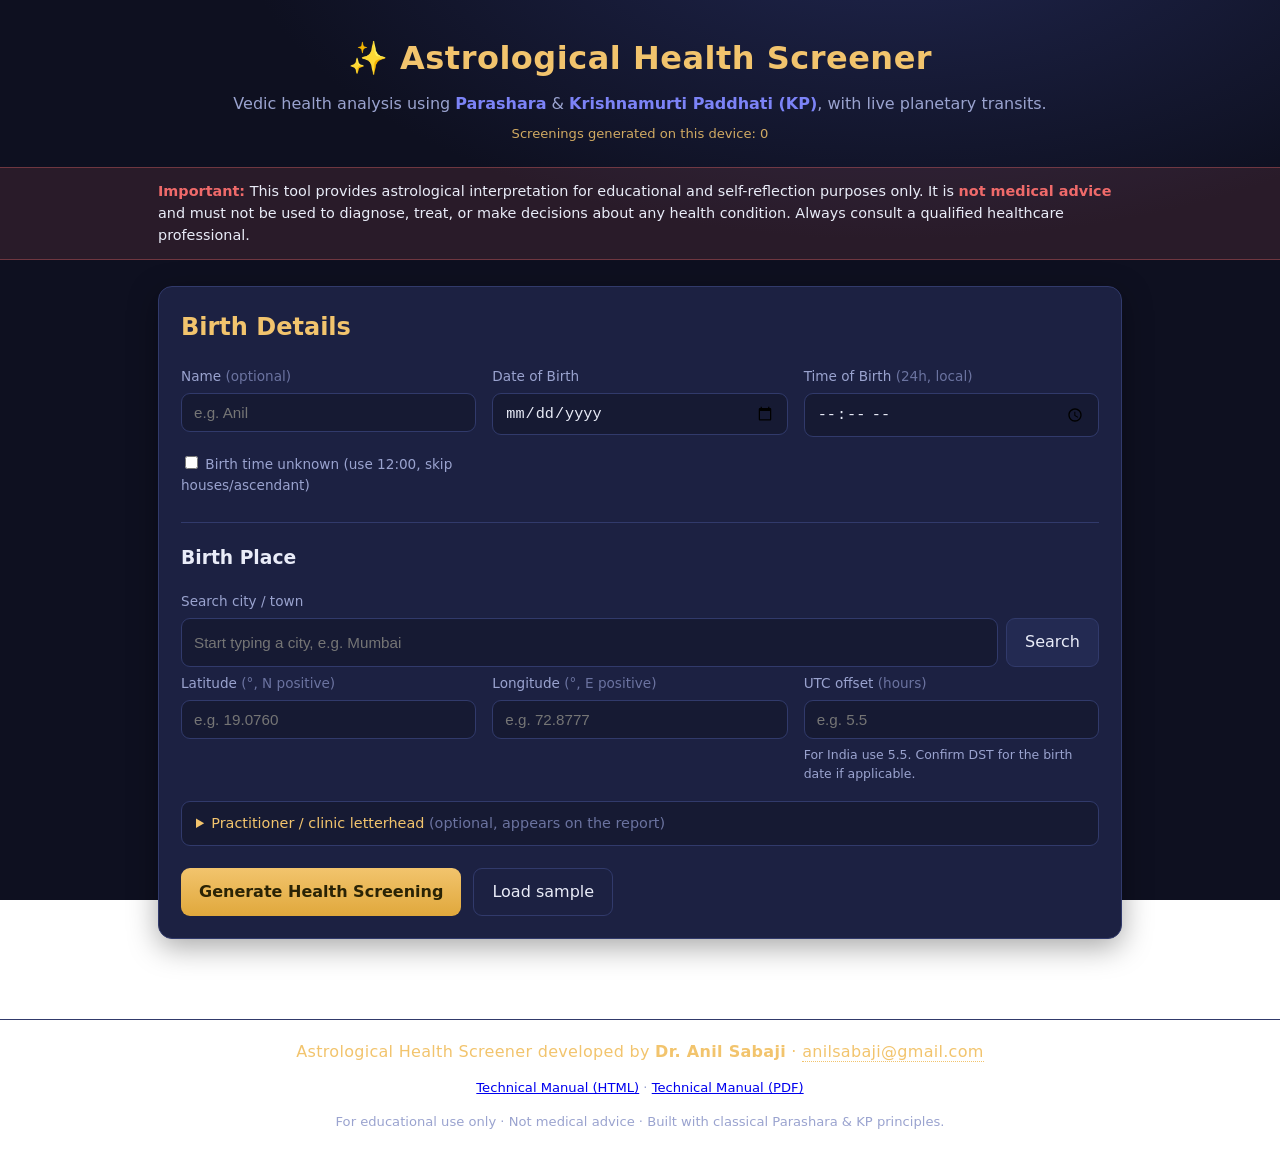
==== commit 40530169: "Add complete Technical Manual (HTML + PDF) documenting all parameters and their assessment impact; l" ====
--- a/astrological-health-screener.html
+++ b/astrological-health-screener.html
@@ -271,6 +271,16 @@
 .sic-cell.lagna { background: rgba(242,196,109,.16); }
 .sic-cell.lagna::after { content: "La"; position: absolute; top: 2px; right: 3px; font-size: .55rem; color: var(--gold); font-weight: 700; }
 .sic-center { grid-column: 2 / 4; grid-row: 2 / 4; display: flex; align-items: center; justify-content: center; text-align: center; color: var(--indigo); font-weight: 700; font-size: .8rem; border: 1px solid var(--line); }
+
+/* North Indian chart */
+.north-chart-wrap { text-align: center; }
+.north-chart { width: 100%; height: auto; aspect-ratio: 1 / 1; background: var(--bg-2); border: 1px solid var(--line); border-radius: 4px; }
+
+/* Chart format toggle */
+.chart-fmt-toggle { float: right; }
+.fmt-btn { font-size: .75rem; padding: 5px 12px; border-radius: 999px; border: 1px solid var(--line); background: transparent; color: var(--muted); }
+.fmt-btn.active { background: var(--indigo); color: #fff; border-color: var(--indigo); }
+
 @media (max-width: 680px) { .charts-grid { grid-template-columns: 1fr; } }
 
 /* ============ PRINT / SAVE-AS-PDF (vibrant colour) ============ */
@@ -294,7 +304,7 @@
   /* Hide interactive / input-only chrome */
   #form-card, .tabs, .report-actions, .actions,
   .city-search, .city-results, #qa-examples, .qa-examples,
-  #qa-btn, #qa-input, .usage-counter { display: none !important; }
+  #qa-btn, #qa-input, .usage-counter, .chart-fmt-toggle { display: none !important; }
 
   /* Show every tab panel as one continuous report */
   .tab-panel { display: block !important; page-break-inside: auto; }
@@ -459,7 +469,12 @@
       </div>
 
       <div class="card" id="charts-card">
-        <h2>Charts <span class="sub">South Indian format</span></h2>
+        <h2>Charts
+          <span class="chart-fmt-toggle">
+            <button type="button" id="fmt-south" class="fmt-btn active">South Indian</button>
+            <button type="button" id="fmt-north" class="fmt-btn">North Indian</button>
+          </span>
+        </h2>
         <div class="charts-grid" id="charts-grid"></div>
         <p class="hint">Signs are fixed; the Ascendant/Lagna cell is highlighted (La). D1 Rasi, D9 Navamsa, D3 Drekkana and D6 Shashthamsa are the charts used in this screening.</p>
       </div>
@@ -699,6 +714,7 @@
   <footer class="site-footer">
     <div class="wrap">
       <p class="credit">Astrological Health Screener developed by <strong>Dr. Anil Sabaji</strong> &middot; <a href="mailto:anilsabaji@gmail.com">anilsabaji@gmail.com</a></p>
+      <p><a href="manual.html" target="_blank">Technical Manual (HTML)</a> &middot; <a href="manual.pdf" target="_blank">Technical Manual (PDF)</a></p>
       <p>For educational use only &middot; Not medical advice &middot; Built with classical Parashara &amp; KP principles.</p>
     </div>
   </footer>
@@ -1876,6 +1892,12 @@
     return Math.floor(rev(lon) / (30 / 9)) % 12;
   }
 
+  // Position (0-30 deg) within a varga sign, for division D (D3=3, D6=6, D9=9...).
+  function vargaDeg(degInSign, D) {
+    var span = 30 / D;
+    return ((degInSign % span) / span) * 30;
+  }
+
   /*
    * D6 Shashthamsa sign. Each sign is divided into six 5-degree parts.
    * BPHS rule: in ODD signs the parts are reckoned from Aries; in EVEN signs
@@ -1926,12 +1948,14 @@
       var d = chart.planets[p];
       var s = drekkanaSign(d.signIndex, d.degInSign);
       planets[p] = {
-        signIndex: s,
-        sign: core.SIGNS[s],
+        signIndex: s, sign: core.SIGNS[s], degInSign: vargaDeg(d.degInSign, 3),
         house: ((s - lagnaD3 + 12) % 12) + 1
       };
     });
-    return { lagnaSignIndex: lagnaD3, lagnaSign: core.SIGNS[lagnaD3], planets: planets };
+    return {
+      lagnaSignIndex: lagnaD3, lagnaSign: core.SIGNS[lagnaD3],
+      lagnaDeg: vargaDeg(chart.ascendant.degInSign, 3), planets: planets
+    };
   }
 
   /*
@@ -1945,12 +1969,14 @@
       var d = chart.planets[p];
       var s = shashthamsaSign(d.signIndex, d.degInSign);
       planets[p] = {
-        signIndex: s,
-        sign: core.SIGNS[s],
+        signIndex: s, sign: core.SIGNS[s], degInSign: vargaDeg(d.degInSign, 6),
         house: ((s - lagnaD6 + 12) % 12) + 1
       };
     });
-    return { lagnaSignIndex: lagnaD6, lagnaSign: core.SIGNS[lagnaD6], planets: planets };
+    return {
+      lagnaSignIndex: lagnaD6, lagnaSign: core.SIGNS[lagnaD6],
+      lagnaDeg: vargaDeg(chart.ascendant.degInSign, 6), planets: planets
+    };
   }
 
   /*
@@ -1961,9 +1987,15 @@
     var planets = {};
     core.BODIES.forEach(function (p) {
       var s = navamsaSign(chart.planets[p].lon);
-      planets[p] = { signIndex: s, sign: core.SIGNS[s], house: ((s - lagna + 12) % 12) + 1 };
-    });
-    return { lagnaSignIndex: lagna, lagnaSign: core.SIGNS[lagna], planets: planets };
+      planets[p] = {
+        signIndex: s, sign: core.SIGNS[s], degInSign: vargaDeg(chart.planets[p].degInSign, 9),
+        house: ((s - lagna + 12) % 12) + 1
+      };
+    });
+    return {
+      lagnaSignIndex: lagna, lagnaSign: core.SIGNS[lagna],
+      lagnaDeg: vargaDeg(chart.ascendant.degInSign, 9), planets: planets
+    };
   }
 
   var api = {
@@ -2065,14 +2097,26 @@
       if (exaltLord && parashara.dignityOf(exaltLord, chart.planets[exaltLord].signIndex) === "exalted")
         reasons.push(exaltLord + " is exalted");
 
-      if (d9 && d9.planets[p].signIndex === EXALT_SIGN[p])
-        reasons.push("attains exaltation in the Navamsa (D9)");
+      // ---- Navamsa (D9) based cancellation ----
+      var d9sign = d9 ? d9.planets[p].signIndex : null;
+      var d9dig = d9 ? parashara.dignityOf(p, d9sign) : "n/a";
+      if (d9) {
+        if (d9dig === "exalted") reasons.push("attains exaltation in the Navamsa (D9)");
+        else if (d9dig === "own sign") reasons.push("occupies its own sign in the Navamsa (D9)");
+        if (d9sign === chart.planets[p].signIndex)
+          reasons.push("is Vargottama (same sign in D1 & D9) \u2014 a strengthening factor");
+        var dispD9 = parashara.dignityOf(dispositor, d9.planets[dispositor].signIndex);
+        if (dispD9 === "exalted" || dispD9 === "own sign")
+          reasons.push("dispositor " + dispositor + " is " + dispD9 + " in the Navamsa");
+      }
 
       results.push({
         planet: p,
         debilSign: core.SIGNS[debilSign],
         dispositor: dispositor,
         exaltLord: exaltLord,
+        navamsaSign: d9 ? core.SIGNS[d9sign] : null,
+        navamsaDignity: d9dig,
         cancelled: reasons.length > 0,
         reasons: reasons,
         bodyParts: (data.PLANET_BODY[p] || []).slice(0, 3)
@@ -3625,18 +3669,37 @@
   var BODY_ABBR = { Sun: "Su", Moon: "Mo", Mars: "Ma", Mercury: "Me", Jupiter: "Ju", Venus: "Ve", Saturn: "Sa", Rahu: "Ra", Ketu: "Ke" };
   // South Indian fixed sign positions [gridRow, gridColumn] (1-indexed), signs 0..11
   var SIC_POS = [[1, 2], [1, 3], [1, 4], [2, 4], [3, 4], [4, 4], [4, 3], [4, 2], [4, 1], [3, 1], [2, 1], [1, 1]];
-
-  // Build a South Indian chart element. occupants = array[12] of label arrays.
-  function southIndianChart(title, occupants, lagnaSign) {
+  var chartFormat = "south";
+  var lastCharts = null; // {natal, d9, d3, d6}
+
+  // Unified chart data: by sign (South Indian) and by house (North Indian).
+  function chartData(asc, planetsObj) {
+    var lagna = asc.signIndex;
+    var bySign = []; for (var i = 0; i < 12; i++) bySign.push([]);
+    var byHouse = {}; for (var h = 1; h <= 12; h++) byHouse[h] = { signNum: ((lagna + h - 1) % 12) + 1, items: [] };
+    function add(signIndex, abbr, d) {
+      var hh = ((signIndex - lagna + 12) % 12) + 1;
+      var item = { abbr: abbr, deg: Math.floor(d) };
+      bySign[signIndex].push(item); byHouse[hh].items.push(item);
+    }
+    add(lagna, "As", asc.degInSign);
+    core.BODIES.forEach(function (p) { add(planetsObj[p].signIndex, BODY_ABBR[p], planetsObj[p].degInSign); });
+    return { lagnaSign: lagna, bySign: bySign, byHouse: byHouse };
+  }
+
+  function southIndianChart(title, cd) {
     var wrap = el("div", "south-chart-wrap");
     wrap.appendChild(el("div", "south-chart-title", title));
     var grid = el("div", "south-chart");
     for (var s = 0; s < 12; s++) {
-      var cell = el("div", "sic-cell" + (s === lagnaSign ? " lagna" : ""));
+      var cell = el("div", "sic-cell" + (s === cd.lagnaSign ? " lagna" : ""));
       cell.style.gridRow = String(SIC_POS[s][0]);
       cell.style.gridColumn = String(SIC_POS[s][1]);
+      var bodies = cd.bySign[s].map(function (it) {
+        return it.abbr + " <span class='sic-deg'>" + it.deg + "&deg;</span>";
+      }).join("<br>");
       cell.innerHTML = "<span class='sic-sign'>" + core.SIGNS[s].slice(0, 3) + "</span>" +
-        "<span class='sic-bodies'>" + (occupants[s].join("<br>") || "") + "</span>";
+        "<span class='sic-bodies'>" + bodies + "</span>";
       grid.appendChild(cell);
     }
     var center = el("div", "sic-center", title);
@@ -3645,26 +3708,58 @@
     return wrap;
   }
 
-  function occupantsFromVarga(vchart) {
-    var occ = []; for (var i = 0; i < 12; i++) occ.push([]);
-    core.BODIES.forEach(function (p) { occ[vchart.planets[p].signIndex].push(BODY_ABBR[p]); });
-    return occ;
-  }
-
-  function renderCharts(natal, d9, d3, d6) {
+  // North Indian (diamond) chart as inline SVG.
+  var NIC_CENTROID = {
+    1: [50, 27], 2: [25, 12], 3: [12, 25], 4: [27, 50], 5: [12, 75], 6: [25, 88],
+    7: [50, 73], 8: [75, 88], 9: [88, 75], 10: [73, 50], 11: [88, 25], 12: [75, 12]
+  };
+  function northIndianChart(title, cd) {
+    var wrap = el("div", "north-chart-wrap");
+    wrap.appendChild(el("div", "south-chart-title", title));
+    var COL = "#e0a83c";
+    var svg = "<svg viewBox='0 0 100 100' class='north-chart'>";
+    svg += "<rect x='1' y='1' width='98' height='98' fill='none' stroke='" + COL + "' stroke-width='0.8'/>";
+    svg += "<line x1='1' y1='1' x2='99' y2='99' stroke='" + COL + "' stroke-width='0.5'/>";
+    svg += "<line x1='99' y1='1' x2='1' y2='99' stroke='" + COL + "' stroke-width='0.5'/>";
+    svg += "<polygon points='50,1 99,50 50,99 1,50' fill='none' stroke='" + COL + "' stroke-width='0.5'/>";
+    for (var h = 1; h <= 12; h++) {
+      var c = NIC_CENTROID[h], sd = cd.byHouse[h];
+      var n = sd.items.length;
+      svg += "<text x='" + c[0] + "' y='" + (c[1] - n * 2.2) + "' text-anchor='middle' font-size='4.4' fill='#e9ecf8'>";
+      svg += "<tspan x='" + c[0] + "' font-size='3.4' fill='#7c83f7'>" + sd.signNum + "</tspan>";
+      sd.items.forEach(function (it) {
+        svg += "<tspan x='" + c[0] + "' dy='4.6'>" + it.abbr + " " + it.deg + "&#176;</tspan>";
+      });
+      svg += "</text>";
+    }
+    svg += "</svg>";
+    var box = el("div"); box.innerHTML = svg;
+    wrap.appendChild(box.firstChild);
+    return wrap;
+  }
+
+  function buildAllCharts() {
+    if (!lastCharts) return;
     var grid = $("charts-grid");
     grid.innerHTML = "";
-    function deg(d) { return "<span class='sic-deg'>" + Math.floor(d) + "&deg;</span>"; }
-    // D1 Rasi: planets (with degrees) by sign + Ascendant
-    var occ1 = []; for (var i = 0; i < 12; i++) occ1.push([]);
-    occ1[natal.ascendant.signIndex].push("As " + deg(natal.ascendant.degInSign));
-    core.BODIES.forEach(function (p) {
-      occ1[natal.planets[p].signIndex].push(BODY_ABBR[p] + " " + deg(natal.planets[p].degInSign));
-    });
-    grid.appendChild(southIndianChart("D1 Rasi", occ1, natal.ascendant.signIndex));
-    grid.appendChild(southIndianChart("D9 Navamsa", occupantsFromVarga(d9), d9.lagnaSignIndex));
-    grid.appendChild(southIndianChart("D3 Drekkana", occupantsFromVarga(d3), d3.lagnaSignIndex));
-    grid.appendChild(southIndianChart("D6 Shashthamsa", occupantsFromVarga(d6), d6.lagnaSignIndex));
+    var maker = chartFormat === "north" ? northIndianChart : southIndianChart;
+    var n = lastCharts.natal;
+    grid.appendChild(maker("D1 Rasi", chartData({ signIndex: n.ascendant.signIndex, degInSign: n.ascendant.degInSign }, n.planets)));
+    grid.appendChild(maker("D9 Navamsa", chartData({ signIndex: lastCharts.d9.lagnaSignIndex, degInSign: lastCharts.d9.lagnaDeg }, lastCharts.d9.planets)));
+    grid.appendChild(maker("D3 Drekkana", chartData({ signIndex: lastCharts.d3.lagnaSignIndex, degInSign: lastCharts.d3.lagnaDeg }, lastCharts.d3.planets)));
+    grid.appendChild(maker("D6 Shashthamsa", chartData({ signIndex: lastCharts.d6.lagnaSignIndex, degInSign: lastCharts.d6.lagnaDeg }, lastCharts.d6.planets)));
+  }
+
+  function renderCharts(natal, d9, d3, d6) {
+    lastCharts = { natal: natal, d9: d9, d3: d3, d6: d6 };
+    buildAllCharts();
+  }
+
+  function setChartFormat(fmt) {
+    chartFormat = fmt;
+    var sBtn = $("fmt-south"), nBtn = $("fmt-north");
+    if (sBtn && nBtn) { sBtn.classList.toggle("active", fmt === "south"); nBtn.classList.toggle("active", fmt === "north"); }
+    buildAllCharts();
   }
 
   function renderNeecha(results) {
@@ -3679,6 +3774,10 @@
       div.appendChild(el("h4", null, r.planet + " debilitated in " + r.debilSign +
         " <span class='sev-tag " + (r.cancelled ? "low" : "high") + "'>" +
         (r.cancelled ? "cancelled" : "not cancelled") + "</span>"));
+      if (r.navamsaSign) {
+        div.appendChild(el("p", "hint", "Navamsa (D9): " + r.navamsaSign +
+          (r.navamsaDignity && r.navamsaDignity !== "neutral" && r.navamsaDignity !== "n/a" ? " (" + r.navamsaDignity + ")" : "")));
+      }
       if (r.cancelled) {
         var ul = el("ul");
         r.reasons.forEach(function (x) { ul.appendChild(el("li", null, x)); });
@@ -4235,7 +4334,7 @@
     renderLetterhead();
 
     var overrides = "\n/* report export overrides */\n" +
-      "#form-card,.tabs,.report-actions,.qa-examples,#qa-input,#qa-btn,.city-search,.city-results,.usage-counter{display:none!important}\n" +
+      "#form-card,.tabs,.report-actions,.qa-examples,#qa-input,#qa-btn,.city-search,.city-results,.usage-counter,.chart-fmt-toggle{display:none!important}\n" +
       "#results{display:block!important}\n.tab-panel{display:block!important}\n" +
       "body{background:#0e1020}\n" +
       "*{-webkit-print-color-adjust:exact;print-color-adjust:exact}\n";
@@ -4395,6 +4494,8 @@
     $("qa-input").addEventListener("keydown", function (e) { if (e.key === "Enter") { e.preventDefault(); askQuestion(); } });
     renderQAExamples();
     $("print-btn").addEventListener("click", printReport);
+    $("fmt-south").addEventListener("click", function () { setChartFormat("south"); });
+    $("fmt-north").addEventListener("click", function () { setChartFormat("north"); });
     $("download-btn").addEventListener("click", downloadReport);
     $("lh-logo").addEventListener("change", function (e) {
       var file = e.target.files && e.target.files[0];
